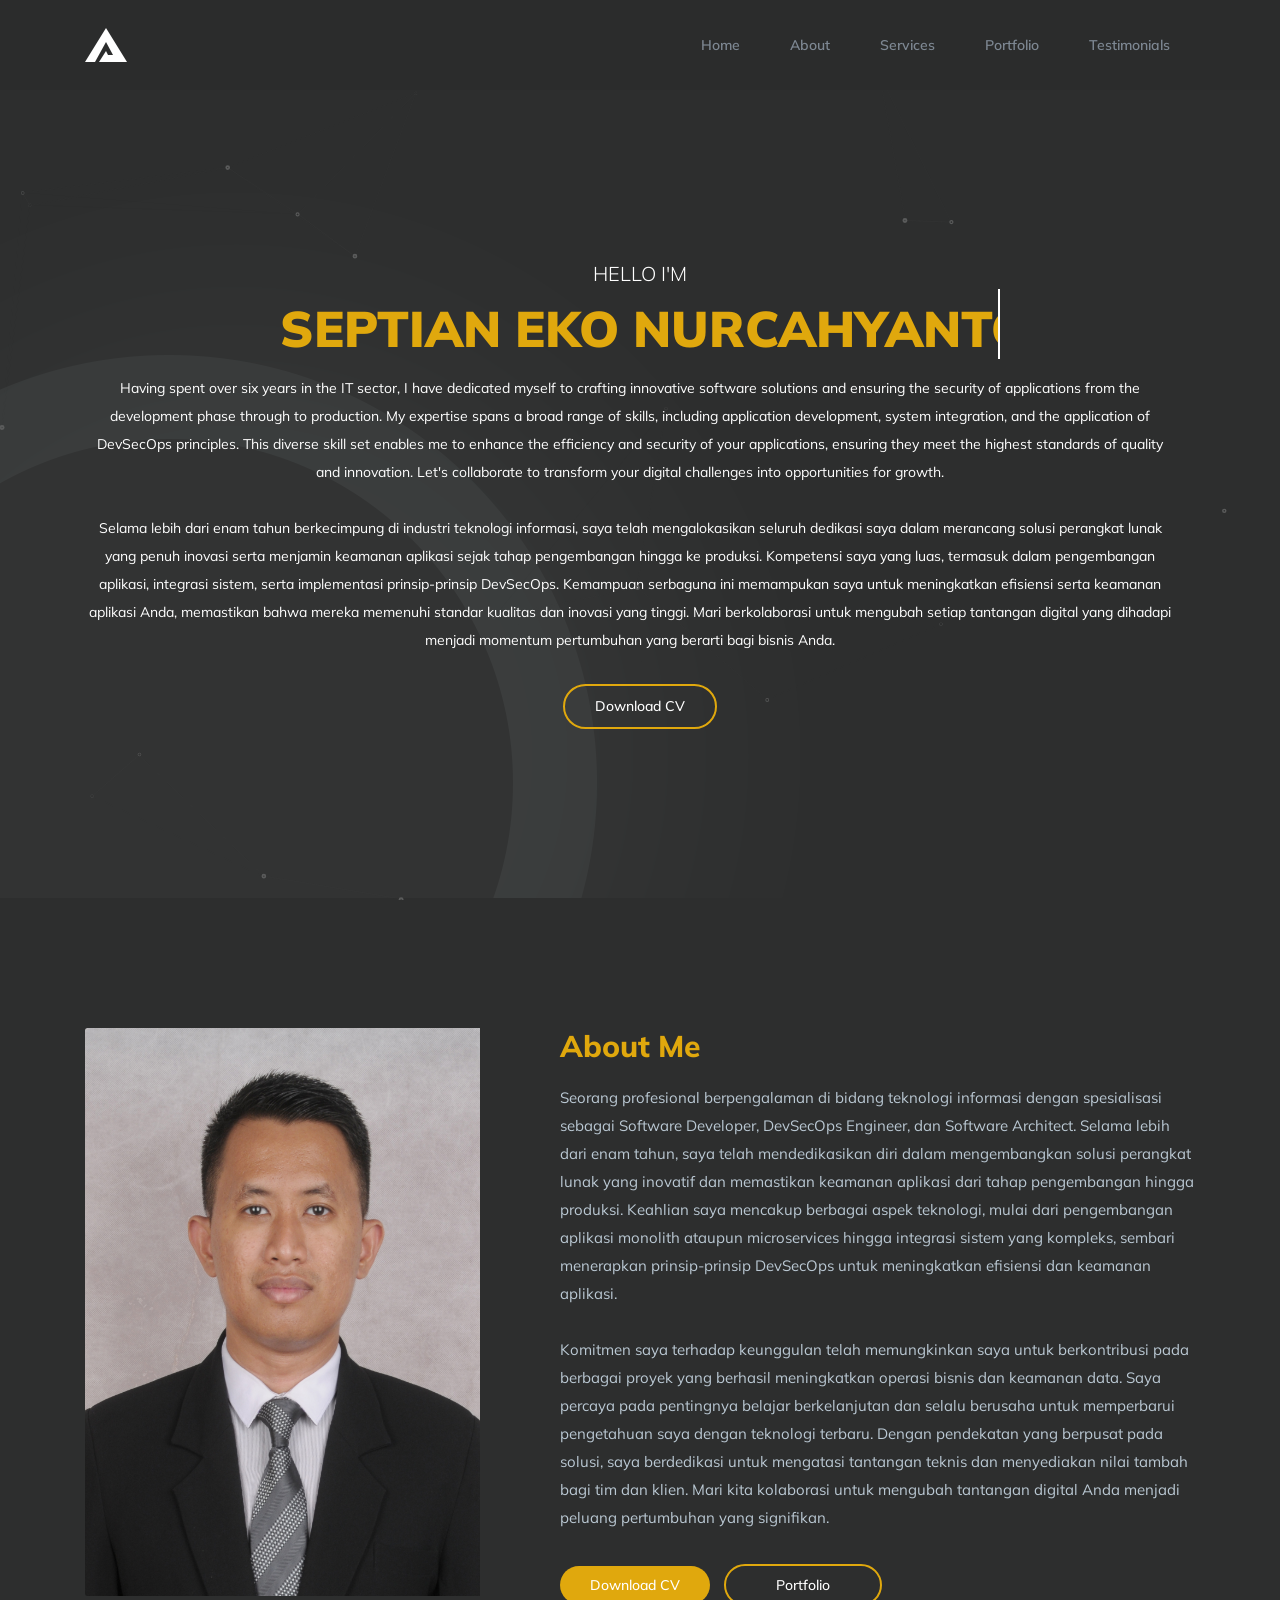
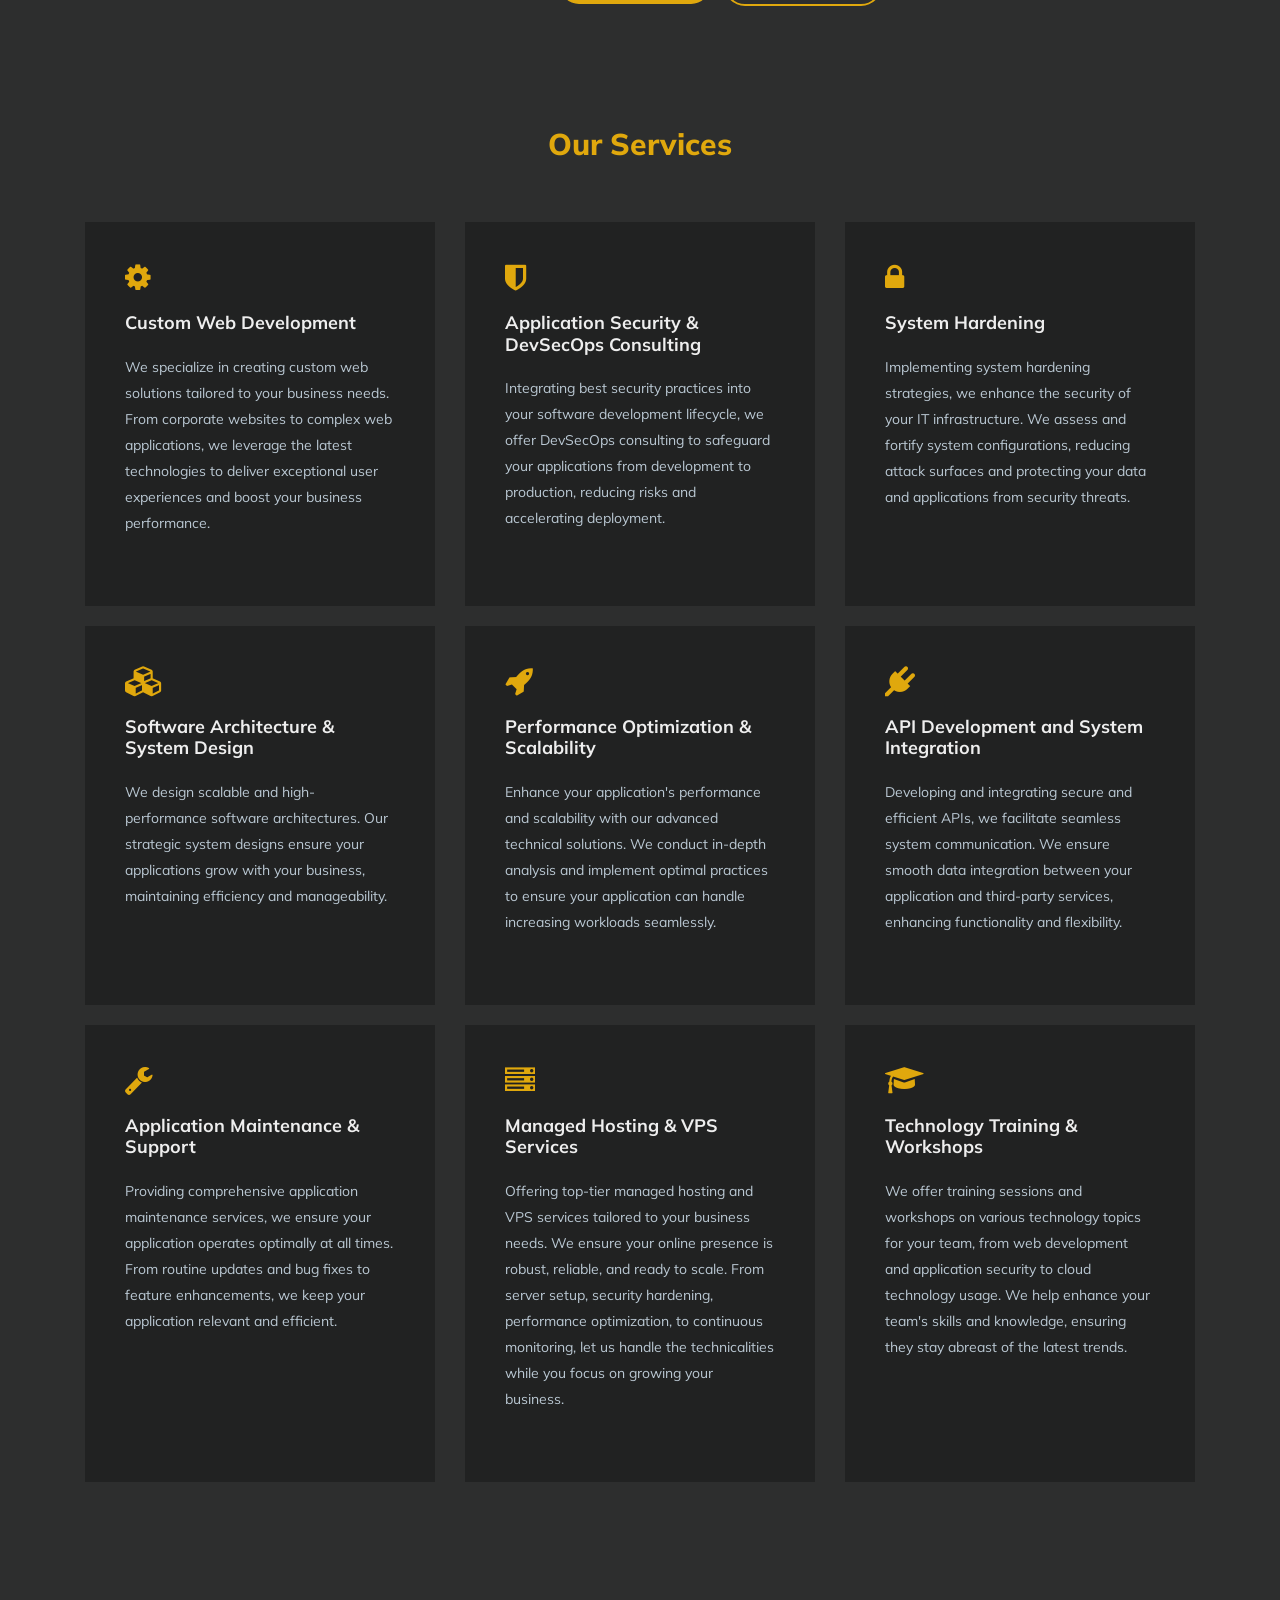
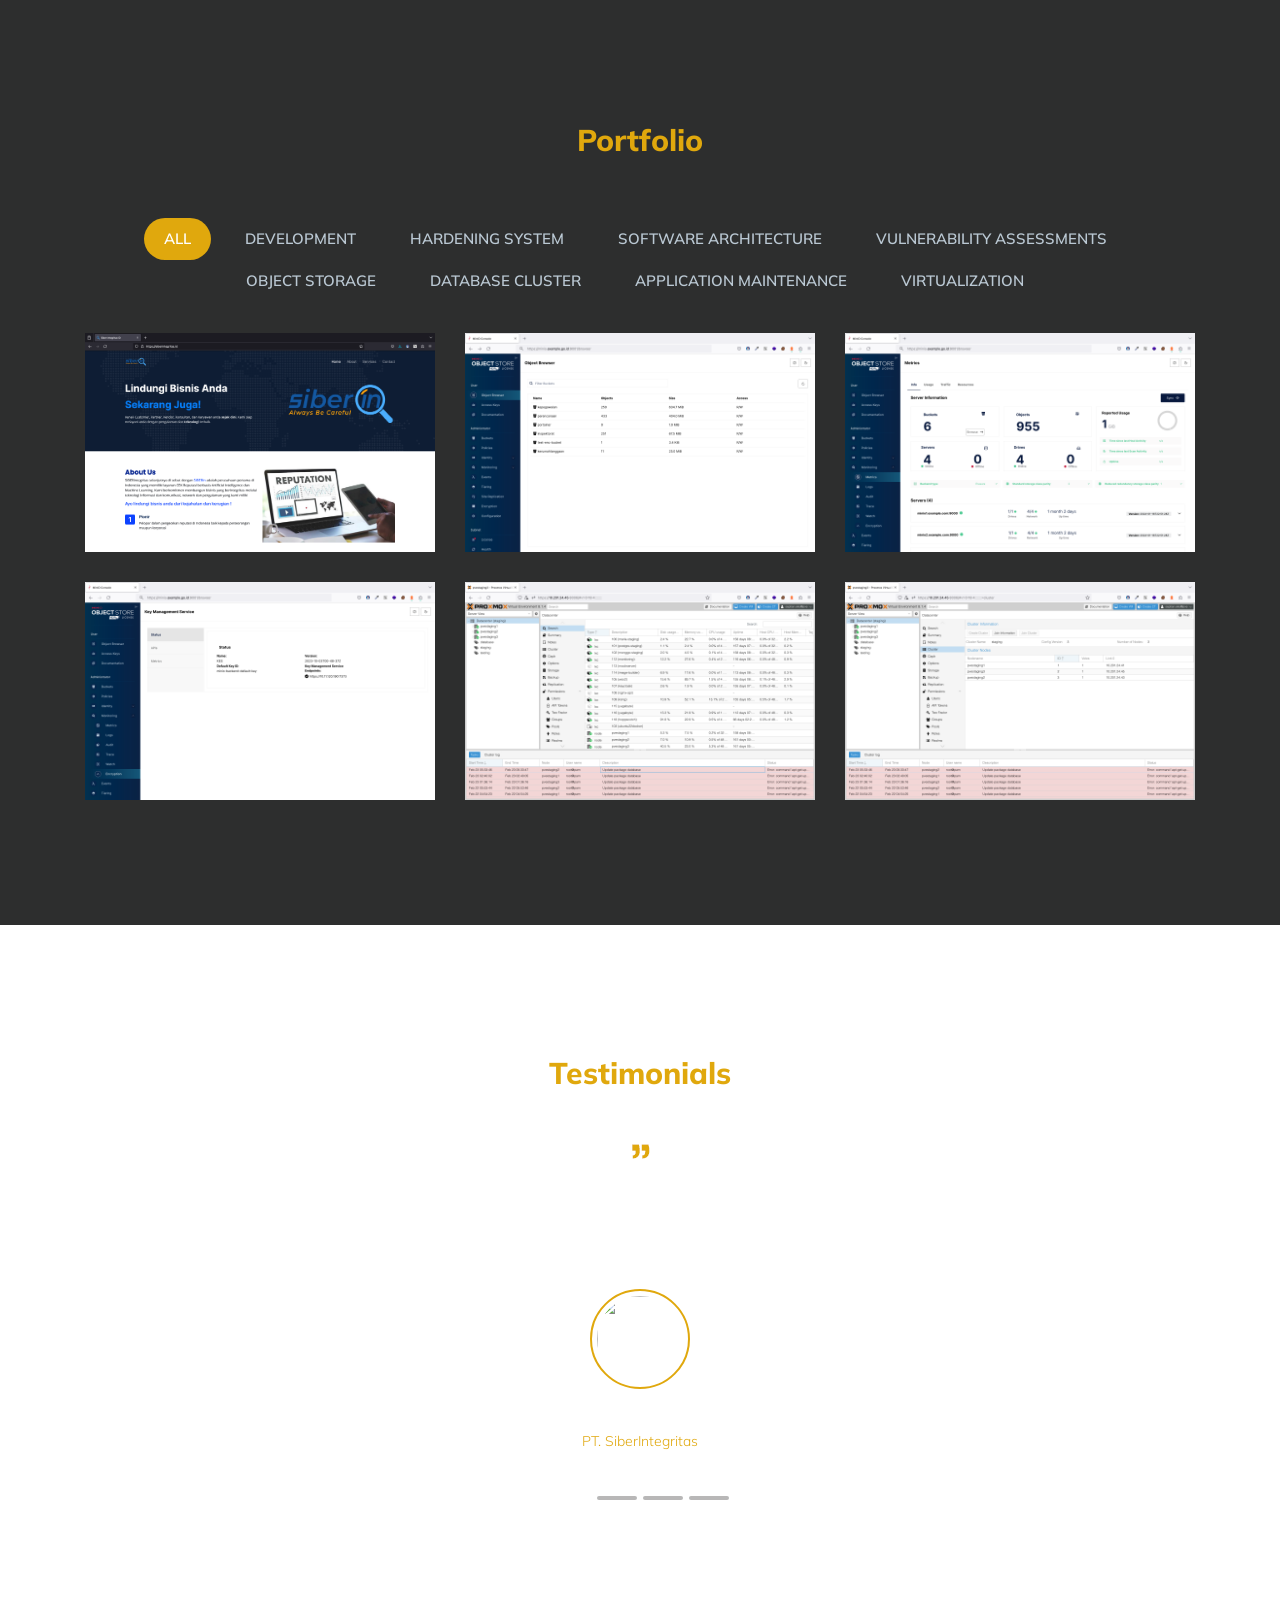
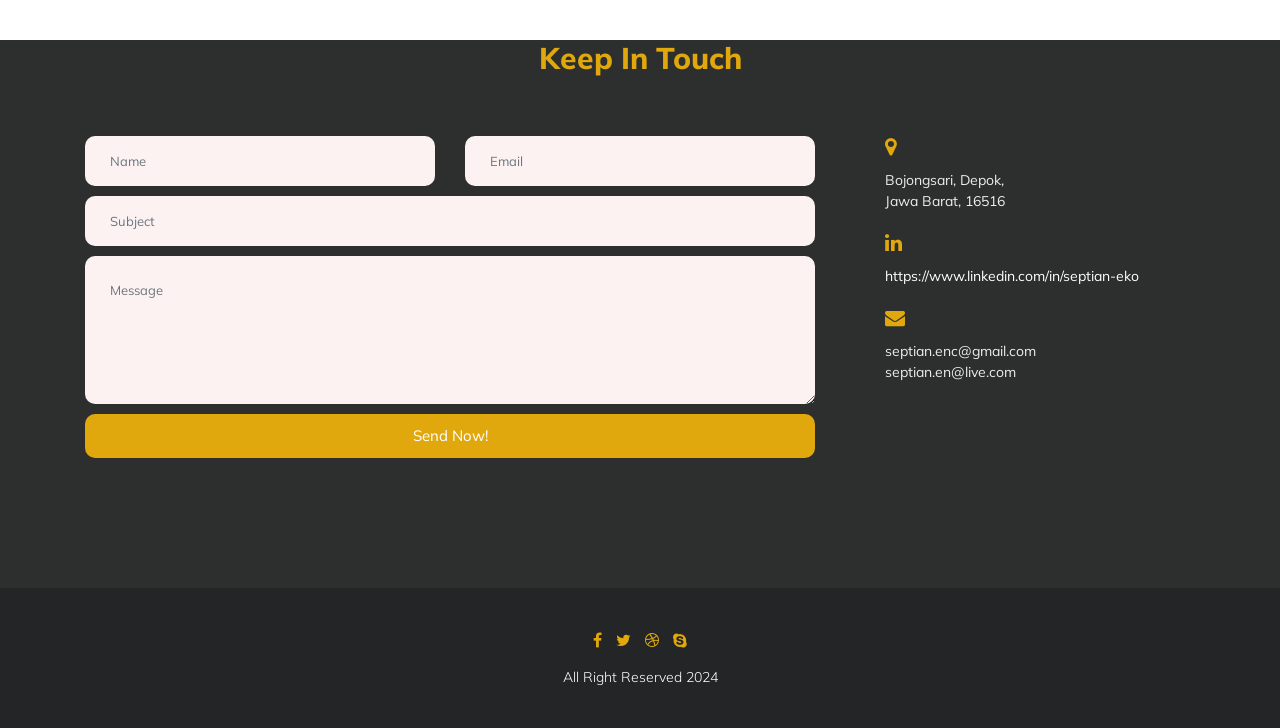
==== index.html @ 062287a3 "menambahkan favicon" ====
<!DOCTYPE html>
<html lang="en">
    <head>
        <title>MyPortofolio</title>
        <meta charset="UTF-8">
        <meta name="viewport" content="width=device-width, initial-scale=1.0">
        <meta http-equiv="X-UA-Compatible" content="ie=edge">
        <link rel="stylesheet" href="css/plugins/animate.css"/>
        <link rel="stylesheet" href="css/plugins/animated-headlines.css">
        <link rel="stylesheet" href="css/bootstrap.min.css"/>
        <link href="https://stackpath.bootstrapcdn.com/font-awesome/4.7.0/css/font-awesome.min.css" rel="stylesheet">
        <link href="https://fonts.googleapis.com/css?family=Muli:200,300,400,600,700,800,900" rel="stylesheet">
        <link rel="stylesheet" href="css/plugins/animated-headlines.css">
        <link rel="stylesheet" href="css/plugins/magnific-popup.css"/>
        <link rel="stylesheet" href="css/main.css"/>
        <link rel="icon" href="img/favicon.ico" type="image/x-icon">
        <style>
            .box {
                display: flex;
                flex-direction: column;
                height: 100%;
            }
            .services .row {
                display: flex;
                flex-wrap: wrap;
            }
            .services .col-lg-4 {
                display: flex;
                flex: 1 0 33%;
                margin-bottom: 20px;
            }
            .left-content .btn {
                position: relative;
            }
            .hide-initially {
                display: none;
            }


        </style>

    </head>

    <body>
        <!-- menu -->
        <nav class="navbar navbar-expand-lg navbar-dark bg-dark fixed-top">
            <div class="container">
                <a class="navbar-brand" href="#"><img src="img/logo.png" alt=""></a>
                <button
                    class="navbar-toggler"
                    type="button"
                    data-toggle="collapse"
                    data-target="#navbarNav"
                    aria-controls="navbarNav"
                    aria-expanded="false"
                    aria-label="Toggle navigation">
                    <span class="navbar-toggler-icon"></span>
                </button>
                <div class="collapse navbar-collapse" id="navbarNav">
                    <ul class="navbar-nav ml-auto">
                        <li class="nav-item">
                            <a class="nav-link" href="#slider">Home</a>
                        </li>
                        <li class="nav-item">
                            <a class="nav-link" href="#about">About</a>
                        </li>
                        <li class="nav-item">
                            <a class="nav-link" href="#services">Services</a>
                        </li>
                        <li class="nav-item">
                            <a class="nav-link" href="#portfolio">Portfolio</a>
                        </li>
                        <li class="nav-item">
                            <a class="nav-link" href="#testimonials">Testimonials</a>
                        </li>
                        <!-- <li class="nav-item dropdown">
                            <a
                                class="nav-link "
                                href="#"
                                id="navbarDropdown"
                                role="button"
                                data-toggle="dropdown"
                                aria-haspopup="true"
                                aria-expanded="false">
                                Blog
                                <span class="fa fa-angle-down"></span>
                            </a>
                            <div class="dropdown-menu" aria-labelledby="navbarDropdown">
                                <a class="dropdown-item" href="blog/index.html">Blog List</a>
                                <a class="dropdown-item" href="single-post/index.html">Single Post</a>
                            </div>
                        </li>
                        <li class="nav-item">
                            <a class="nav-link" href="#contact">Contact</a>
                        </li> -->
                    </ul>
                </div>
            </div>
        </nav>

        <!-- slider -->
        <section class="slider d-flex justify-content-center" id="slider">
            <div class="container text-center">
                    <div class="row all-content">
                        <div class="col-12">
                            <div class="left-content">
                                <p class="hello">
                                    HELLO I'M</p>
                                <div class="animated-headlines">
                                    <h1 class="cd-headline clip is-full-width">
                                        <span class="cd-words-wrapper">
                                            <b class="is-visible">Septian Eko Nurcahyanto</b>
                                            <b>Web Developer</b>
                                            <b>DevSecOps Enginer</b>
                                            <b>Software Architect</b>
                                        </span>
                                    </h1>
                                </div>
                                <p class="paragraph">
                                    Having spent over six years in the IT sector, I have dedicated myself to crafting innovative software solutions and ensuring the security of applications from the development phase through to production.
                                    My expertise spans a broad range of skills, including application development, system integration, and the application of DevSecOps principles. This diverse skill set enables me to enhance the efficiency and security of your applications, ensuring they meet the highest standards of quality and innovation.
                                    Let's collaborate to transform your digital challenges into opportunities for growth.
                                    <br> <br>
                                    Selama lebih dari enam tahun berkecimpung di industri teknologi informasi, saya telah mengalokasikan seluruh dedikasi saya dalam merancang solusi perangkat lunak yang penuh inovasi serta menjamin keamanan aplikasi sejak tahap pengembangan hingga ke produksi.
                                    Kompetensi saya yang luas, termasuk dalam pengembangan aplikasi, integrasi sistem, serta implementasi prinsip-prinsip DevSecOps.
                                    Kemampuan serbaguna ini memampukan saya untuk meningkatkan efisiensi serta keamanan aplikasi Anda, memastikan bahwa mereka memenuhi standar kualitas dan inovasi yang tinggi.
                                    Mari berkolaborasi untuk mengubah setiap tantangan digital yang dihadapi menjadi momentum pertumbuhan yang berarti bagi bisnis Anda.
                                </p>
                                <a href="docs/drh.pdf" class="btn" target="_blank" z-index="-1">
                                    Download CV</a>
                            </div>
                        </div>
                    </div>
            </div>
            <div id="particles-js" class="particels"></div>
        </section>

        <!-- tentang saya -->
        <section class="about-me" id="about">
            <div class="container">
                <div class="row">
                    <div class="col-md-5 d-flex justify-content-center">
                        <img src="img/foto/4.jpg" alt="" class="img-fluid rounded" class="mx-auto d-block">
                    </div>
                    <div class="col-md-7">
                        <h2>About Me</h2>
                        <p>
                        Seorang profesional berpengalaman di bidang teknologi informasi dengan spesialisasi sebagai Software Developer, DevSecOps Engineer, dan Software Architect.
                        Selama lebih dari enam tahun, saya telah mendedikasikan diri dalam mengembangkan solusi perangkat lunak yang inovatif dan memastikan keamanan aplikasi dari tahap pengembangan hingga produksi.
                        Keahlian saya mencakup berbagai aspek teknologi, mulai dari pengembangan aplikasi monolith ataupun microservices hingga integrasi sistem yang kompleks,
                        sembari menerapkan prinsip-prinsip DevSecOps untuk meningkatkan efisiensi dan keamanan aplikasi.
                        <br> <br>
                        Komitmen saya terhadap keunggulan telah memungkinkan saya untuk berkontribusi pada berbagai proyek yang berhasil meningkatkan operasi bisnis dan keamanan data.
                        Saya percaya pada pentingnya belajar berkelanjutan dan selalu berusaha untuk memperbarui pengetahuan saya dengan teknologi terbaru.
                        Dengan pendekatan yang berpusat pada solusi, saya berdedikasi untuk mengatasi tantangan teknis dan menyediakan nilai tambah bagi tim dan klien.
                        Mari kita kolaborasi untuk mengubah tantangan digital Anda menjadi peluang pertumbuhan yang signifikan.
                        </p>
                        <a href="docs/drh.pdf" class="btn-1" target="_blank">Download CV</a>
                        <a href="#portfolio" class="btn-2">Portfolio</a>
                    </div>
                </div>
            </div>
        </section>

        <!-- service-->
        <section class="services" id="services">
            <h2 class="text-center">Our Services</h2>
            <div class="container">
                <div class="row">
                    <div class="col-md-6 col-lg-4">
                        <div class="box">
                            <span class="fa fa-cog"></span>
                            <h3>Custom Web Development</h3>
                            <p>We specialize in creating custom web solutions tailored to your business needs. From corporate websites to complex web applications, we leverage the latest technologies to deliver exceptional user experiences and boost your business performance.</p>
                        </div>
                    </div>
                    <div class="col-md-6 col-lg-4">
                        <div class="box">
                            <span class="fa fa-shield"></span>
                            <h3>Application Security & DevSecOps Consulting</h3>
                            <p>Integrating best security practices into your software development lifecycle, we offer DevSecOps consulting to safeguard your applications from development to production, reducing risks and accelerating deployment.</p>
                        </div>
                    </div>
                    <div class="col-md-6 col-lg-4">
                        <div class="box">
                            <span class="fa fa-lock"></span>
                            <h3>System Hardening</h3>
                            <p>Implementing system hardening strategies, we enhance the security of your IT infrastructure. We assess and fortify system configurations, reducing attack surfaces and protecting your data and applications from security threats.</p>
                        </div>
                    </div>
                    <div class="col-md-6 col-lg-4">
                        <div class="box">
                            <span class="fa fa-cubes"></span>
                            <h3>Software Architecture & System Design</h3>
                            <p>We design scalable and high-performance software architectures. Our strategic system designs ensure your applications grow with your business, maintaining efficiency and manageability.</p>
                        </div>
                    </div>
                    <div class="col-md-6 col-lg-4">
                        <div class="box">
                            <span class="fa fa-rocket"></span>
                            <h3>Performance Optimization & Scalability</h3>
                            <p>Enhance your application's performance and scalability with our advanced technical solutions. We conduct in-depth analysis and implement optimal practices to ensure your application can handle increasing workloads seamlessly.</p>
                        </div>
                    </div>
                    <div class="col-md-6 col-lg-4">
                        <div class="box">
                            <span class="fa fa-plug"></span>
                            <h3>API Development and System Integration</h3>
                            <p>Developing and integrating secure and efficient APIs, we facilitate seamless system communication. We ensure smooth data integration between your application and third-party services, enhancing functionality and flexibility.</p>
                        </div>
                    </div>
                    <div class="col-md-6 col-lg-4">
                        <div class="box">
                            <span class="fa fa-wrench"></span>
                            <h3>Application Maintenance & Support</h3>
                            <p>Providing comprehensive application maintenance services, we ensure your application operates optimally at all times. From routine updates and bug fixes to feature enhancements, we keep your application relevant and efficient.</p>
                        </div>
                    </div>
                    <div class="col-md-6 col-lg-4">
                        <div class="box">
                            <span class="fa fa-server"></span>
                            <h3>Managed Hosting & VPS Services</h3>
                            <p>Offering top-tier managed hosting and VPS services tailored to your business needs. We ensure your online presence is robust, reliable, and ready to scale. From server setup, security hardening, performance optimization, to continuous monitoring, let us handle the technicalities while you focus on growing your business.</p>
                        </div>
                    </div>
                    <div class="col-md-6 col-lg-4">
                        <div class="box">
                            <span class="fa fa-graduation-cap"></span>
                            <h3>Technology Training & Workshops</h3>
                            <p>We offer training sessions and workshops on various technology topics for your team, from web development and application security to cloud technology usage. We help enhance your team's skills and knowledge, ensuring they stay abreast of the latest trends.</p>
                        </div>
                    </div>

                </div>
            </div>
        </section>

        <!-- statistik -->
        <!-- <section class="some-facts">
            <div class="container text-center">
                <div class="row">
                    <div class="col-lg-3 col-sm-6">
                        <div class="items">
                            <span class="fa fa-skyatlas"></span>
                            <h3>
                                <span class="counter">368</span></h3>
                            <div class="line mx-auto"></div>
                            <h4>Happy Clients</h4>
                        </div>
                    </div>
                    <div class="col-lg-3 col-sm-6">
                        <div class="items">
                            <span class="fa fa-heart-o"></span>
                            <h3>
                                <span class="counter">937</span></h3>
                            <div class="line mx-auto"></div>
                            <h4>Projects Compleated</h4>
                        </div>
                    </div>
                    <div class="col-lg-3 col-sm-6">
                        <div class="items">
                            <span class="fa fa-globe"></span>
                            <h3>
                                <span class="counter">438</span></h3>
                            <div class="line mx-auto"></div>
                            <h4>Files Downloaded</h4>
                        </div>
                    </div>
                    <div class="col-lg-3 col-sm-6">
                        <div class="items">
                            <span class="fa fa-user-o"></span>
                            <h3>
                                <span class="counter">5946</span></h3>
                            <div class="line mx-auto"></div>
                            <h4>Liens Of Code</h4>
                        </div>
                    </div>
                </div>
            </div>
        </section> -->

        <!-- portofolio -->
        <section class="portfolio" id="portfolio">
            <div class="container">
                <h2 class="text-center">Portfolio</h2>
                <div class="row">
                    <div class="col-sm-12">
                        <div class="button-group filter-button-group text-center">
                            <button data-filter="*" class="active">All</button>
                            <button data-filter=".development">Development</button>
                            <button data-filter=".hardening">Hardening System</button>
                            <button data-filter=".architecture">Software Architecture</button>
                            <button data-filter=".vulnerability">Vulnerability Assessments</button>
                            <button data-filter=".object">Object Storage</button>
                            <button data-filter=".database">Database Cluster</button>
                            <button data-filter=".maintenance">Application Maintenance</button>
                            <button data-filter=".virtual">Virtualization</button>
                        </div>
                    </div>
                </div>
                <div class="row grid">
                    <div class="col-lg-4 col-md-6 grid-item development">
                        <div class="single-portfolio-item ">
                            <img src="img/portfolio/siberintegritas.png" alt="" class="img-fluid">
                            <div class="overlay text-center">
                                <div class="content">
                                    <h3>Siberintegritas</h3>
                                    <p>Web Application</p>
                                    <a href="img/portfolio/siberintegritas.png" class="image-link">
                                        <span class="fa fa-eye"></span></a>
                                </div>
                            </div>
                        </div>
                    </div>
                    <div class="col-lg-4 col-md-6 grid-item object">
                        <div class="single-portfolio-item">
                            <img src="img/portfolio/minio.png" alt="" class="img-fluid">
                            <div class="overlay text-center">
                                <div class="content">
                                    <h3>Minio</h3>
                                    <p>Object Storage</p>
                                    <a href="img/portfolio/minio.png" class="image-link">
                                        <span class="fa fa-eye"></span></a>
                                </div>
                            </div>
                        </div>
                    </div>
                    <div class="col-lg-4 col-md-6 grid-item object">
                        <div class="single-portfolio-item">
                            <img src="img/portfolio/minio2.png" alt="" class="img-fluid">
                            <div class="overlay text-center">
                                <div class="content">
                                    <h3>Minio</h3>
                                    <p>Object Storage</p>
                                    <a href="img/portfolio/minio2.png" class="image-link">
                                        <span class="fa fa-eye"></span></a>
                                </div>
                            </div>
                        </div>
                    </div>
                    <div class="col-lg-4 col-md-6 grid-item object">
                        <div class="single-portfolio-item">
                            <img src="img/portfolio/minio3.png" alt="" class="img-fluid">
                            <div class="overlay text-center">
                                <div class="content">
                                    <h3>Minio</h3>
                                    <p>Object Storage</p>
                                    <a href="img/portfolio/minio3.png" class="image-link">
                                        <span class="fa fa-eye"></span></a>
                                </div>
                            </div>
                        </div>
                    </div>
                    <div class="col-lg-4 col-md-6 grid-item virtual">
                        <div class="single-portfolio-item">
                            <img src="img/portfolio/proxmox.png" alt="" class="img-fluid">
                            <div class="overlay text-center">
                                <div class="content">
                                    <h3>Proxmox</h3>
                                    <p>Virtual Server</p>
                                    <a href="img/portfolio/proxmox.png" class="image-link">
                                        <span class="fa fa-eye"></span></a>
                                </div>
                            </div>
                        </div>
                    </div>
                    <div class="col-lg-4 col-md-6 grid-item virtual">
                        <div class="single-portfolio-item">
                            <img src="img/portfolio/proxmox2.png" alt="" class="img-fluid">
                            <div class="overlay text-center">
                                <div class="content">
                                    <h3>Proxmox</h3>
                                    <p>Virtual Server</p>
                                    <a href="img/portfolio/proxmox2.png" class="image-link">
                                        <span class="fa fa-eye"></span></a>
                                </div>
                            </div>
                        </div>
                    </div>
                    <div class="col-lg-4 col-md-6 grid-item hide-initially architecture">
                        <div class="single-portfolio-item">
                            <img src="img/portfolio/arch.png" alt="" class="img-fluid">
                            <div class="overlay text-center">
                                <div class="content">
                                    <h3>Cekreputasi</h3>
                                    <p>Big Architecture</p>
                                    <a href="img/portfolio/arch.png" class="image-link">
                                        <span class="fa fa-eye"></span></a>
                                </div>
                            </div>
                        </div>
                    </div>
                    <div class="col-lg-4 col-md-6 grid-item hide-initially architecture">
                        <div class="single-portfolio-item">
                            <img src="img/portfolio/arch2.png" alt="" class="img-fluid">
                            <div class="overlay text-center">
                                <div class="content">
                                    <h3>Cekreputasi</h3>
                                    <p>Small Architecture</p>
                                    <a href="img/portfolio/arch2.png" class="image-link">
                                        <span class="fa fa-eye"></span></a>
                                </div>
                            </div>
                        </div>
                    </div>
                </div>

            </div>
        </section>

        <!-- testimoni-->
        <section class="testimonials" id="testimonials">
            <div class="container text-center">
                <h2>Testimonials</h2>
                <div class="row text-center">
                    <div class="col-md-12">
                        <div id="carouselExampleIndicators" class="carousel slide" data-ride="carousel">
                            <ol class="carousel-indicators">
                                <li data-target="#carouselExampleIndicators" data-slide-to="0" class="active"></li>
                                <li data-target="#carouselExampleIndicators" data-slide-to="1"></li>
                                <li data-target="#carouselExampleIndicators" data-slide-to="2"></li>
                                <li data-target="#carouselExampleIndicators" data-slide-to="3"></li>
                            </ol>

                            <div class="carousel-inner">
                                <div class="carousel-item active text-center">
                                        <img src="img/testimonials.png" alt="" class="colon">
                                        <p>Septian berhasil mengembangkan aplikasi CekReputasi, meningkatkan kualitas layanan kami secara signifikan.<br>
                                            Keahliannya menciptakan solusi efektif dan aman sangat mengesankan.
                                            Secara Kompetensi, kami sangat merekomendasikan jasa beliau.</p>
                                            <img src="https://via.placeholder.com/90x90" alt="" class="center-block team">
                                        <h3>Syahrul</h3>
                                        <h4>PT. SiberIntegritas</h4>
                                </div>
                                <div class="carousel-item text-center">
                                        <img src="img/testimonials.png" alt="" class="colon">
                                        <p>Kerja sama dengan Septian Eko membawa inovasi nyata pada aplikasi kami, meningkatkan performa dan keamanan.<br>
                                            Keahliannya luar biasa, sangat direkomendasikan!</p>
                                            <img src="https://via.placeholder.com/90x90" alt="" class="center-block team">
                                        <h3>Hendra</h3>
                                        <h4>PT. Inovasi Digital Nusantara</h4>
                                </div>
                                <div class="carousel-item text-center">
                                        <img src="img/testimonials.png" alt="" class="colon">
                                        <p>Septian mengoptimalkan proyek kami dengan solusi cerdas dan keamanan aplikasi yang tangguh.<br>
                                            Profesionalisme dan hasil kerjanya sangat mengesankan.</p>
                                            <img src="https://via.placeholder.com/90x90" alt="" class="center-block team">
                                        <h3>Rina</h3>
                                        <h4>DigiCorp</h4>
                                </div>
                                <div class="carousel-item text-center">
                                        <img src="img/testimonials.png" alt="" class="colon">
                                        <p>Kolaborasi dengan Septian membuka peluang baru bagi kami, meningkatkan keamanan dan efisiensi.<br>
                                            Sangat merekomendasikan keahliannya yang komprehensif</p>
                                            <img src="https://via.placeholder.com/90x90" alt="" class="center-block team">
                                        <h3>Agus Setiyawan</h3>
                                        <h4>Solusi Tekno Kreatif</h4>
                                </div>

                            </div>
                            <a
                                class="carousel-control-prev"
                                href="#carouselExampleIndicators"
                                role="button"
                                data-slide="prev">
                                <span class="fa fa-angle-left icon" aria-hidden="true"></span>
                                <span class="sr-only">Previous</span>
                            </a>
                            <a
                                class="carousel-control-next"
                                href="#carouselExampleIndicators"
                                role="button"
                                data-slide="next">
                                <span class="fa fa-angle-right icon" aria-hidden="true"></span>
                                <span class="sr-only">Next</span>
                            </a>
                        </div>
                    </div>
                </div>
            </div>
        </section>

        <!-- blog -->
        <!-- <section class="blog" id="blog">
            <div class="container">
                <h2 class="text-center">Our Blog</h2>
                <div class="row">
                    <div class="co-md-6 col-lg-4">
                        <div class="box">
                            <div class="image">
                                    <img src="https://via.placeholder.com/400x250" alt="">
                                    <a href="" class="cate">Web</a>
                            </div>
                            <div class="text">
                                    <h3><a href="">Master These Awesome</a></h3>
                                    <h4>By Dorian Gray, Jun 27, 2018</h4>
                                    <p>Lorem Ipsum has been standard. Lorem Ipsum is simply text of the printing and typesetting industry. Lorem Ipsum has been</p>
                            </div>
                        </div>
                    </div>
                    <div class="co-md-6 col-lg-4">
                            <div class="box">
                                <div class="image">
                                        <img src="https://via.placeholder.com/400x250" alt="">
                                        <a href="" class="cate">Web</a>
                                </div>
                                <div class="text">
                                        <h3><a href="">Best Design Items to Appeal</a></h3>
                                        <h4>By Dorian Gray, Jun 27, 2018</h4>
                                        <p>Lorem Ipsum has been standard. Lorem Ipsum is simply text of the printing and typesetting industry. Lorem Ipsum has been</p>
                                </div>
                            </div>
                        </div>
                    <div class="co-md-6 col-lg-4">
                        <div class="box">
                            <div class="image">
                                    <img src="https://via.placeholder.com/400x250" alt="">
                                    <a href="" class="cate">Web</a>
                            </div>
                            <div class="text">
                                    <h3><a href="">The 20 Best Lightroom Presets</a></h3>
                                    <h4>By Dorian Gray, Jun 27, 2018</h4>
                                    <p>Lorem Ipsum has been standard. Lorem Ipsum is simply text of the printing and typesetting industry. Lorem Ipsum has been</p>
                            </div>
                        </div>
                    </div>
                </div>
            </div>
        </section> -->

        <!-- kontak -->
        <section class="contact" id="contact"> 
            <h2 class="text-center">Keep In Touch</h2>
            <div class="container">
                <div class="row">
                    <div class="col-md-8">
                        <form onsubmit="sendWhatsAppMessage(event)">
                            <div class="row">
                                <div class="col-sm-6">
                                    <input type="text" id="name" class="form-control" placeholder="Name" required>
                                </div>
                                <div class="col-sm-6">
                                    <input type="email" id="email" class="form-control" placeholder="Email" required>
                                </div>
                                <div class="col-sm-12">
                                    <input type="text" id="subject" class="form-control" placeholder="Subject" required>
                                </div>
                            </div>
                            <div class="form-group">
                                <textarea class="form-control" id="message" rows="5" placeholder="Message" required></textarea>
                            </div>
                            <button class="btn btn-block" type="submit">Send Now!</button>
                        </form>
                    </div>
                    <div class="col-md-4">
                        <div class="info">
                            <span class="fa fa-map-marker"></span>
                            <p>Bojongsari, Depok, 
                                <br>
                                Jawa Barat, 16516</p>

                            <span class="fa fa-linkedin"></span>
                            <p><a href="https://www.linkedin.com/in/septian-eko" style="color: white; text-decoration: none;">https://www.linkedin.com/in/septian-eko</a></p>
                            <span class="fa fa-envelope"></span>
                            <p>septian.enc@gmail.com <br> septian.en@live.com</p>
                            
                        </div>
                    </div>
                </div>
            </div>
        </section>

        <!-- footer-->
        <footer class="footer text-center">
            <div class="social-icons">
                <span class="fa fa-facebook" aria-hidden="true"></span>
            <span class="fa fa-twitter" aria-hidden="true"></span>
            <span class="fa fa-dribbble" aria-hidden="true"></span>
            <span class="fa fa-skype" aria-hidden="true"></span>
            </div>
            <p>All Right Reserved 2024</p>
        </footer>

        <!-- ==== javascript libraries ==== -->
        <!-- jQuery-->
        <script src="js/plugins/jquery-3.3.1.min.js"></script>
        <!-- Bootstrap 4.1.3 -->
        <script src="js/bootstrap.min.js"></script>
        <script src="js/plugins/popper.min.js"></script>
        <!-- Animated Headlines -->
        <script src="js/plugins/animated-headlines.js"></script>
        <!-- Nav jQuery-->
        <script src="js/plugins/nav.jquery.js"></script>
        <!-- Isotope -->
        <script src="js/plugins/isotope.pkgd.min.js"></script>
        <!-- Image Loaded -->
        <script src="js/plugins/imagesloaded.pkgd.min.js"></script>
        <!-- Magnific Popup -->
        <script src="js/plugins/magnific-popup.min.js"></script>
        <!-- Smooth-Scroll -->
        <script src="js/smooth-scroll.js"></script>
        <!-- Counter Up -->
        <script src="js/plugins/jquery.waypoints.min.js"></script>
        <script src="js/plugins/jquery.counterup.min.js"></script>
        <!-- Particles Js -->
        <script src="js/plugins/particles.min.js"></script>
        <script src="js/plugins/app.js"></script>
        <script src="js/main.js"></script>
        <script>
            function sendWhatsAppMessage(e) {
                e.preventDefault();
                
                var name = document.getElementById('name').value;
                var email = document.getElementById('email').value;
                var subject = document.getElementById('subject').value;
                var message = document.getElementById('message').value;
                
                var waMessage = `Name: ${name}%0AEmail: ${email}%0ASubject: ${subject}%0AMessage: ${message}`;
                
                var yourWhatsAppNumber = "6281380344711";
                
                var waUrl = `https://wa.me/${yourWhatsAppNumber}?text=${waMessage}`;
                
                window.open(waUrl, '_blank');
            }

            $(document).ready(function(){
                $('.filter-button-group button').click(function(){
                    // Mengambil nilai filter
                    var filterValue = $(this).attr('data-filter');

                    // Menonaktifkan semua item jika filter bukan '*'
                    if(filterValue == '*') {
                        $('.grid-item').show();
                        $('.hide-initially').hide(); // Pastikan item yang seharusnya tersembunyi tetap tersembunyi
                    } else {
                        // Menyembunyikan semua item
                        $('.grid-item').hide();
                        // Menampilkan item yang cocok dengan filter, termasuk yang awalnya disembunyikan
                        $(filterValue).show();
                    }

                    // Mengatur kelas 'active'
                    $('.filter-button-group button').removeClass('active');
                    $(this).addClass('active');
                });

                // Secara default, sembunyikan item yang ditandai untuk disembunyikan
                $('.hide-initially').hide();
            });
        </script>

    </body>
</html>
---- css/plugins/animated-headlines.css ----
/* -------------------------------- 

Primary style

-------------------------------- */
*, *::after, *::before {
  -webkit-box-sizing: border-box;
  -moz-box-sizing: border-box;
  box-sizing: border-box;
}

html * {
  -webkit-font-smoothing: antialiased;
  -moz-osx-font-smoothing: grayscale;
}

html {
  font-size: 62.5%;
}

body {
  font-size: 1.6rem;
  font-family: 'Muli', sans-serif;}

a {
  text-decoration: none;
}

.cd-title {
  position: relative;
  height: 160px;
  line-height: 230px;
  text-align: center;
}
.cd-title h1 {
  font-size: 2.4rem;
  font-weight: 700;
}
@media only screen and (min-width: 768px) {
  .cd-title {
    line-height: 250px;
  }
}
@media only screen and (min-width: 1170px) {
  .cd-title {
    height: 200px;
    line-height: 300px;
  }
  .cd-title h1 {
    font-size: 3rem;
  }
}

.cd-intro {
  width: 90%;
  max-width: 768px;
  text-align: center;
}

.cd-intro {
  margin: 4em auto;
}
@media only screen and (min-width: 768px) {
  .cd-intro {
    margin: 5em auto;
  }
}
@media only screen and (min-width: 1170px) {
  .cd-intro {
    margin: 6em auto;
  }
}

.cd-headline {
  font-size: 3rem;
  line-height: 1.2;
}
@media only screen and (min-width: 768px) {
  .cd-headline {
    font-size: 4.4rem;
    font-weight: 300;
  }
}
@media only screen and (min-width: 1170px) {
  .cd-headline {
    font-size: 6rem;
  }
}

.cd-words-wrapper {
  display: inline-block;
  position: relative;
  text-align: left;
}
.cd-words-wrapper b {
  display: inline-block;
  position: absolute;
  white-space: nowrap;
  left: 0;
  top: 0;
}
.cd-words-wrapper b.is-visible {
  position: relative;
}
.no-js .cd-words-wrapper b {
  opacity: 0;
}
.no-js .cd-words-wrapper b.is-visible {
  opacity: 1;
}

/* -------------------------------- 

xrotate-1 

-------------------------------- */
.cd-headline.rotate-1 .cd-words-wrapper {
  -webkit-perspective: 300px;
  -moz-perspective: 300px;
  perspective: 300px;
}
.cd-headline.rotate-1 b {
  opacity: 0;
  -webkit-transform-origin: 50% 100%;
  -moz-transform-origin: 50% 100%;
  -ms-transform-origin: 50% 100%;
  -o-transform-origin: 50% 100%;
  transform-origin: 50% 100%;
  -webkit-transform: rotateX(180deg);
  -moz-transform: rotateX(180deg);
  -ms-transform: rotateX(180deg);
  -o-transform: rotateX(180deg);
  transform: rotateX(180deg);
}
.cd-headline.rotate-1 b.is-visible {
  opacity: 1;
  -webkit-transform: rotateX(0deg);
  -moz-transform: rotateX(0deg);
  -ms-transform: rotateX(0deg);
  -o-transform: rotateX(0deg);
  transform: rotateX(0deg);
  -webkit-animation: cd-rotate-1-in 1.2s;
  -moz-animation: cd-rotate-1-in 1.2s;
  animation: cd-rotate-1-in 1.2s;
}
.cd-headline.rotate-1 b.is-hidden {
  -webkit-transform: rotateX(180deg);
  -moz-transform: rotateX(180deg);
  -ms-transform: rotateX(180deg);
  -o-transform: rotateX(180deg);
  transform: rotateX(180deg);
  -webkit-animation: cd-rotate-1-out 1.2s;
  -moz-animation: cd-rotate-1-out 1.2s;
  animation: cd-rotate-1-out 1.2s;
}

@-webkit-keyframes cd-rotate-1-in {
  0% {
    -webkit-transform: rotateX(180deg);
    opacity: 0;
  }
  35% {
    -webkit-transform: rotateX(120deg);
    opacity: 0;
  }
  65% {
    opacity: 0;
  }
  100% {
    -webkit-transform: rotateX(360deg);
    opacity: 1;
  }
}
@-moz-keyframes cd-rotate-1-in {
  0% {
    -moz-transform: rotateX(180deg);
    opacity: 0;
  }
  35% {
    -moz-transform: rotateX(120deg);
    opacity: 0;
  }
  65% {
    opacity: 0;
  }
  100% {
    -moz-transform: rotateX(360deg);
    opacity: 1;
  }
}
@keyframes cd-rotate-1-in {
  0% {
    -webkit-transform: rotateX(180deg);
    -moz-transform: rotateX(180deg);
    -ms-transform: rotateX(180deg);
    -o-transform: rotateX(180deg);
    transform: rotateX(180deg);
    opacity: 0;
  }
  35% {
    -webkit-transform: rotateX(120deg);
    -moz-transform: rotateX(120deg);
    -ms-transform: rotateX(120deg);
    -o-transform: rotateX(120deg);
    transform: rotateX(120deg);
    opacity: 0;
  }
  65% {
    opacity: 0;
  }
  100% {
    -webkit-transform: rotateX(360deg);
    -moz-transform: rotateX(360deg);
    -ms-transform: rotateX(360deg);
    -o-transform: rotateX(360deg);
    transform: rotateX(360deg);
    opacity: 1;
  }
}
@-webkit-keyframes cd-rotate-1-out {
  0% {
    -webkit-transform: rotateX(0deg);
    opacity: 1;
  }
  35% {
    -webkit-transform: rotateX(-40deg);
    opacity: 1;
  }
  65% {
    opacity: 0;
  }
  100% {
    -webkit-transform: rotateX(180deg);
    opacity: 0;
  }
}
@-moz-keyframes cd-rotate-1-out {
  0% {
    -moz-transform: rotateX(0deg);
    opacity: 1;
  }
  35% {
    -moz-transform: rotateX(-40deg);
    opacity: 1;
  }
  65% {
    opacity: 0;
  }
  100% {
    -moz-transform: rotateX(180deg);
    opacity: 0;
  }
}
@keyframes cd-rotate-1-out {
  0% {
    -webkit-transform: rotateX(0deg);
    -moz-transform: rotateX(0deg);
    -ms-transform: rotateX(0deg);
    -o-transform: rotateX(0deg);
    transform: rotateX(0deg);
    opacity: 1;
  }
  35% {
    -webkit-transform: rotateX(-40deg);
    -moz-transform: rotateX(-40deg);
    -ms-transform: rotateX(-40deg);
    -o-transform: rotateX(-40deg);
    transform: rotateX(-40deg);
    opacity: 1;
  }
  65% {
    opacity: 0;
  }
  100% {
    -webkit-transform: rotateX(180deg);
    -moz-transform: rotateX(180deg);
    -ms-transform: rotateX(180deg);
    -o-transform: rotateX(180deg);
    transform: rotateX(180deg);
    opacity: 0;
  }
}
/* -------------------------------- 

xtype 

-------------------------------- */
.cd-headline.type .cd-words-wrapper {
  vertical-align: top;
  overflow: hidden;
}
.cd-headline.type .cd-words-wrapper::after {
  /* vertical bar */
  content: '';
  position: absolute;
  right: 0;
  top: 50%;
  bottom: auto;
  -webkit-transform: translateY(-50%);
  -moz-transform: translateY(-50%);
  -ms-transform: translateY(-50%);
  -o-transform: translateY(-50%);
  transform: translateY(-50%);
  height: 90%;
  width: 1px;
  background-color: #aebcb9;
}
.cd-headline.type .cd-words-wrapper.waiting::after {
  -webkit-animation: cd-pulse 1s infinite;
  -moz-animation: cd-pulse 1s infinite;
  animation: cd-pulse 1s infinite;
}
.cd-headline.type .cd-words-wrapper.selected {
  background-color: #aebcb9;
}
.cd-headline.type .cd-words-wrapper.selected::after {
  visibility: hidden;
}
.cd-headline.type .cd-words-wrapper.selected b {
  color: #0d0d0d;
}
.cd-headline.type b {
  visibility: hidden;
}
.cd-headline.type b.is-visible {
  visibility: visible;
}
.cd-headline.type i {
  position: absolute;
  visibility: hidden;
}
.cd-headline.type i.in {
  position: relative;
  visibility: visible;
}

@-webkit-keyframes cd-pulse {
  0% {
    -webkit-transform: translateY(-50%) scale(1);
    opacity: 1;
  }
  40% {
    -webkit-transform: translateY(-50%) scale(0.9);
    opacity: 0;
  }
  100% {
    -webkit-transform: translateY(-50%) scale(0);
    opacity: 0;
  }
}
@-moz-keyframes cd-pulse {
  0% {
    -moz-transform: translateY(-50%) scale(1);
    opacity: 1;
  }
  40% {
    -moz-transform: translateY(-50%) scale(0.9);
    opacity: 0;
  }
  100% {
    -moz-transform: translateY(-50%) scale(0);
    opacity: 0;
  }
}
@keyframes cd-pulse {
  0% {
    -webkit-transform: translateY(-50%) scale(1);
    -moz-transform: translateY(-50%) scale(1);
    -ms-transform: translateY(-50%) scale(1);
    -o-transform: translateY(-50%) scale(1);
    transform: translateY(-50%) scale(1);
    opacity: 1;
  }
  40% {
    -webkit-transform: translateY(-50%) scale(0.9);
    -moz-transform: translateY(-50%) scale(0.9);
    -ms-transform: translateY(-50%) scale(0.9);
    -o-transform: translateY(-50%) scale(0.9);
    transform: translateY(-50%) scale(0.9);
    opacity: 0;
  }
  100% {
    -webkit-transform: translateY(-50%) scale(0);
    -moz-transform: translateY(-50%) scale(0);
    -ms-transform: translateY(-50%) scale(0);
    -o-transform: translateY(-50%) scale(0);
    transform: translateY(-50%) scale(0);
    opacity: 0;
  }
}
/* -------------------------------- 

xrotate-2 

-------------------------------- */
.cd-headline.rotate-2 .cd-words-wrapper {
  -webkit-perspective: 300px;
  -moz-perspective: 300px;
  perspective: 300px;
}
.cd-headline.rotate-2 i, .cd-headline.rotate-2 em {
  display: inline-block;
  -webkit-backface-visibility: hidden;
  backface-visibility: hidden;
}
.cd-headline.rotate-2 b {
  opacity: 0;
}
.cd-headline.rotate-2 i {
  -webkit-transform-style: preserve-3d;
  -moz-transform-style: preserve-3d;
  -ms-transform-style: preserve-3d;
  -o-transform-style: preserve-3d;
  transform-style: preserve-3d;
  -webkit-transform: translateZ(-20px) rotateX(90deg);
  -moz-transform: translateZ(-20px) rotateX(90deg);
  -ms-transform: translateZ(-20px) rotateX(90deg);
  -o-transform: translateZ(-20px) rotateX(90deg);
  transform: translateZ(-20px) rotateX(90deg);
  opacity: 0;
}
.is-visible .cd-headline.rotate-2 i {
  opacity: 1;
}
.cd-headline.rotate-2 i.in {
  -webkit-animation: cd-rotate-2-in 0.4s forwards;
  -moz-animation: cd-rotate-2-in 0.4s forwards;
  animation: cd-rotate-2-in 0.4s forwards;
}
.cd-headline.rotate-2 i.out {
  -webkit-animation: cd-rotate-2-out 0.4s forwards;
  -moz-animation: cd-rotate-2-out 0.4s forwards;
  animation: cd-rotate-2-out 0.4s forwards;
}
.cd-headline.rotate-2 em {
  -webkit-transform: translateZ(20px);
  -moz-transform: translateZ(20px);
  -ms-transform: translateZ(20px);
  -o-transform: translateZ(20px);
  transform: translateZ(20px);
}

.no-csstransitions .cd-headline.rotate-2 i {
  -webkit-transform: rotateX(0deg);
  -moz-transform: rotateX(0deg);
  -ms-transform: rotateX(0deg);
  -o-transform: rotateX(0deg);
  transform: rotateX(0deg);
  opacity: 0;
}
.no-csstransitions .cd-headline.rotate-2 i em {
  -webkit-transform: scale(1);
  -moz-transform: scale(1);
  -ms-transform: scale(1);
  -o-transform: scale(1);
  transform: scale(1);
}

.no-csstransitions .cd-headline.rotate-2 .is-visible i {
  opacity: 1;
}

@-webkit-keyframes cd-rotate-2-in {
  0% {
    opacity: 0;
    -webkit-transform: translateZ(-20px) rotateX(90deg);
  }
  60% {
    opacity: 1;
    -webkit-transform: translateZ(-20px) rotateX(-10deg);
  }
  100% {
    opacity: 1;
    -webkit-transform: translateZ(-20px) rotateX(0deg);
  }
}
@-moz-keyframes cd-rotate-2-in {
  0% {
    opacity: 0;
    -moz-transform: translateZ(-20px) rotateX(90deg);
  }
  60% {
    opacity: 1;
    -moz-transform: translateZ(-20px) rotateX(-10deg);
  }
  100% {
    opacity: 1;
    -moz-transform: translateZ(-20px) rotateX(0deg);
  }
}
@keyframes cd-rotate-2-in {
  0% {
    opacity: 0;
    -webkit-transform: translateZ(-20px) rotateX(90deg);
    -moz-transform: translateZ(-20px) rotateX(90deg);
    -ms-transform: translateZ(-20px) rotateX(90deg);
    -o-transform: translateZ(-20px) rotateX(90deg);
    transform: translateZ(-20px) rotateX(90deg);
  }
  60% {
    opacity: 1;
    -webkit-transform: translateZ(-20px) rotateX(-10deg);
    -moz-transform: translateZ(-20px) rotateX(-10deg);
    -ms-transform: translateZ(-20px) rotateX(-10deg);
    -o-transform: translateZ(-20px) rotateX(-10deg);
    transform: translateZ(-20px) rotateX(-10deg);
  }
  100% {
    opacity: 1;
    -webkit-transform: translateZ(-20px) rotateX(0deg);
    -moz-transform: translateZ(-20px) rotateX(0deg);
    -ms-transform: translateZ(-20px) rotateX(0deg);
    -o-transform: translateZ(-20px) rotateX(0deg);
    transform: translateZ(-20px) rotateX(0deg);
  }
}
@-webkit-keyframes cd-rotate-2-out {
  0% {
    opacity: 1;
    -webkit-transform: translateZ(-20px) rotateX(0);
  }
  60% {
    opacity: 0;
    -webkit-transform: translateZ(-20px) rotateX(-100deg);
  }
  100% {
    opacity: 0;
    -webkit-transform: translateZ(-20px) rotateX(-90deg);
  }
}
@-moz-keyframes cd-rotate-2-out {
  0% {
    opacity: 1;
    -moz-transform: translateZ(-20px) rotateX(0);
  }
  60% {
    opacity: 0;
    -moz-transform: translateZ(-20px) rotateX(-100deg);
  }
  100% {
    opacity: 0;
    -moz-transform: translateZ(-20px) rotateX(-90deg);
  }
}
@keyframes cd-rotate-2-out {
  0% {
    opacity: 1;
    -webkit-transform: translateZ(-20px) rotateX(0);
    -moz-transform: translateZ(-20px) rotateX(0);
    -ms-transform: translateZ(-20px) rotateX(0);
    -o-transform: translateZ(-20px) rotateX(0);
    transform: translateZ(-20px) rotateX(0);
  }
  60% {
    opacity: 0;
    -webkit-transform: translateZ(-20px) rotateX(-100deg);
    -moz-transform: translateZ(-20px) rotateX(-100deg);
    -ms-transform: translateZ(-20px) rotateX(-100deg);
    -o-transform: translateZ(-20px) rotateX(-100deg);
    transform: translateZ(-20px) rotateX(-100deg);
  }
  100% {
    opacity: 0;
    -webkit-transform: translateZ(-20px) rotateX(-90deg);
    -moz-transform: translateZ(-20px) rotateX(-90deg);
    -ms-transform: translateZ(-20px) rotateX(-90deg);
    -o-transform: translateZ(-20px) rotateX(-90deg);
    transform: translateZ(-20px) rotateX(-90deg);
  }
}
/* -------------------------------- 

xloading-bar 

-------------------------------- */
.cd-headline.loading-bar span {
  display: inline-block;
  padding: .2em 0;
}
.cd-headline.loading-bar .cd-words-wrapper {
  overflow: hidden;
  vertical-align: top;
}
.cd-headline.loading-bar .cd-words-wrapper::after {
  /* loading bar */
  content: '';
  position: absolute;
  left: 0;
  bottom: 0;
  height: 3px;
  width: 0;
  background: #0096a7;
  z-index: 2;
  -webkit-transition: width 0.3s -0.1s;
  -moz-transition: width 0.3s -0.1s;
  transition: width 0.3s -0.1s;
}
.cd-headline.loading-bar .cd-words-wrapper.is-loading::after {
  width: 100%;
  -webkit-transition: width 3s;
  -moz-transition: width 3s;
  transition: width 3s;
}
.cd-headline.loading-bar b {
  top: .2em;
  opacity: 0;
  -webkit-transition: opacity 0.3s;
  -moz-transition: opacity 0.3s;
  transition: opacity 0.3s;
}
.cd-headline.loading-bar b.is-visible {
  opacity: 1;
  top: 0;
}

/* -------------------------------- 

xslide 

-------------------------------- */
.cd-headline.slide span {
  display: inline-block;
  padding: .2em 0;
}
.cd-headline.slide .cd-words-wrapper {
  overflow: hidden;
  vertical-align: top;
}
.cd-headline.slide b {
  opacity: 0;
  top: .2em;
}
.cd-headline.slide b.is-visible {
  top: 0;
  opacity: 1;
  -webkit-animation: slide-in 0.6s;
  -moz-animation: slide-in 0.6s;
  animation: slide-in 0.6s;
}
.cd-headline.slide b.is-hidden {
  -webkit-animation: slide-out 0.6s;
  -moz-animation: slide-out 0.6s;
  animation: slide-out 0.6s;
}

@-webkit-keyframes slide-in {
  0% {
    opacity: 0;
    -webkit-transform: translateY(-100%);
  }
  60% {
    opacity: 1;
    -webkit-transform: translateY(20%);
  }
  100% {
    opacity: 1;
    -webkit-transform: translateY(0);
  }
}
@-moz-keyframes slide-in {
  0% {
    opacity: 0;
    -moz-transform: translateY(-100%);
  }
  60% {
    opacity: 1;
    -moz-transform: translateY(20%);
  }
  100% {
    opacity: 1;
    -moz-transform: translateY(0);
  }
}
@keyframes slide-in {
  0% {
    opacity: 0;
    -webkit-transform: translateY(-100%);
    -moz-transform: translateY(-100%);
    -ms-transform: translateY(-100%);
    -o-transform: translateY(-100%);
    transform: translateY(-100%);
  }
  60% {
    opacity: 1;
    -webkit-transform: translateY(20%);
    -moz-transform: translateY(20%);
    -ms-transform: translateY(20%);
    -o-transform: translateY(20%);
    transform: translateY(20%);
  }
  100% {
    opacity: 1;
    -webkit-transform: translateY(0);
    -moz-transform: translateY(0);
    -ms-transform: translateY(0);
    -o-transform: translateY(0);
    transform: translateY(0);
  }
}
@-webkit-keyframes slide-out {
  0% {
    opacity: 1;
    -webkit-transform: translateY(0);
  }
  60% {
    opacity: 0;
    -webkit-transform: translateY(120%);
  }
  100% {
    opacity: 0;
    -webkit-transform: translateY(100%);
  }
}
@-moz-keyframes slide-out {
  0% {
    opacity: 1;
    -moz-transform: translateY(0);
  }
  60% {
    opacity: 0;
    -moz-transform: translateY(120%);
  }
  100% {
    opacity: 0;
    -moz-transform: translateY(100%);
  }
}
@keyframes slide-out {
  0% {
    opacity: 1;
    -webkit-transform: translateY(0);
    -moz-transform: translateY(0);
    -ms-transform: translateY(0);
    -o-transform: translateY(0);
    transform: translateY(0);
  }
  60% {
    opacity: 0;
    -webkit-transform: translateY(120%);
    -moz-transform: translateY(120%);
    -ms-transform: translateY(120%);
    -o-transform: translateY(120%);
    transform: translateY(120%);
  }
  100% {
    opacity: 0;
    -webkit-transform: translateY(100%);
    -moz-transform: translateY(100%);
    -ms-transform: translateY(100%);
    -o-transform: translateY(100%);
    transform: translateY(100%);
  }
}
/* -------------------------------- 

xclip 

-------------------------------- */
.cd-headline.clip span {
  display: inline-block;
  padding: .2em 0;
}
.cd-headline.clip .cd-words-wrapper {
  overflow: hidden;
  vertical-align: top;
}
.cd-headline.clip .cd-words-wrapper::after {
  /* line */
  content: '';
  position: absolute;
  top: 0;
  right: 0;
  width: 2px;
  height: 70px;
  background-color: #ffffff;
}
.cd-headline.clip b {
  opacity: 0;
}
.cd-headline.clip b.is-visible {
  opacity: 1;
}

/* -------------------------------- 

xzoom 

-------------------------------- */
.cd-headline.zoom .cd-words-wrapper {
  -webkit-perspective: 300px;
  -moz-perspective: 300px;
  perspective: 300px;
}
.cd-headline.zoom b {
  opacity: 0;
}
.cd-headline.zoom b.is-visible {
  opacity: 1;
  -webkit-animation: zoom-in 0.8s;
  -moz-animation: zoom-in 0.8s;
  animation: zoom-in 0.8s;
}
.cd-headline.zoom b.is-hidden {
  -webkit-animation: zoom-out 0.8s;
  -moz-animation: zoom-out 0.8s;
  animation: zoom-out 0.8s;
}

@-webkit-keyframes zoom-in {
  0% {
    opacity: 0;
    -webkit-transform: translateZ(100px);
  }
  100% {
    opacity: 1;
    -webkit-transform: translateZ(0);
  }
}
@-moz-keyframes zoom-in {
  0% {
    opacity: 0;
    -moz-transform: translateZ(100px);
  }
  100% {
    opacity: 1;
    -moz-transform: translateZ(0);
  }
}
@keyframes zoom-in {
  0% {
    opacity: 0;
    -webkit-transform: translateZ(100px);
    -moz-transform: translateZ(100px);
    -ms-transform: translateZ(100px);
    -o-transform: translateZ(100px);
    transform: translateZ(100px);
  }
  100% {
    opacity: 1;
    -webkit-transform: translateZ(0);
    -moz-transform: translateZ(0);
    -ms-transform: translateZ(0);
    -o-transform: translateZ(0);
    transform: translateZ(0);
  }
}
@-webkit-keyframes zoom-out {
  0% {
    opacity: 1;
    -webkit-transform: translateZ(0);
  }
  100% {
    opacity: 0;
    -webkit-transform: translateZ(-100px);
  }
}
@-moz-keyframes zoom-out {
  0% {
    opacity: 1;
    -moz-transform: translateZ(0);
  }
  100% {
    opacity: 0;
    -moz-transform: translateZ(-100px);
  }
}
@keyframes zoom-out {
  0% {
    opacity: 1;
    -webkit-transform: translateZ(0);
    -moz-transform: translateZ(0);
    -ms-transform: translateZ(0);
    -o-transform: translateZ(0);
    transform: translateZ(0);
  }
  100% {
    opacity: 0;
    -webkit-transform: translateZ(-100px);
    -moz-transform: translateZ(-100px);
    -ms-transform: translateZ(-100px);
    -o-transform: translateZ(-100px);
    transform: translateZ(-100px);
  }
}
/* -------------------------------- 

xrotate-3 

-------------------------------- */
.cd-headline.rotate-3 .cd-words-wrapper {
  -webkit-perspective: 300px;
  -moz-perspective: 300px;
  perspective: 300px;
}
.cd-headline.rotate-3 b {
  opacity: 0;
}
.cd-headline.rotate-3 i {
  display: inline-block;
  -webkit-transform: rotateY(180deg);
  -moz-transform: rotateY(180deg);
  -ms-transform: rotateY(180deg);
  -o-transform: rotateY(180deg);
  transform: rotateY(180deg);
  -webkit-backface-visibility: hidden;
  backface-visibility: hidden;
}
.is-visible .cd-headline.rotate-3 i {
  -webkit-transform: rotateY(0deg);
  -moz-transform: rotateY(0deg);
  -ms-transform: rotateY(0deg);
  -o-transform: rotateY(0deg);
  transform: rotateY(0deg);
}
.cd-headline.rotate-3 i.in {
  -webkit-animation: cd-rotate-3-in 0.6s forwards;
  -moz-animation: cd-rotate-3-in 0.6s forwards;
  animation: cd-rotate-3-in 0.6s forwards;
}
.cd-headline.rotate-3 i.out {
  -webkit-animation: cd-rotate-3-out 0.6s forwards;
  -moz-animation: cd-rotate-3-out 0.6s forwards;
  animation: cd-rotate-3-out 0.6s forwards;
}

.no-csstransitions .cd-headline.rotate-3 i {
  -webkit-transform: rotateY(0deg);
  -moz-transform: rotateY(0deg);
  -ms-transform: rotateY(0deg);
  -o-transform: rotateY(0deg);
  transform: rotateY(0deg);
  opacity: 0;
}

.no-csstransitions .cd-headline.rotate-3 .is-visible i {
  opacity: 1;
}

@-webkit-keyframes cd-rotate-3-in {
  0% {
    -webkit-transform: rotateY(180deg);
  }
  100% {
    -webkit-transform: rotateY(0deg);
  }
}
@-moz-keyframes cd-rotate-3-in {
  0% {
    -moz-transform: rotateY(180deg);
  }
  100% {
    -moz-transform: rotateY(0deg);
  }
}
@keyframes cd-rotate-3-in {
  0% {
    -webkit-transform: rotateY(180deg);
    -moz-transform: rotateY(180deg);
    -ms-transform: rotateY(180deg);
    -o-transform: rotateY(180deg);
    transform: rotateY(180deg);
  }
  100% {
    -webkit-transform: rotateY(0deg);
    -moz-transform: rotateY(0deg);
    -ms-transform: rotateY(0deg);
    -o-transform: rotateY(0deg);
    transform: rotateY(0deg);
  }
}
@-webkit-keyframes cd-rotate-3-out {
  0% {
    -webkit-transform: rotateY(0);
  }
  100% {
    -webkit-transform: rotateY(-180deg);
  }
}
@-moz-keyframes cd-rotate-3-out {
  0% {
    -moz-transform: rotateY(0);
  }
  100% {
    -moz-transform: rotateY(-180deg);
  }
}
@keyframes cd-rotate-3-out {
  0% {
    -webkit-transform: rotateY(0);
    -moz-transform: rotateY(0);
    -ms-transform: rotateY(0);
    -o-transform: rotateY(0);
    transform: rotateY(0);
  }
  100% {
    -webkit-transform: rotateY(-180deg);
    -moz-transform: rotateY(-180deg);
    -ms-transform: rotateY(-180deg);
    -o-transform: rotateY(-180deg);
    transform: rotateY(-180deg);
  }
}
/* -------------------------------- 

xscale 

-------------------------------- */
.cd-headline.scale b {
  opacity: 0;
}
.cd-headline.scale i {
  display: inline-block;
  opacity: 0;
  -webkit-transform: scale(0);
  -moz-transform: scale(0);
  -ms-transform: scale(0);
  -o-transform: scale(0);
  transform: scale(0);
}
.is-visible .cd-headline.scale i {
  opacity: 1;
}
.cd-headline.scale i.in {
  -webkit-animation: scale-up 0.6s forwards;
  -moz-animation: scale-up 0.6s forwards;
  animation: scale-up 0.6s forwards;
}
.cd-headline.scale i.out {
  -webkit-animation: scale-down 0.6s forwards;
  -moz-animation: scale-down 0.6s forwards;
  animation: scale-down 0.6s forwards;
}

.no-csstransitions .cd-headline.scale i {
  -webkit-transform: scale(1);
  -moz-transform: scale(1);
  -ms-transform: scale(1);
  -o-transform: scale(1);
  transform: scale(1);
  opacity: 0;
}

.no-csstransitions .cd-headline.scale .is-visible i {
  opacity: 1;
}

@-webkit-keyframes scale-up {
  0% {
    -webkit-transform: scale(0);
    opacity: 0;
  }
  60% {
    -webkit-transform: scale(1.2);
    opacity: 1;
  }
  100% {
    -webkit-transform: scale(1);
    opacity: 1;
  }
}
@-moz-keyframes scale-up {
  0% {
    -moz-transform: scale(0);
    opacity: 0;
  }
  60% {
    -moz-transform: scale(1.2);
    opacity: 1;
  }
  100% {
    -moz-transform: scale(1);
    opacity: 1;
  }
}
@keyframes scale-up {
  0% {
    -webkit-transform: scale(0);
    -moz-transform: scale(0);
    -ms-transform: scale(0);
    -o-transform: scale(0);
    transform: scale(0);
    opacity: 0;
  }
  60% {
    -webkit-transform: scale(1.2);
    -moz-transform: scale(1.2);
    -ms-transform: scale(1.2);
    -o-transform: scale(1.2);
    transform: scale(1.2);
    opacity: 1;
  }
  100% {
    -webkit-transform: scale(1);
    -moz-transform: scale(1);
    -ms-transform: scale(1);
    -o-transform: scale(1);
    transform: scale(1);
    opacity: 1;
  }
}
@-webkit-keyframes scale-down {
  0% {
    -webkit-transform: scale(1);
    opacity: 1;
  }
  60% {
    -webkit-transform: scale(0);
    opacity: 0;
  }
}
@-moz-keyframes scale-down {
  0% {
    -moz-transform: scale(1);
    opacity: 1;
  }
  60% {
    -moz-transform: scale(0);
    opacity: 0;
  }
}
@keyframes scale-down {
  0% {
    -webkit-transform: scale(1);
    -moz-transform: scale(1);
    -ms-transform: scale(1);
    -o-transform: scale(1);
    transform: scale(1);
    opacity: 1;
  }
  60% {
    -webkit-transform: scale(0);
    -moz-transform: scale(0);
    -ms-transform: scale(0);
    -o-transform: scale(0);
    transform: scale(0);
    opacity: 0;
  }
}
/* -------------------------------- 

xpush 

-------------------------------- */
.cd-headline.push b {
  opacity: 0;
}
.cd-headline.push b.is-visible {
  opacity: 1;
  -webkit-animation: push-in 0.6s;
  -moz-animation: push-in 0.6s;
  animation: push-in 0.6s;
}
.cd-headline.push b.is-hidden {
  -webkit-animation: push-out 0.6s;
  -moz-animation: push-out 0.6s;
  animation: push-out 0.6s;
}

@-webkit-keyframes push-in {
  0% {
    opacity: 0;
    -webkit-transform: translateX(-100%);
  }
  60% {
    opacity: 1;
    -webkit-transform: translateX(10%);
  }
  100% {
    opacity: 1;
    -webkit-transform: translateX(0);
  }
}
@-moz-keyframes push-in {
  0% {
    opacity: 0;
    -moz-transform: translateX(-100%);
  }
  60% {
    opacity: 1;
    -moz-transform: translateX(10%);
  }
  100% {
    opacity: 1;
    -moz-transform: translateX(0);
  }
}
@keyframes push-in {
  0% {
    opacity: 0;
    -webkit-transform: translateX(-100%);
    -moz-transform: translateX(-100%);
    -ms-transform: translateX(-100%);
    -o-transform: translateX(-100%);
    transform: translateX(-100%);
  }
  60% {
    opacity: 1;
    -webkit-transform: translateX(10%);
    -moz-transform: translateX(10%);
    -ms-transform: translateX(10%);
    -o-transform: translateX(10%);
    transform: translateX(10%);
  }
  100% {
    opacity: 1;
    -webkit-transform: translateX(0);
    -moz-transform: translateX(0);
    -ms-transform: translateX(0);
    -o-transform: translateX(0);
    transform: translateX(0);
  }
}
@-webkit-keyframes push-out {
  0% {
    opacity: 1;
    -webkit-transform: translateX(0);
  }
  60% {
    opacity: 0;
    -webkit-transform: translateX(110%);
  }
  100% {
    opacity: 0;
    -webkit-transform: translateX(100%);
  }
}
@-moz-keyframes push-out {
  0% {
    opacity: 1;
    -moz-transform: translateX(0);
  }
  60% {
    opacity: 0;
    -moz-transform: translateX(110%);
  }
  100% {
    opacity: 0;
    -moz-transform: translateX(100%);
  }
}
@keyframes push-out {
  0% {
    opacity: 1;
    -webkit-transform: translateX(0);
    -moz-transform: translateX(0);
    -ms-transform: translateX(0);
    -o-transform: translateX(0);
    transform: translateX(0);
  }
  60% {
    opacity: 0;
    -webkit-transform: translateX(110%);
    -moz-transform: translateX(110%);
    -ms-transform: translateX(110%);
    -o-transform: translateX(110%);
    transform: translateX(110%);
  }
  100% {
    opacity: 0;
    -webkit-transform: translateX(100%);
    -moz-transform: translateX(100%);
    -ms-transform: translateX(100%);
    -o-transform: translateX(100%);
    transform: translateX(100%);
  }
}
---- css/plugins/animated-headlines.css ----
/* -------------------------------- 

Primary style

-------------------------------- */
*, *::after, *::before {
  -webkit-box-sizing: border-box;
  -moz-box-sizing: border-box;
  box-sizing: border-box;
}

html * {
  -webkit-font-smoothing: antialiased;
  -moz-osx-font-smoothing: grayscale;
}

html {
  font-size: 62.5%;
}

body {
  font-size: 1.6rem;
  font-family: 'Muli', sans-serif;}

a {
  text-decoration: none;
}

.cd-title {
  position: relative;
  height: 160px;
  line-height: 230px;
  text-align: center;
}
.cd-title h1 {
  font-size: 2.4rem;
  font-weight: 700;
}
@media only screen and (min-width: 768px) {
  .cd-title {
    line-height: 250px;
  }
}
@media only screen and (min-width: 1170px) {
  .cd-title {
    height: 200px;
    line-height: 300px;
  }
  .cd-title h1 {
    font-size: 3rem;
  }
}

.cd-intro {
  width: 90%;
  max-width: 768px;
  text-align: center;
}

.cd-intro {
  margin: 4em auto;
}
@media only screen and (min-width: 768px) {
  .cd-intro {
    margin: 5em auto;
  }
}
@media only screen and (min-width: 1170px) {
  .cd-intro {
    margin: 6em auto;
  }
}

.cd-headline {
  font-size: 3rem;
  line-height: 1.2;
}
@media only screen and (min-width: 768px) {
  .cd-headline {
    font-size: 4.4rem;
    font-weight: 300;
  }
}
@media only screen and (min-width: 1170px) {
  .cd-headline {
    font-size: 6rem;
  }
}

.cd-words-wrapper {
  display: inline-block;
  position: relative;
  text-align: left;
}
.cd-words-wrapper b {
  display: inline-block;
  position: absolute;
  white-space: nowrap;
  left: 0;
  top: 0;
}
.cd-words-wrapper b.is-visible {
  position: relative;
}
.no-js .cd-words-wrapper b {
  opacity: 0;
}
.no-js .cd-words-wrapper b.is-visible {
  opacity: 1;
}

/* -------------------------------- 

xrotate-1 

-------------------------------- */
.cd-headline.rotate-1 .cd-words-wrapper {
  -webkit-perspective: 300px;
  -moz-perspective: 300px;
  perspective: 300px;
}
.cd-headline.rotate-1 b {
  opacity: 0;
  -webkit-transform-origin: 50% 100%;
  -moz-transform-origin: 50% 100%;
  -ms-transform-origin: 50% 100%;
  -o-transform-origin: 50% 100%;
  transform-origin: 50% 100%;
  -webkit-transform: rotateX(180deg);
  -moz-transform: rotateX(180deg);
  -ms-transform: rotateX(180deg);
  -o-transform: rotateX(180deg);
  transform: rotateX(180deg);
}
.cd-headline.rotate-1 b.is-visible {
  opacity: 1;
  -webkit-transform: rotateX(0deg);
  -moz-transform: rotateX(0deg);
  -ms-transform: rotateX(0deg);
  -o-transform: rotateX(0deg);
  transform: rotateX(0deg);
  -webkit-animation: cd-rotate-1-in 1.2s;
  -moz-animation: cd-rotate-1-in 1.2s;
  animation: cd-rotate-1-in 1.2s;
}
.cd-headline.rotate-1 b.is-hidden {
  -webkit-transform: rotateX(180deg);
  -moz-transform: rotateX(180deg);
  -ms-transform: rotateX(180deg);
  -o-transform: rotateX(180deg);
  transform: rotateX(180deg);
  -webkit-animation: cd-rotate-1-out 1.2s;
  -moz-animation: cd-rotate-1-out 1.2s;
  animation: cd-rotate-1-out 1.2s;
}

@-webkit-keyframes cd-rotate-1-in {
  0% {
    -webkit-transform: rotateX(180deg);
    opacity: 0;
  }
  35% {
    -webkit-transform: rotateX(120deg);
    opacity: 0;
  }
  65% {
    opacity: 0;
  }
  100% {
    -webkit-transform: rotateX(360deg);
    opacity: 1;
  }
}
@-moz-keyframes cd-rotate-1-in {
  0% {
    -moz-transform: rotateX(180deg);
    opacity: 0;
  }
  35% {
    -moz-transform: rotateX(120deg);
    opacity: 0;
  }
  65% {
    opacity: 0;
  }
  100% {
    -moz-transform: rotateX(360deg);
    opacity: 1;
  }
}
@keyframes cd-rotate-1-in {
  0% {
    -webkit-transform: rotateX(180deg);
    -moz-transform: rotateX(180deg);
    -ms-transform: rotateX(180deg);
    -o-transform: rotateX(180deg);
    transform: rotateX(180deg);
    opacity: 0;
  }
  35% {
    -webkit-transform: rotateX(120deg);
    -moz-transform: rotateX(120deg);
    -ms-transform: rotateX(120deg);
    -o-transform: rotateX(120deg);
    transform: rotateX(120deg);
    opacity: 0;
  }
  65% {
    opacity: 0;
  }
  100% {
    -webkit-transform: rotateX(360deg);
    -moz-transform: rotateX(360deg);
    -ms-transform: rotateX(360deg);
    -o-transform: rotateX(360deg);
    transform: rotateX(360deg);
    opacity: 1;
  }
}
@-webkit-keyframes cd-rotate-1-out {
  0% {
    -webkit-transform: rotateX(0deg);
    opacity: 1;
  }
  35% {
    -webkit-transform: rotateX(-40deg);
    opacity: 1;
  }
  65% {
    opacity: 0;
  }
  100% {
    -webkit-transform: rotateX(180deg);
    opacity: 0;
  }
}
@-moz-keyframes cd-rotate-1-out {
  0% {
    -moz-transform: rotateX(0deg);
    opacity: 1;
  }
  35% {
    -moz-transform: rotateX(-40deg);
    opacity: 1;
  }
  65% {
    opacity: 0;
  }
  100% {
    -moz-transform: rotateX(180deg);
    opacity: 0;
  }
}
@keyframes cd-rotate-1-out {
  0% {
    -webkit-transform: rotateX(0deg);
    -moz-transform: rotateX(0deg);
    -ms-transform: rotateX(0deg);
    -o-transform: rotateX(0deg);
    transform: rotateX(0deg);
    opacity: 1;
  }
  35% {
    -webkit-transform: rotateX(-40deg);
    -moz-transform: rotateX(-40deg);
    -ms-transform: rotateX(-40deg);
    -o-transform: rotateX(-40deg);
    transform: rotateX(-40deg);
    opacity: 1;
  }
  65% {
    opacity: 0;
  }
  100% {
    -webkit-transform: rotateX(180deg);
    -moz-transform: rotateX(180deg);
    -ms-transform: rotateX(180deg);
    -o-transform: rotateX(180deg);
    transform: rotateX(180deg);
    opacity: 0;
  }
}
/* -------------------------------- 

xtype 

-------------------------------- */
.cd-headline.type .cd-words-wrapper {
  vertical-align: top;
  overflow: hidden;
}
.cd-headline.type .cd-words-wrapper::after {
  /* vertical bar */
  content: '';
  position: absolute;
  right: 0;
  top: 50%;
  bottom: auto;
  -webkit-transform: translateY(-50%);
  -moz-transform: translateY(-50%);
  -ms-transform: translateY(-50%);
  -o-transform: translateY(-50%);
  transform: translateY(-50%);
  height: 90%;
  width: 1px;
  background-color: #aebcb9;
}
.cd-headline.type .cd-words-wrapper.waiting::after {
  -webkit-animation: cd-pulse 1s infinite;
  -moz-animation: cd-pulse 1s infinite;
  animation: cd-pulse 1s infinite;
}
.cd-headline.type .cd-words-wrapper.selected {
  background-color: #aebcb9;
}
.cd-headline.type .cd-words-wrapper.selected::after {
  visibility: hidden;
}
.cd-headline.type .cd-words-wrapper.selected b {
  color: #0d0d0d;
}
.cd-headline.type b {
  visibility: hidden;
}
.cd-headline.type b.is-visible {
  visibility: visible;
}
.cd-headline.type i {
  position: absolute;
  visibility: hidden;
}
.cd-headline.type i.in {
  position: relative;
  visibility: visible;
}

@-webkit-keyframes cd-pulse {
  0% {
    -webkit-transform: translateY(-50%) scale(1);
    opacity: 1;
  }
  40% {
    -webkit-transform: translateY(-50%) scale(0.9);
    opacity: 0;
  }
  100% {
    -webkit-transform: translateY(-50%) scale(0);
    opacity: 0;
  }
}
@-moz-keyframes cd-pulse {
  0% {
    -moz-transform: translateY(-50%) scale(1);
    opacity: 1;
  }
  40% {
    -moz-transform: translateY(-50%) scale(0.9);
    opacity: 0;
  }
  100% {
    -moz-transform: translateY(-50%) scale(0);
    opacity: 0;
  }
}
@keyframes cd-pulse {
  0% {
    -webkit-transform: translateY(-50%) scale(1);
    -moz-transform: translateY(-50%) scale(1);
    -ms-transform: translateY(-50%) scale(1);
    -o-transform: translateY(-50%) scale(1);
    transform: translateY(-50%) scale(1);
    opacity: 1;
  }
  40% {
    -webkit-transform: translateY(-50%) scale(0.9);
    -moz-transform: translateY(-50%) scale(0.9);
    -ms-transform: translateY(-50%) scale(0.9);
    -o-transform: translateY(-50%) scale(0.9);
    transform: translateY(-50%) scale(0.9);
    opacity: 0;
  }
  100% {
    -webkit-transform: translateY(-50%) scale(0);
    -moz-transform: translateY(-50%) scale(0);
    -ms-transform: translateY(-50%) scale(0);
    -o-transform: translateY(-50%) scale(0);
    transform: translateY(-50%) scale(0);
    opacity: 0;
  }
}
/* -------------------------------- 

xrotate-2 

-------------------------------- */
.cd-headline.rotate-2 .cd-words-wrapper {
  -webkit-perspective: 300px;
  -moz-perspective: 300px;
  perspective: 300px;
}
.cd-headline.rotate-2 i, .cd-headline.rotate-2 em {
  display: inline-block;
  -webkit-backface-visibility: hidden;
  backface-visibility: hidden;
}
.cd-headline.rotate-2 b {
  opacity: 0;
}
.cd-headline.rotate-2 i {
  -webkit-transform-style: preserve-3d;
  -moz-transform-style: preserve-3d;
  -ms-transform-style: preserve-3d;
  -o-transform-style: preserve-3d;
  transform-style: preserve-3d;
  -webkit-transform: translateZ(-20px) rotateX(90deg);
  -moz-transform: translateZ(-20px) rotateX(90deg);
  -ms-transform: translateZ(-20px) rotateX(90deg);
  -o-transform: translateZ(-20px) rotateX(90deg);
  transform: translateZ(-20px) rotateX(90deg);
  opacity: 0;
}
.is-visible .cd-headline.rotate-2 i {
  opacity: 1;
}
.cd-headline.rotate-2 i.in {
  -webkit-animation: cd-rotate-2-in 0.4s forwards;
  -moz-animation: cd-rotate-2-in 0.4s forwards;
  animation: cd-rotate-2-in 0.4s forwards;
}
.cd-headline.rotate-2 i.out {
  -webkit-animation: cd-rotate-2-out 0.4s forwards;
  -moz-animation: cd-rotate-2-out 0.4s forwards;
  animation: cd-rotate-2-out 0.4s forwards;
}
.cd-headline.rotate-2 em {
  -webkit-transform: translateZ(20px);
  -moz-transform: translateZ(20px);
  -ms-transform: translateZ(20px);
  -o-transform: translateZ(20px);
  transform: translateZ(20px);
}

.no-csstransitions .cd-headline.rotate-2 i {
  -webkit-transform: rotateX(0deg);
  -moz-transform: rotateX(0deg);
  -ms-transform: rotateX(0deg);
  -o-transform: rotateX(0deg);
  transform: rotateX(0deg);
  opacity: 0;
}
.no-csstransitions .cd-headline.rotate-2 i em {
  -webkit-transform: scale(1);
  -moz-transform: scale(1);
  -ms-transform: scale(1);
  -o-transform: scale(1);
  transform: scale(1);
}

.no-csstransitions .cd-headline.rotate-2 .is-visible i {
  opacity: 1;
}

@-webkit-keyframes cd-rotate-2-in {
  0% {
    opacity: 0;
    -webkit-transform: translateZ(-20px) rotateX(90deg);
  }
  60% {
    opacity: 1;
    -webkit-transform: translateZ(-20px) rotateX(-10deg);
  }
  100% {
    opacity: 1;
    -webkit-transform: translateZ(-20px) rotateX(0deg);
  }
}
@-moz-keyframes cd-rotate-2-in {
  0% {
    opacity: 0;
    -moz-transform: translateZ(-20px) rotateX(90deg);
  }
  60% {
    opacity: 1;
    -moz-transform: translateZ(-20px) rotateX(-10deg);
  }
  100% {
    opacity: 1;
    -moz-transform: translateZ(-20px) rotateX(0deg);
  }
}
@keyframes cd-rotate-2-in {
  0% {
    opacity: 0;
    -webkit-transform: translateZ(-20px) rotateX(90deg);
    -moz-transform: translateZ(-20px) rotateX(90deg);
    -ms-transform: translateZ(-20px) rotateX(90deg);
    -o-transform: translateZ(-20px) rotateX(90deg);
    transform: translateZ(-20px) rotateX(90deg);
  }
  60% {
    opacity: 1;
    -webkit-transform: translateZ(-20px) rotateX(-10deg);
    -moz-transform: translateZ(-20px) rotateX(-10deg);
    -ms-transform: translateZ(-20px) rotateX(-10deg);
    -o-transform: translateZ(-20px) rotateX(-10deg);
    transform: translateZ(-20px) rotateX(-10deg);
  }
  100% {
    opacity: 1;
    -webkit-transform: translateZ(-20px) rotateX(0deg);
    -moz-transform: translateZ(-20px) rotateX(0deg);
    -ms-transform: translateZ(-20px) rotateX(0deg);
    -o-transform: translateZ(-20px) rotateX(0deg);
    transform: translateZ(-20px) rotateX(0deg);
  }
}
@-webkit-keyframes cd-rotate-2-out {
  0% {
    opacity: 1;
    -webkit-transform: translateZ(-20px) rotateX(0);
  }
  60% {
    opacity: 0;
    -webkit-transform: translateZ(-20px) rotateX(-100deg);
  }
  100% {
    opacity: 0;
    -webkit-transform: translateZ(-20px) rotateX(-90deg);
  }
}
@-moz-keyframes cd-rotate-2-out {
  0% {
    opacity: 1;
    -moz-transform: translateZ(-20px) rotateX(0);
  }
  60% {
    opacity: 0;
    -moz-transform: translateZ(-20px) rotateX(-100deg);
  }
  100% {
    opacity: 0;
    -moz-transform: translateZ(-20px) rotateX(-90deg);
  }
}
@keyframes cd-rotate-2-out {
  0% {
    opacity: 1;
    -webkit-transform: translateZ(-20px) rotateX(0);
    -moz-transform: translateZ(-20px) rotateX(0);
    -ms-transform: translateZ(-20px) rotateX(0);
    -o-transform: translateZ(-20px) rotateX(0);
    transform: translateZ(-20px) rotateX(0);
  }
  60% {
    opacity: 0;
    -webkit-transform: translateZ(-20px) rotateX(-100deg);
    -moz-transform: translateZ(-20px) rotateX(-100deg);
    -ms-transform: translateZ(-20px) rotateX(-100deg);
    -o-transform: translateZ(-20px) rotateX(-100deg);
    transform: translateZ(-20px) rotateX(-100deg);
  }
  100% {
    opacity: 0;
    -webkit-transform: translateZ(-20px) rotateX(-90deg);
    -moz-transform: translateZ(-20px) rotateX(-90deg);
    -ms-transform: translateZ(-20px) rotateX(-90deg);
    -o-transform: translateZ(-20px) rotateX(-90deg);
    transform: translateZ(-20px) rotateX(-90deg);
  }
}
/* -------------------------------- 

xloading-bar 

-------------------------------- */
.cd-headline.loading-bar span {
  display: inline-block;
  padding: .2em 0;
}
.cd-headline.loading-bar .cd-words-wrapper {
  overflow: hidden;
  vertical-align: top;
}
.cd-headline.loading-bar .cd-words-wrapper::after {
  /* loading bar */
  content: '';
  position: absolute;
  left: 0;
  bottom: 0;
  height: 3px;
  width: 0;
  background: #0096a7;
  z-index: 2;
  -webkit-transition: width 0.3s -0.1s;
  -moz-transition: width 0.3s -0.1s;
  transition: width 0.3s -0.1s;
}
.cd-headline.loading-bar .cd-words-wrapper.is-loading::after {
  width: 100%;
  -webkit-transition: width 3s;
  -moz-transition: width 3s;
  transition: width 3s;
}
.cd-headline.loading-bar b {
  top: .2em;
  opacity: 0;
  -webkit-transition: opacity 0.3s;
  -moz-transition: opacity 0.3s;
  transition: opacity 0.3s;
}
.cd-headline.loading-bar b.is-visible {
  opacity: 1;
  top: 0;
}

/* -------------------------------- 

xslide 

-------------------------------- */
.cd-headline.slide span {
  display: inline-block;
  padding: .2em 0;
}
.cd-headline.slide .cd-words-wrapper {
  overflow: hidden;
  vertical-align: top;
}
.cd-headline.slide b {
  opacity: 0;
  top: .2em;
}
.cd-headline.slide b.is-visible {
  top: 0;
  opacity: 1;
  -webkit-animation: slide-in 0.6s;
  -moz-animation: slide-in 0.6s;
  animation: slide-in 0.6s;
}
.cd-headline.slide b.is-hidden {
  -webkit-animation: slide-out 0.6s;
  -moz-animation: slide-out 0.6s;
  animation: slide-out 0.6s;
}

@-webkit-keyframes slide-in {
  0% {
    opacity: 0;
    -webkit-transform: translateY(-100%);
  }
  60% {
    opacity: 1;
    -webkit-transform: translateY(20%);
  }
  100% {
    opacity: 1;
    -webkit-transform: translateY(0);
  }
}
@-moz-keyframes slide-in {
  0% {
    opacity: 0;
    -moz-transform: translateY(-100%);
  }
  60% {
    opacity: 1;
    -moz-transform: translateY(20%);
  }
  100% {
    opacity: 1;
    -moz-transform: translateY(0);
  }
}
@keyframes slide-in {
  0% {
    opacity: 0;
    -webkit-transform: translateY(-100%);
    -moz-transform: translateY(-100%);
    -ms-transform: translateY(-100%);
    -o-transform: translateY(-100%);
    transform: translateY(-100%);
  }
  60% {
    opacity: 1;
    -webkit-transform: translateY(20%);
    -moz-transform: translateY(20%);
    -ms-transform: translateY(20%);
    -o-transform: translateY(20%);
    transform: translateY(20%);
  }
  100% {
    opacity: 1;
    -webkit-transform: translateY(0);
    -moz-transform: translateY(0);
    -ms-transform: translateY(0);
    -o-transform: translateY(0);
    transform: translateY(0);
  }
}
@-webkit-keyframes slide-out {
  0% {
    opacity: 1;
    -webkit-transform: translateY(0);
  }
  60% {
    opacity: 0;
    -webkit-transform: translateY(120%);
  }
  100% {
    opacity: 0;
    -webkit-transform: translateY(100%);
  }
}
@-moz-keyframes slide-out {
  0% {
    opacity: 1;
    -moz-transform: translateY(0);
  }
  60% {
    opacity: 0;
    -moz-transform: translateY(120%);
  }
  100% {
    opacity: 0;
    -moz-transform: translateY(100%);
  }
}
@keyframes slide-out {
  0% {
    opacity: 1;
    -webkit-transform: translateY(0);
    -moz-transform: translateY(0);
    -ms-transform: translateY(0);
    -o-transform: translateY(0);
    transform: translateY(0);
  }
  60% {
    opacity: 0;
    -webkit-transform: translateY(120%);
    -moz-transform: translateY(120%);
    -ms-transform: translateY(120%);
    -o-transform: translateY(120%);
    transform: translateY(120%);
  }
  100% {
    opacity: 0;
    -webkit-transform: translateY(100%);
    -moz-transform: translateY(100%);
    -ms-transform: translateY(100%);
    -o-transform: translateY(100%);
    transform: translateY(100%);
  }
}
/* -------------------------------- 

xclip 

-------------------------------- */
.cd-headline.clip span {
  display: inline-block;
  padding: .2em 0;
}
.cd-headline.clip .cd-words-wrapper {
  overflow: hidden;
  vertical-align: top;
}
.cd-headline.clip .cd-words-wrapper::after {
  /* line */
  content: '';
  position: absolute;
  top: 0;
  right: 0;
  width: 2px;
  height: 70px;
  background-color: #ffffff;
}
.cd-headline.clip b {
  opacity: 0;
}
.cd-headline.clip b.is-visible {
  opacity: 1;
}

/* -------------------------------- 

xzoom 

-------------------------------- */
.cd-headline.zoom .cd-words-wrapper {
  -webkit-perspective: 300px;
  -moz-perspective: 300px;
  perspective: 300px;
}
.cd-headline.zoom b {
  opacity: 0;
}
.cd-headline.zoom b.is-visible {
  opacity: 1;
  -webkit-animation: zoom-in 0.8s;
  -moz-animation: zoom-in 0.8s;
  animation: zoom-in 0.8s;
}
.cd-headline.zoom b.is-hidden {
  -webkit-animation: zoom-out 0.8s;
  -moz-animation: zoom-out 0.8s;
  animation: zoom-out 0.8s;
}

@-webkit-keyframes zoom-in {
  0% {
    opacity: 0;
    -webkit-transform: translateZ(100px);
  }
  100% {
    opacity: 1;
    -webkit-transform: translateZ(0);
  }
}
@-moz-keyframes zoom-in {
  0% {
    opacity: 0;
    -moz-transform: translateZ(100px);
  }
  100% {
    opacity: 1;
    -moz-transform: translateZ(0);
  }
}
@keyframes zoom-in {
  0% {
    opacity: 0;
    -webkit-transform: translateZ(100px);
    -moz-transform: translateZ(100px);
    -ms-transform: translateZ(100px);
    -o-transform: translateZ(100px);
    transform: translateZ(100px);
  }
  100% {
    opacity: 1;
    -webkit-transform: translateZ(0);
    -moz-transform: translateZ(0);
    -ms-transform: translateZ(0);
    -o-transform: translateZ(0);
    transform: translateZ(0);
  }
}
@-webkit-keyframes zoom-out {
  0% {
    opacity: 1;
    -webkit-transform: translateZ(0);
  }
  100% {
    opacity: 0;
    -webkit-transform: translateZ(-100px);
  }
}
@-moz-keyframes zoom-out {
  0% {
    opacity: 1;
    -moz-transform: translateZ(0);
  }
  100% {
    opacity: 0;
    -moz-transform: translateZ(-100px);
  }
}
@keyframes zoom-out {
  0% {
    opacity: 1;
    -webkit-transform: translateZ(0);
    -moz-transform: translateZ(0);
    -ms-transform: translateZ(0);
    -o-transform: translateZ(0);
    transform: translateZ(0);
  }
  100% {
    opacity: 0;
    -webkit-transform: translateZ(-100px);
    -moz-transform: translateZ(-100px);
    -ms-transform: translateZ(-100px);
    -o-transform: translateZ(-100px);
    transform: translateZ(-100px);
  }
}
/* -------------------------------- 

xrotate-3 

-------------------------------- */
.cd-headline.rotate-3 .cd-words-wrapper {
  -webkit-perspective: 300px;
  -moz-perspective: 300px;
  perspective: 300px;
}
.cd-headline.rotate-3 b {
  opacity: 0;
}
.cd-headline.rotate-3 i {
  display: inline-block;
  -webkit-transform: rotateY(180deg);
  -moz-transform: rotateY(180deg);
  -ms-transform: rotateY(180deg);
  -o-transform: rotateY(180deg);
  transform: rotateY(180deg);
  -webkit-backface-visibility: hidden;
  backface-visibility: hidden;
}
.is-visible .cd-headline.rotate-3 i {
  -webkit-transform: rotateY(0deg);
  -moz-transform: rotateY(0deg);
  -ms-transform: rotateY(0deg);
  -o-transform: rotateY(0deg);
  transform: rotateY(0deg);
}
.cd-headline.rotate-3 i.in {
  -webkit-animation: cd-rotate-3-in 0.6s forwards;
  -moz-animation: cd-rotate-3-in 0.6s forwards;
  animation: cd-rotate-3-in 0.6s forwards;
}
.cd-headline.rotate-3 i.out {
  -webkit-animation: cd-rotate-3-out 0.6s forwards;
  -moz-animation: cd-rotate-3-out 0.6s forwards;
  animation: cd-rotate-3-out 0.6s forwards;
}

.no-csstransitions .cd-headline.rotate-3 i {
  -webkit-transform: rotateY(0deg);
  -moz-transform: rotateY(0deg);
  -ms-transform: rotateY(0deg);
  -o-transform: rotateY(0deg);
  transform: rotateY(0deg);
  opacity: 0;
}

.no-csstransitions .cd-headline.rotate-3 .is-visible i {
  opacity: 1;
}

@-webkit-keyframes cd-rotate-3-in {
  0% {
    -webkit-transform: rotateY(180deg);
  }
  100% {
    -webkit-transform: rotateY(0deg);
  }
}
@-moz-keyframes cd-rotate-3-in {
  0% {
    -moz-transform: rotateY(180deg);
  }
  100% {
    -moz-transform: rotateY(0deg);
  }
}
@keyframes cd-rotate-3-in {
  0% {
    -webkit-transform: rotateY(180deg);
    -moz-transform: rotateY(180deg);
    -ms-transform: rotateY(180deg);
    -o-transform: rotateY(180deg);
    transform: rotateY(180deg);
  }
  100% {
    -webkit-transform: rotateY(0deg);
    -moz-transform: rotateY(0deg);
    -ms-transform: rotateY(0deg);
    -o-transform: rotateY(0deg);
    transform: rotateY(0deg);
  }
}
@-webkit-keyframes cd-rotate-3-out {
  0% {
    -webkit-transform: rotateY(0);
  }
  100% {
    -webkit-transform: rotateY(-180deg);
  }
}
@-moz-keyframes cd-rotate-3-out {
  0% {
    -moz-transform: rotateY(0);
  }
  100% {
    -moz-transform: rotateY(-180deg);
  }
}
@keyframes cd-rotate-3-out {
  0% {
    -webkit-transform: rotateY(0);
    -moz-transform: rotateY(0);
    -ms-transform: rotateY(0);
    -o-transform: rotateY(0);
    transform: rotateY(0);
  }
  100% {
    -webkit-transform: rotateY(-180deg);
    -moz-transform: rotateY(-180deg);
    -ms-transform: rotateY(-180deg);
    -o-transform: rotateY(-180deg);
    transform: rotateY(-180deg);
  }
}
/* -------------------------------- 

xscale 

-------------------------------- */
.cd-headline.scale b {
  opacity: 0;
}
.cd-headline.scale i {
  display: inline-block;
  opacity: 0;
  -webkit-transform: scale(0);
  -moz-transform: scale(0);
  -ms-transform: scale(0);
  -o-transform: scale(0);
  transform: scale(0);
}
.is-visible .cd-headline.scale i {
  opacity: 1;
}
.cd-headline.scale i.in {
  -webkit-animation: scale-up 0.6s forwards;
  -moz-animation: scale-up 0.6s forwards;
  animation: scale-up 0.6s forwards;
}
.cd-headline.scale i.out {
  -webkit-animation: scale-down 0.6s forwards;
  -moz-animation: scale-down 0.6s forwards;
  animation: scale-down 0.6s forwards;
}

.no-csstransitions .cd-headline.scale i {
  -webkit-transform: scale(1);
  -moz-transform: scale(1);
  -ms-transform: scale(1);
  -o-transform: scale(1);
  transform: scale(1);
  opacity: 0;
}

.no-csstransitions .cd-headline.scale .is-visible i {
  opacity: 1;
}

@-webkit-keyframes scale-up {
  0% {
    -webkit-transform: scale(0);
    opacity: 0;
  }
  60% {
    -webkit-transform: scale(1.2);
    opacity: 1;
  }
  100% {
    -webkit-transform: scale(1);
    opacity: 1;
  }
}
@-moz-keyframes scale-up {
  0% {
    -moz-transform: scale(0);
    opacity: 0;
  }
  60% {
    -moz-transform: scale(1.2);
    opacity: 1;
  }
  100% {
    -moz-transform: scale(1);
    opacity: 1;
  }
}
@keyframes scale-up {
  0% {
    -webkit-transform: scale(0);
    -moz-transform: scale(0);
    -ms-transform: scale(0);
    -o-transform: scale(0);
    transform: scale(0);
    opacity: 0;
  }
  60% {
    -webkit-transform: scale(1.2);
    -moz-transform: scale(1.2);
    -ms-transform: scale(1.2);
    -o-transform: scale(1.2);
    transform: scale(1.2);
    opacity: 1;
  }
  100% {
    -webkit-transform: scale(1);
    -moz-transform: scale(1);
    -ms-transform: scale(1);
    -o-transform: scale(1);
    transform: scale(1);
    opacity: 1;
  }
}
@-webkit-keyframes scale-down {
  0% {
    -webkit-transform: scale(1);
    opacity: 1;
  }
  60% {
    -webkit-transform: scale(0);
    opacity: 0;
  }
}
@-moz-keyframes scale-down {
  0% {
    -moz-transform: scale(1);
    opacity: 1;
  }
  60% {
    -moz-transform: scale(0);
    opacity: 0;
  }
}
@keyframes scale-down {
  0% {
    -webkit-transform: scale(1);
    -moz-transform: scale(1);
    -ms-transform: scale(1);
    -o-transform: scale(1);
    transform: scale(1);
    opacity: 1;
  }
  60% {
    -webkit-transform: scale(0);
    -moz-transform: scale(0);
    -ms-transform: scale(0);
    -o-transform: scale(0);
    transform: scale(0);
    opacity: 0;
  }
}
/* -------------------------------- 

xpush 

-------------------------------- */
.cd-headline.push b {
  opacity: 0;
}
.cd-headline.push b.is-visible {
  opacity: 1;
  -webkit-animation: push-in 0.6s;
  -moz-animation: push-in 0.6s;
  animation: push-in 0.6s;
}
.cd-headline.push b.is-hidden {
  -webkit-animation: push-out 0.6s;
  -moz-animation: push-out 0.6s;
  animation: push-out 0.6s;
}

@-webkit-keyframes push-in {
  0% {
    opacity: 0;
    -webkit-transform: translateX(-100%);
  }
  60% {
    opacity: 1;
    -webkit-transform: translateX(10%);
  }
  100% {
    opacity: 1;
    -webkit-transform: translateX(0);
  }
}
@-moz-keyframes push-in {
  0% {
    opacity: 0;
    -moz-transform: translateX(-100%);
  }
  60% {
    opacity: 1;
    -moz-transform: translateX(10%);
  }
  100% {
    opacity: 1;
    -moz-transform: translateX(0);
  }
}
@keyframes push-in {
  0% {
    opacity: 0;
    -webkit-transform: translateX(-100%);
    -moz-transform: translateX(-100%);
    -ms-transform: translateX(-100%);
    -o-transform: translateX(-100%);
    transform: translateX(-100%);
  }
  60% {
    opacity: 1;
    -webkit-transform: translateX(10%);
    -moz-transform: translateX(10%);
    -ms-transform: translateX(10%);
    -o-transform: translateX(10%);
    transform: translateX(10%);
  }
  100% {
    opacity: 1;
    -webkit-transform: translateX(0);
    -moz-transform: translateX(0);
    -ms-transform: translateX(0);
    -o-transform: translateX(0);
    transform: translateX(0);
  }
}
@-webkit-keyframes push-out {
  0% {
    opacity: 1;
    -webkit-transform: translateX(0);
  }
  60% {
    opacity: 0;
    -webkit-transform: translateX(110%);
  }
  100% {
    opacity: 0;
    -webkit-transform: translateX(100%);
  }
}
@-moz-keyframes push-out {
  0% {
    opacity: 1;
    -moz-transform: translateX(0);
  }
  60% {
    opacity: 0;
    -moz-transform: translateX(110%);
  }
  100% {
    opacity: 0;
    -moz-transform: translateX(100%);
  }
}
@keyframes push-out {
  0% {
    opacity: 1;
    -webkit-transform: translateX(0);
    -moz-transform: translateX(0);
    -ms-transform: translateX(0);
    -o-transform: translateX(0);
    transform: translateX(0);
  }
  60% {
    opacity: 0;
    -webkit-transform: translateX(110%);
    -moz-transform: translateX(110%);
    -ms-transform: translateX(110%);
    -o-transform: translateX(110%);
    transform: translateX(110%);
  }
  100% {
    opacity: 0;
    -webkit-transform: translateX(100%);
    -moz-transform: translateX(100%);
    -ms-transform: translateX(100%);
    -o-transform: translateX(100%);
    transform: translateX(100%);
  }
}
---- css/main.css ----
/* ----------------------------------

Name: main.css
Version: 1.0

-------------------------------------

Table of contents
        
    01. Navbar
    02. Slider
    03. About us
    04. Services
    05. Some Facts
    06. Portfolio
    07. Testimonials
    08. Blog
    09. Contact
    10. Footer
*/

body {
    font-family: 'Muli', sans-serif;
    height: 5000px;
}

/* ==========================
   [01]. Navbar
========================== */
.navbar {
    background: #2b2c2c !important;
    padding: 25px 0;
}

.navbar .nav-item {
    font-size: 14px;
    font-weight: 600;
    margin: 0 20px;
}

.navbar .nav-item .nav-link {
    color: #7d8792;
}

.navbar .nav-item .nav-link:hover {
    color: #ffffff;
}
.navbar .navbar-nav .dropdown .dropdown-menu {
    margin-top: 25px;
    background:#212222;
}

.navbar .navbar-nav .dropdown span {
    font-size: 10px;
    margin-left: 3px;
}

.navbar .navbar-nav .dropdown .dropdown-menu a {
    font-size: 16px;
    color: #ffffff;
    margin-bottom: 10px;
}

.navbar .navbar-nav .dropdown .dropdown-menu a:hover {
    background: #e0a80d;
}


/* ==========================
   [02]. Slider
========================== */
.slider {
    background: url('../img/bg/slider-bg.png') center center no-repeat;
    height: calc(100vh - 92px);
    background-attachment: fixed;
    display: flex;
    justify-content: center;
    align-items: center;
    margin-top: 90px;
}

.slider .particels {
    position: absolute;
    top: 0;
    left: 0;
    width: 100%;
    height: 100%;
}

.animated-headlines .cd-headline span {
    font-size: 50px;
    font-family: 'Muli', sans-serif !important;
    font-weight: 700;
    text-transform: uppercase;
    color: #e0a80d;
}


.slider .left-content .hello {
    font-size: 20px;
    font-weight: 300;
    color: #ffffff;
    margin: 0;
    padding: 0;
}

.slider .left-content h2 {
    font-size: 16px;
    font-weight: 600;
    color: #ffffff;
    padding: 10px 0;
    border-top: 1px solid #ffffff;
    border-bottom: 1px solid #ffffff;
    display: inline-block;
    margin: 5px 0 20px 0;
}

.slider .left-content .paragraph {
    font-size: 14px;
    font-weight: 400;
    color: #ffffff;
    line-height: 28px;
    padding-right: 20px;
}

.slider .left-content .btn {
    border: 2px solid #e0a80d;
    border-radius: 35px;
    padding: 10px 30px;
    font-size: 14px;
    color: #ffffff;
    font-weight: 500;
    margin-top: 20px;
    text-decoration: none;
    z-index: 200;
}


/* ==========================
   [03]. About Me
========================== */

.about-me {
    padding: 130px 0;
    background: #2d2e2e;
}

.about-me img {
    padding-right: 50px;
}

.about-me h2 {
    font-size: 30px;
    font-weight: 800;
    color: #e0a80d;
}

.about-me p {
    font-size: 15px;
    font-weight: 400;
    color: #bac8d3;
    line-height: 28px;
    margin: 20px 0 40px 0;
}

.about-me .btn-1 {
    background: #e0a80d;
    border-radius: 35px;
    padding: 10px 30px;
    font-size: 14px;
    color: #ffffff;
    font-weight: 500;
    margin-right: 10px;
    text-decoration: none;
}

.about-me .btn-2 {
    border: 2px solid #e0a80d;
    border-radius: 35px;
    padding: 10px 50px;
    font-size: 14px;
    color: #ffffff;
    font-weight: 500;
    text-decoration: none;
}



/* ==========================
   [04]. Services
========================== */
.services {
    padding-bottom: 90px;
    background: #2d2e2e;
}

.services h2 {
    font-size: 30px;
    font-weight: 800;
    color: #e0a80d;
    margin-bottom: 60px;
}

.services .box {
    padding: 40px;
    margin-bottom: 30px;
    background: #212222;
}
.services .box span {
    font-size: 30px;
    color: #e0a80d;
}

.services .box h3 {
    font-size: 18px;
    font-weight: 700;
    color: #eee;
    margin: 0;
    padding: 0;
    margin: 20px 0;
}

.services .box p {
    font-size: 14px;
    color: #bac8d3;
    font-weight: 400;
    line-height: 26px;
    padding: 0;
    margin: 0;
}



/* ==========================
   [05]. Some Facts
========================== */

.some-facts {
    padding: 130px 0;
    color: #ffffff;
    background: url('../img/bg/some-facts-bg.png') center center no-repeat;
    background-size: cover;
    background-attachment: fixed;
}

.some-facts .items span {
    font-size: 30px;
    color: #e0a80d;
    margin: 0;
    padding: 0;
}

.some-facts .items h3 {
    font-size: 40px;
    font-weight: 800;
    color: #ffffff !important;
    margin: 0;
    padding: 0;
    margin: 10px 0;
}

.some-facts .items h4 {
    font-size: 14px;
    font-weight: 600;
    margin: 0;
    padding: 0;
    text-transform: uppercase;
}



/* ==========================
   [06]. Portfolio
========================== */

.portfolio {
    padding: 130px 0 95px 0;
    background: #2d2e2e;
}

.portfolio h2 {
    font-size: 30px;
    font-weight: 800;
    color: #e0a80d;
    margin-bottom: 60px;
}

.portfolio .button-group {
    margin-bottom: 30px;
}

.portfolio .button-group button {
    border: 0;
    background: transparent;
    font-size: 15px;
    font-weight: 600;
    margin-right: 10px;
    color: #bac8d3;
    text-transform: uppercase;
    cursor: pointer;
    padding: 10px 20px;
    border-radius: 35px;
    transition: all .2s ease-in-out;
}

.portfolio .button-group button:hover {
    color: #ffffff;
    background: #e0a80d;
}

.portfolio .button-group button.active {
    color: #ffffff;
    background: #e0a80d;
}

.portfolio .single-portfolio-item {
    position: relative;
    margin-bottom: 30px;
}

.portfolio .single-portfolio-item .overlay{
    position: absolute;
    top: 0;
    bottom: 0;
    width: 100%;
    height: 100%;
    background: #e0a80d;
    color: #ffffff;
    opacity: 0;
    transition: all .7s ease-in-out;
}

.portfolio .single-portfolio-item .overlay .content {
    font-size: 20px;
    position: absolute;
    text-decoration: none;
    top: 50%;
    left: 50%;
    transform: translate(-50%,-50%);
    color: #ffffff;
    transition: all .3s ease-in-out;
    
}

.portfolio .single-portfolio-item .overlay .content h3 {
    font-size: 18px;
    font-weight: 500;
}

.portfolio .single-portfolio-item .overlay .content p {
    font-size: 14px;
    font-weight: 200;
}

.portfolio .single-portfolio-item .overlay .content a {
    color: #ffffff;
    text-decoration: none;
    font-size: 20px;
}

.portfolio .single-portfolio-item:hover .overlay {
    opacity: .95;
}


/* ==========================
   [07]. Testimonials
========================== */
.testimonials {
    background: url('../img/bg/testimonials-bg.png') center center no-repeat;
    background-size: cover;
    background-attachment: fixed;
    padding: 130px 0 170px 0;
}

.testimonials h2 {
    font-size: 30px;
    font-weight: 800;
    color: #e0a80d;
}

/* Image */
.testimonials .carousel-inner .carousel-item .colon {
    margin: 30px 0 20px 0;
}

.testimonials .carousel-inner .carousel-item .team {
    width: 100px;
    height: 100px;
    border: 2px solid #e0a80d;
    border-radius: 100%;
    padding: 5px;
    margin: 20px 0 15px;
}

.testimonials .carousel-inner .carousel-item h3 {
    font-size: 20px;
    color: #ffffff;
    font-weight: 600;
}

.testimonials .carousel-inner .carousel-item h4 {
    font-size: 14px;
    font-weight: 300;
    color: #e0a80d;
    margin-bottom: 20px;
}

.testimonials .carousel-inner .carousel-item p {
    font-size: 15px;
    line-height: 26px;
    font-weight: 400;
    color: #ffffff;
}

.testimonials .carousel-indicators {
    bottom: -40px;
}

.testimonials .carousel-indicators li {
    background-color: #b8b7b7;
    border-radius: 30px;
    height: 4px;
    width: 40px;
}


.testimonials .carousel-indicators .active {
    background-color: #ffffff;
}

.testimonials .icon {
  height: 40px;
  width: 40px;
  background-size: 100%, 100%;
  border-radius: 50%;
  font-size: 30px;
  background-image: none;
  color: #ffffff
}


/* ==========================
   [08]. Blog
========================== */

.blog {
    padding: 130px 0;
    background: #2d2e2e;
}

.blog h2 {
    font-size: 30px;
    font-weight: 800;
    color: #e0a80d;
    margin-bottom: 60px;
}

.blog .box {
    border-radius: 10px;
    background: #212222;
}

.blog .box .image {
    position: relative;
}

.blog .box .image img {
    width: 100%;
}

.blog .box .image a {
    position: absolute;
    right: 20px;
    top: 20px;
    padding: 5px 20px;
    color: #ffffff;
    background: #e0a80d;
    border-radius: 35px;
    font-size: 13px;
    text-decoration: none;
}

.blog .box .text {
    padding: 25px;
}

.blog .box h3 a {
    font-size: 18px;
    line-height: 25px;
    font-weight: 700;
    color: #eee;
    margin-bottom: 25px;
    margin-top: 30px;
    text-decoration: none;
}

.blog .box h4 {
    font-size: 13px;
    font-weight: 300;
    color: #e0a80d;
    margin-bottom: 20px;
    margin-top: 10px;
}

.blog .box p {
    font-size: 14px;
    font-weight: 400;
    color: #bdbfc0;
    line-height: 26px;
}


/* ==========================
   [09]. Contact
========================== */

.contact {
    padding: 0 0 130px 0;
    background: #2d2e2e;
}

.contact h2 {
    font-size: 30px;
    font-weight: 800;
    color: #e0a80d;
    margin-bottom: 60px;
}

.contact .form-control {
    padding: 25px;
    font-size: 13px;
    margin-bottom: 10px;
    background: #fcf2f2;
    border: 0;
    border-radius: 10px;
}

.contact button.btn {
    padding: 10px;
    border-radius: 10px;
    font-size: 15px;
    background: #e0a80d;
    color: #ffffff;
}
.contact .info {
    padding-left: 40px;
}

.contact .info span {
    font-size: 20px;
    color: #e0a80d;
}

.contact .info p {
    font-size: 14px;
    margin: 10px 0 20px 0;
    color: #eee;
}


/* ==========================
   [10]. Footer
========================== */
.footer {
    padding: 40px 0;
    background: #242527;
}

 .footer .social-icons span{
    color: #e0a80d;
    padding: 0 5px;
}

.footer p {
    color: #ffffff;
    font-size: 14px;
    font-weight: 300;
    margin: 0;
    margin-top: 15px;
}


/* ==========================
   [11]. Media
========================== */
/*Small devices (landscape phones, 576px and up) */
@media (max-width: 575.99px) {
    /* Slider*/
    .slider {
        height: calc(100vh - 80px);
        margin-top: 80px;
    }

    .slider img {
        display: none;
    }

    .navbar {
        padding: 20px;
    }

    .animated-headlines .cd-headline span {
        font-size: 30px;
    }

    /* About Me */
    .about-me {
        padding: 130px 25px;
    }
    .about-me img {
        margin-bottom: 30px;
    }
    .about-me .btn-1 {
        margin-bottom: 30px;
    }

    .some-facts .items h4 {
        margin-bottom: 30px;
    }

    .blog .box {
        margin-bottom: 30px;
    }

    .contact .info {
        padding: 0;
        text-align: center;
        margin-top: 40px;
    }
}

/* Small devices (landscape phones, less than 768px) */
@media (max-width: 767.98px) {

     /* Slider*/
     .slider {
        height: calc(100vh - 80px);
        margin-top: 80px;
     }

    .slider .left-content {
        padding: 0;
        margin: 0;
    }

    .animated-headlines .cd-headline span {
        font-size: 30px;
    }

    /* About Me */
    .about-me img {
        padding: 0;
        margin-bottom: 30px;
    }

    .some-facts .items h4 {
        margin-bottom: 30px;
    }

    .blog .box {
        margin-bottom: 30px;
    }

    .contact .info {
        padding: 0;
        text-align: center;
        margin-top: 40px;
    }
}

/* Medium devices (tablets, less than 992px) */
@media (max-width: 991.98px) {
    .animated-headlines .cd-headline span {
        font-size: 30px;
    }

    .slider .left-content {
        padding: 140px 0;
    }

    .some-facts .items h4 {
        margin-bottom: 30px;
    }

    .blog .box {
        margin-bottom: 30px;
    }

    .blog {
        padding-bottom: 90px;
    }

    .about-me img {
        display: none;
    }
}


/* Large devices (desktops, less than 1200px) */
@media (max-width: 1199.98px) {
}
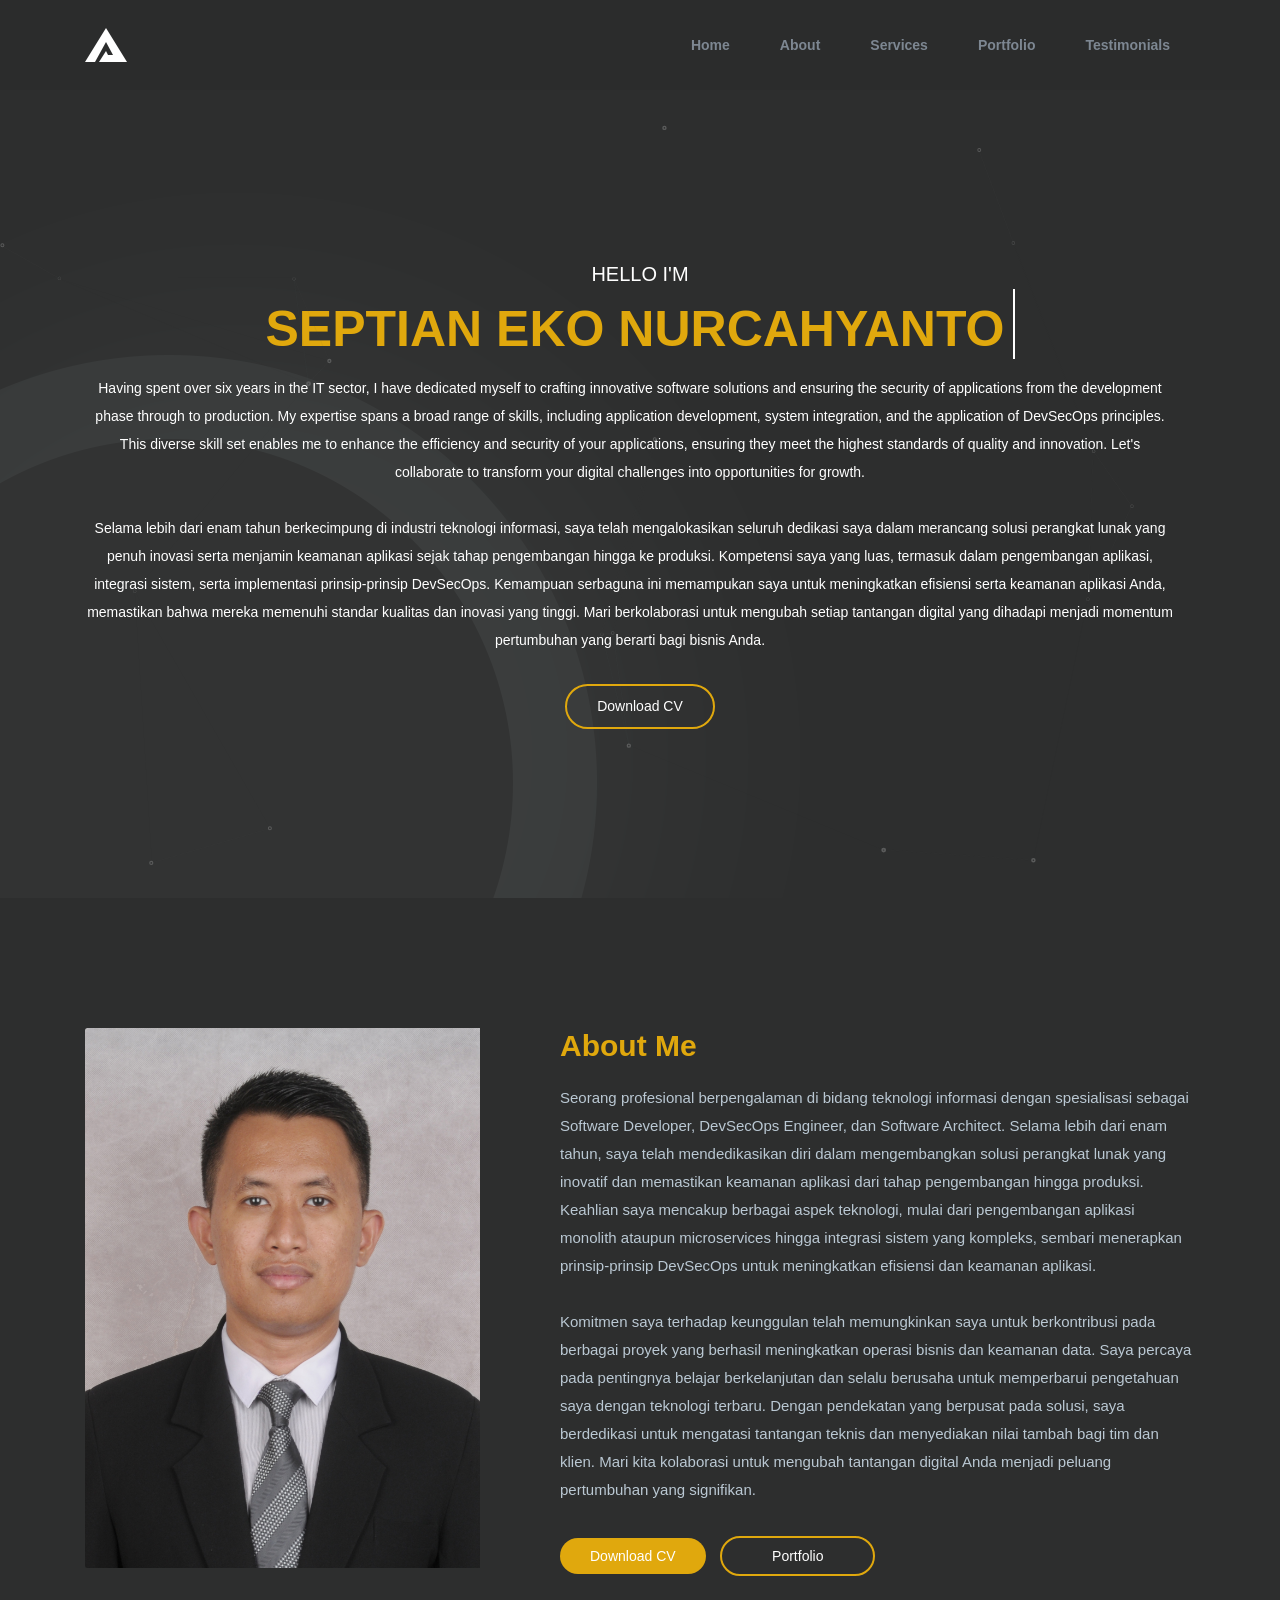
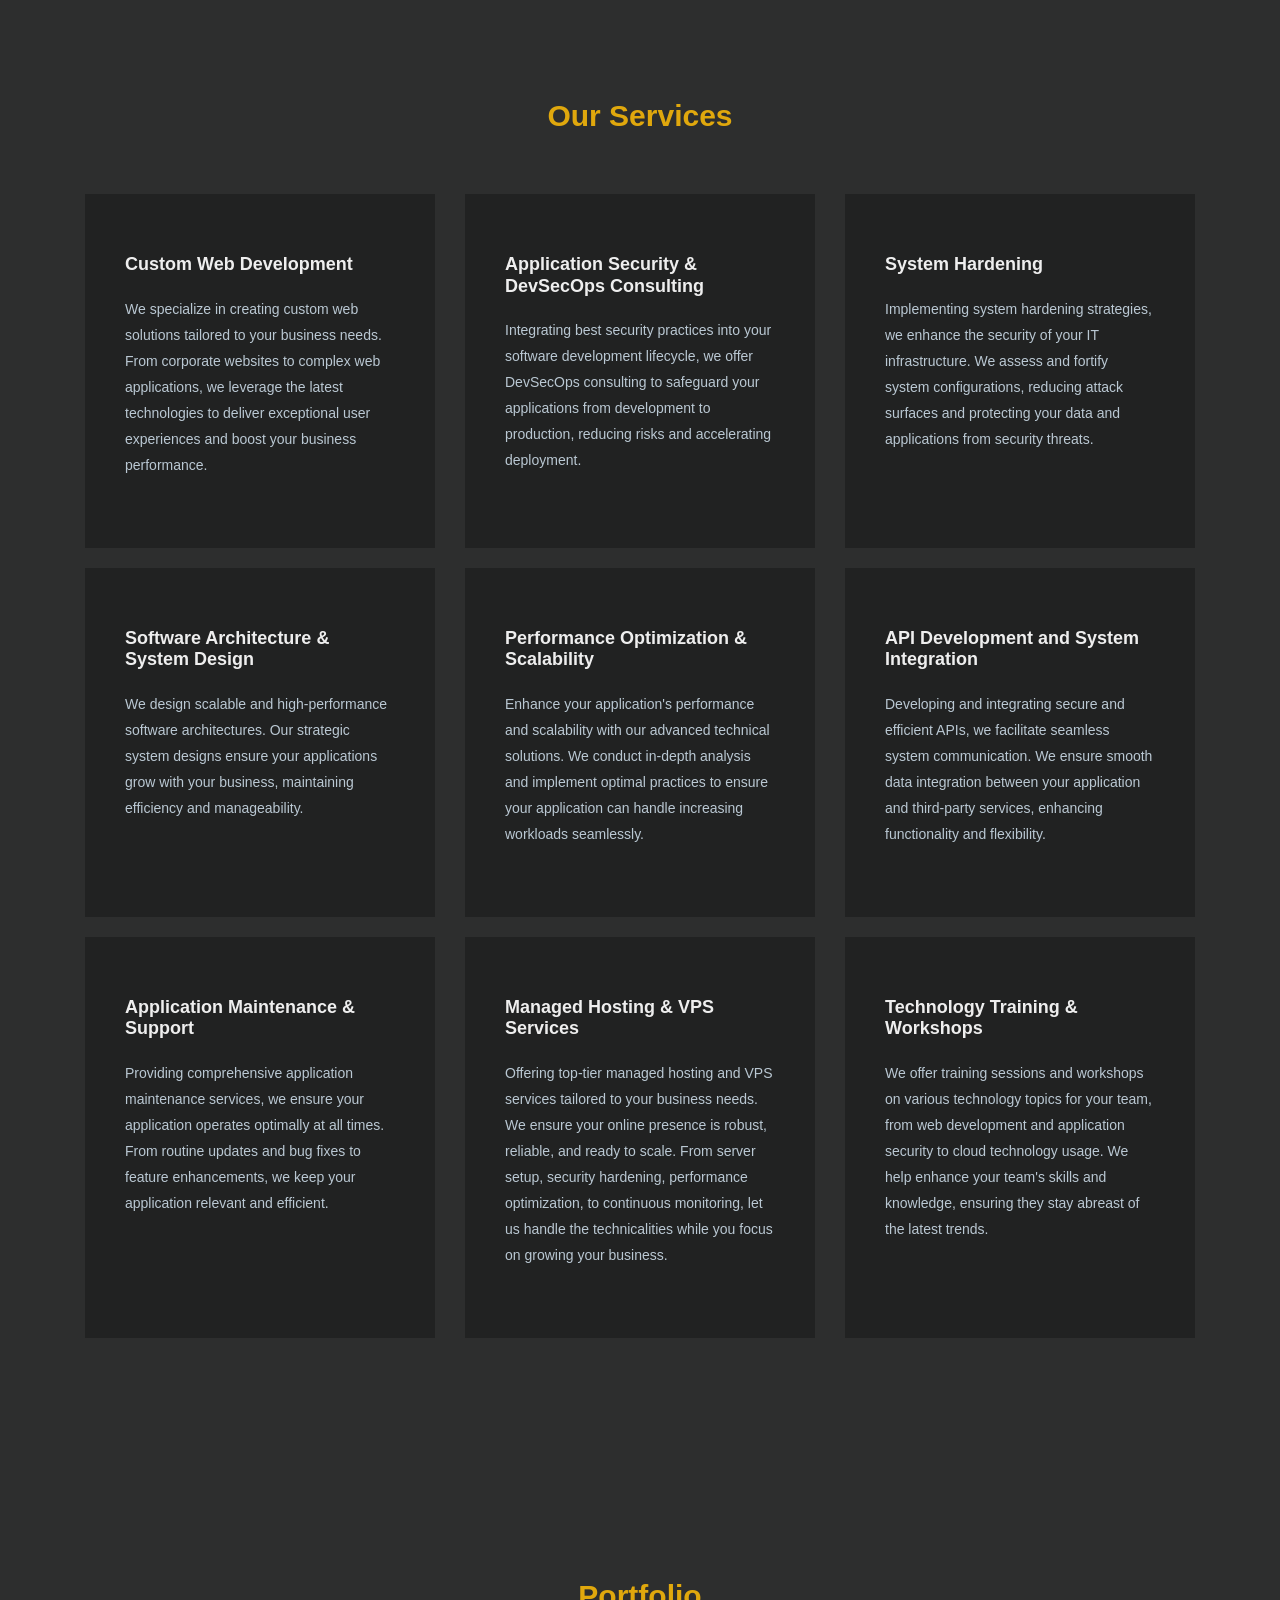
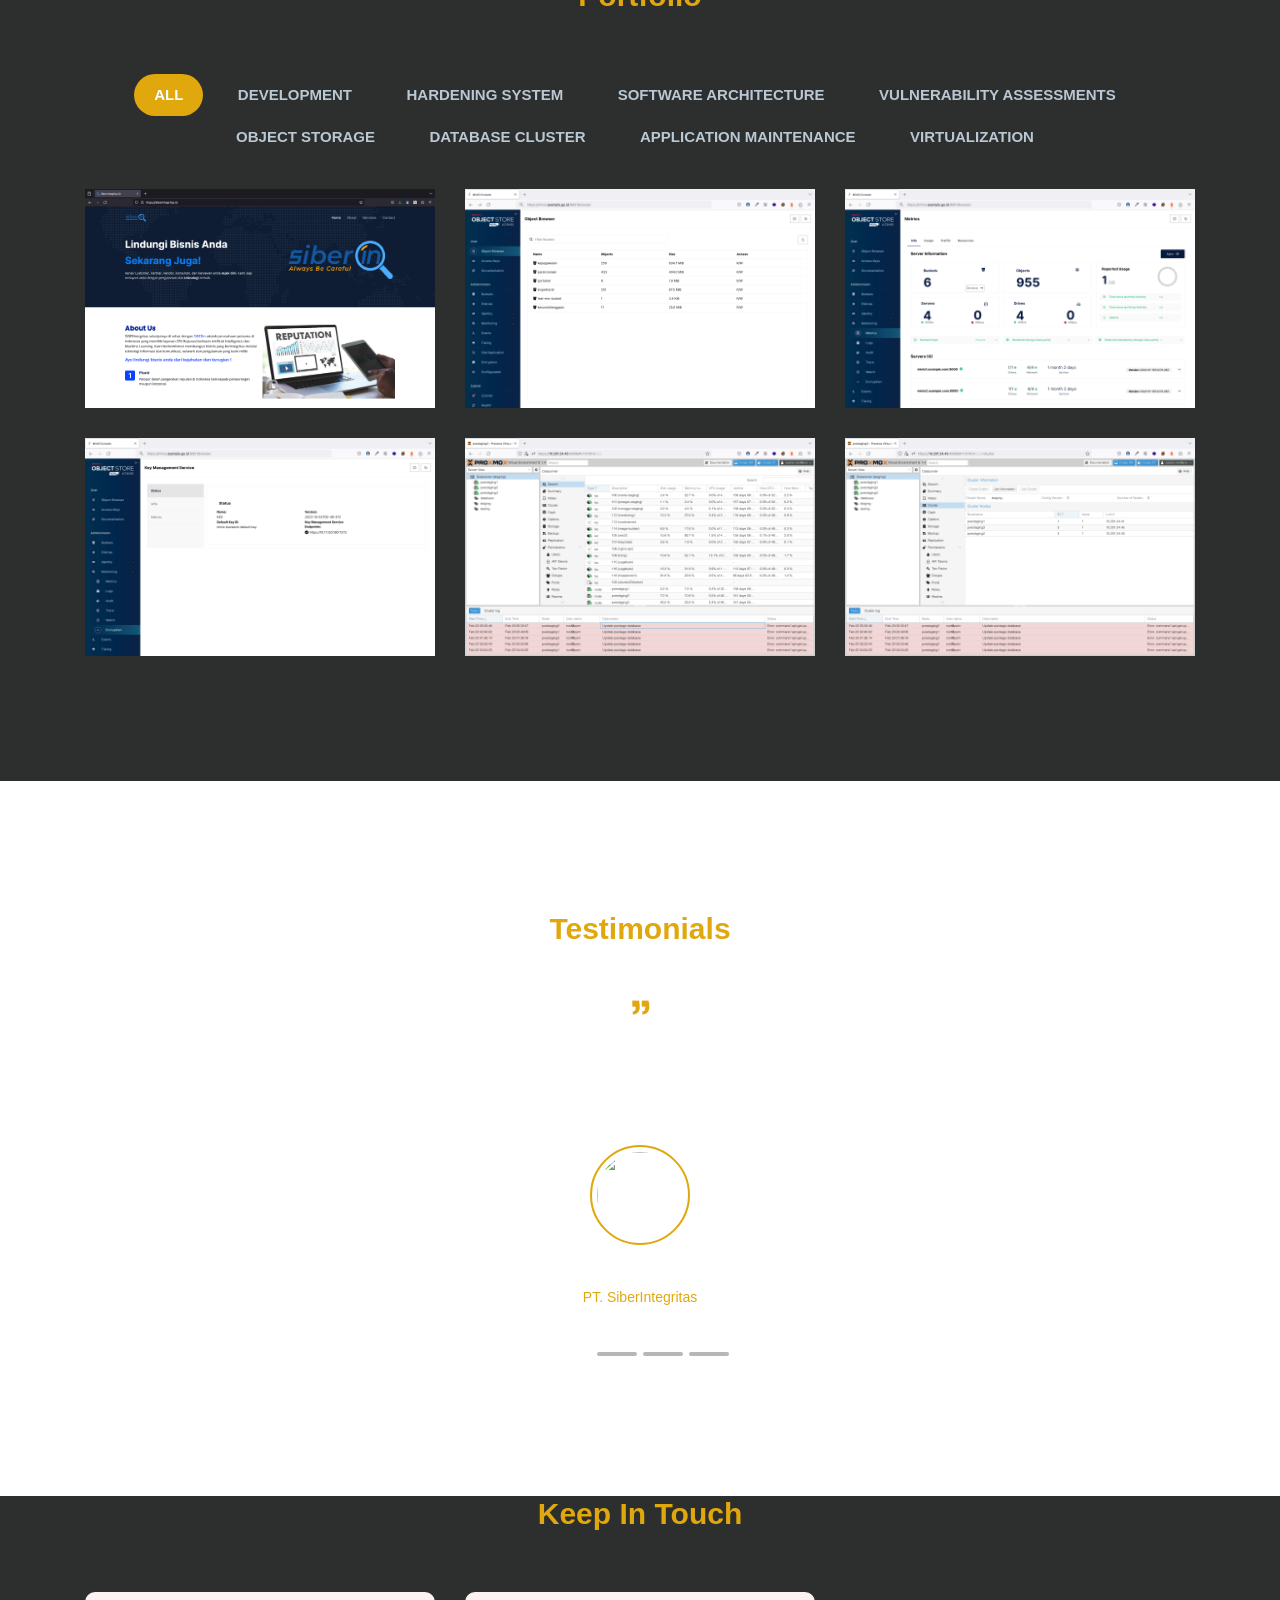
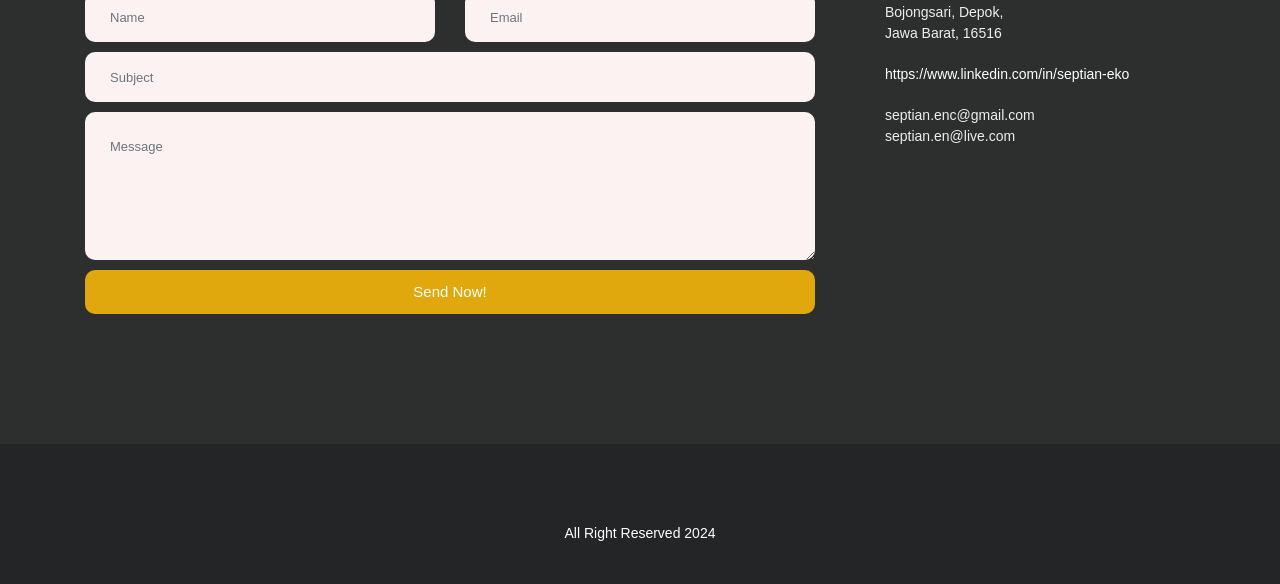
==== commit c225e330: "menambahkan security header" ====
--- a/index.html
+++ b/index.html
@@ -5,6 +5,10 @@
         <meta charset="UTF-8">
         <meta name="viewport" content="width=device-width, initial-scale=1.0">
         <meta http-equiv="X-UA-Compatible" content="ie=edge">
+        <meta http-equiv="Content-Security-Policy" content="default-src 'self'; img-src 'self' data:; script-src 'self' 'unsafe-inline' https://stackpath.bootstrapcdn.com https://cdnjs.cloudflare.com; style-src 'self' 'unsafe-inline' https://fonts.googleapis.com; font-src 'self' https://fonts.gstatic.com; object-src 'none';">
+        <meta name="referrer" content="no-referrer-when-downgrade">
+        <meta http-equiv="Permissions-Policy" content="geolocation=(), microphone=()">
+        <meta http-equiv="Content-Security-Policy" content="frame-ancestors 'none';">
         <link rel="stylesheet" href="css/plugins/animate.css"/>
         <link rel="stylesheet" href="css/plugins/animated-headlines.css">
         <link rel="stylesheet" href="css/bootstrap.min.css"/>
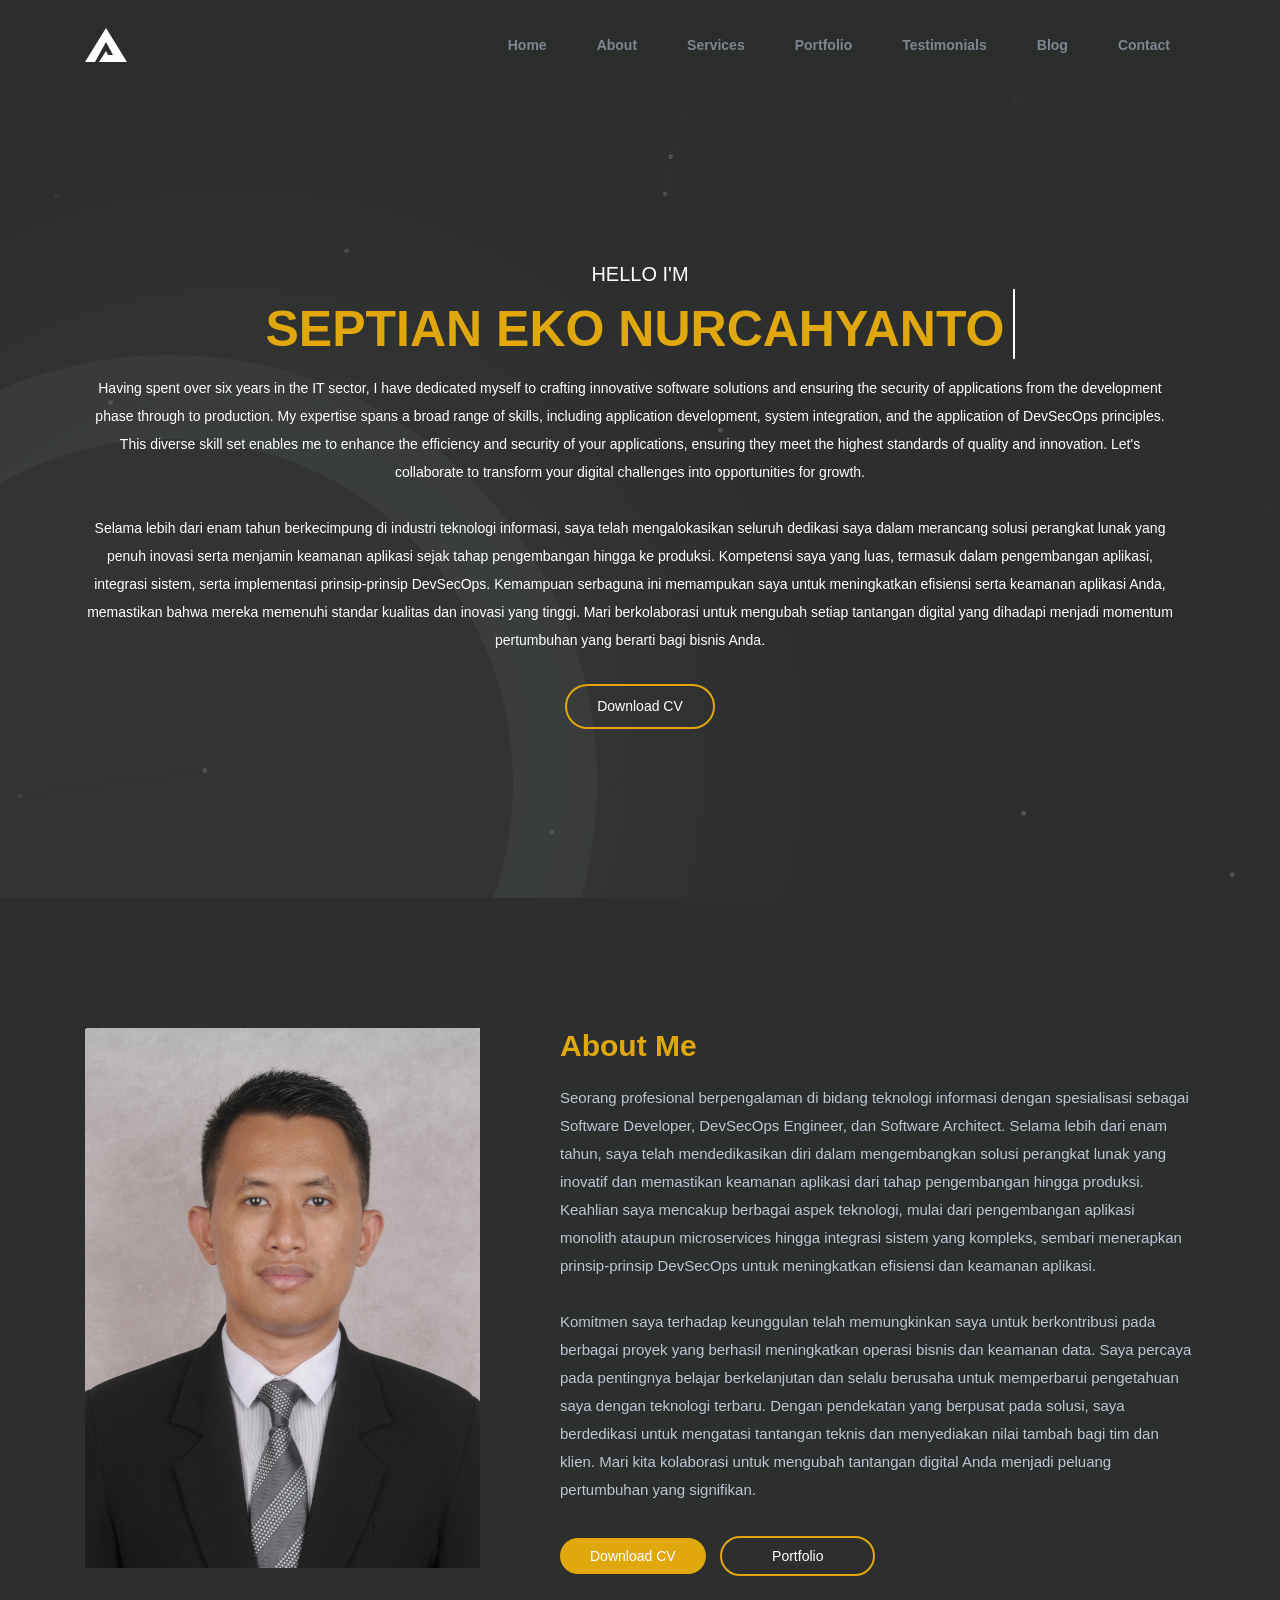
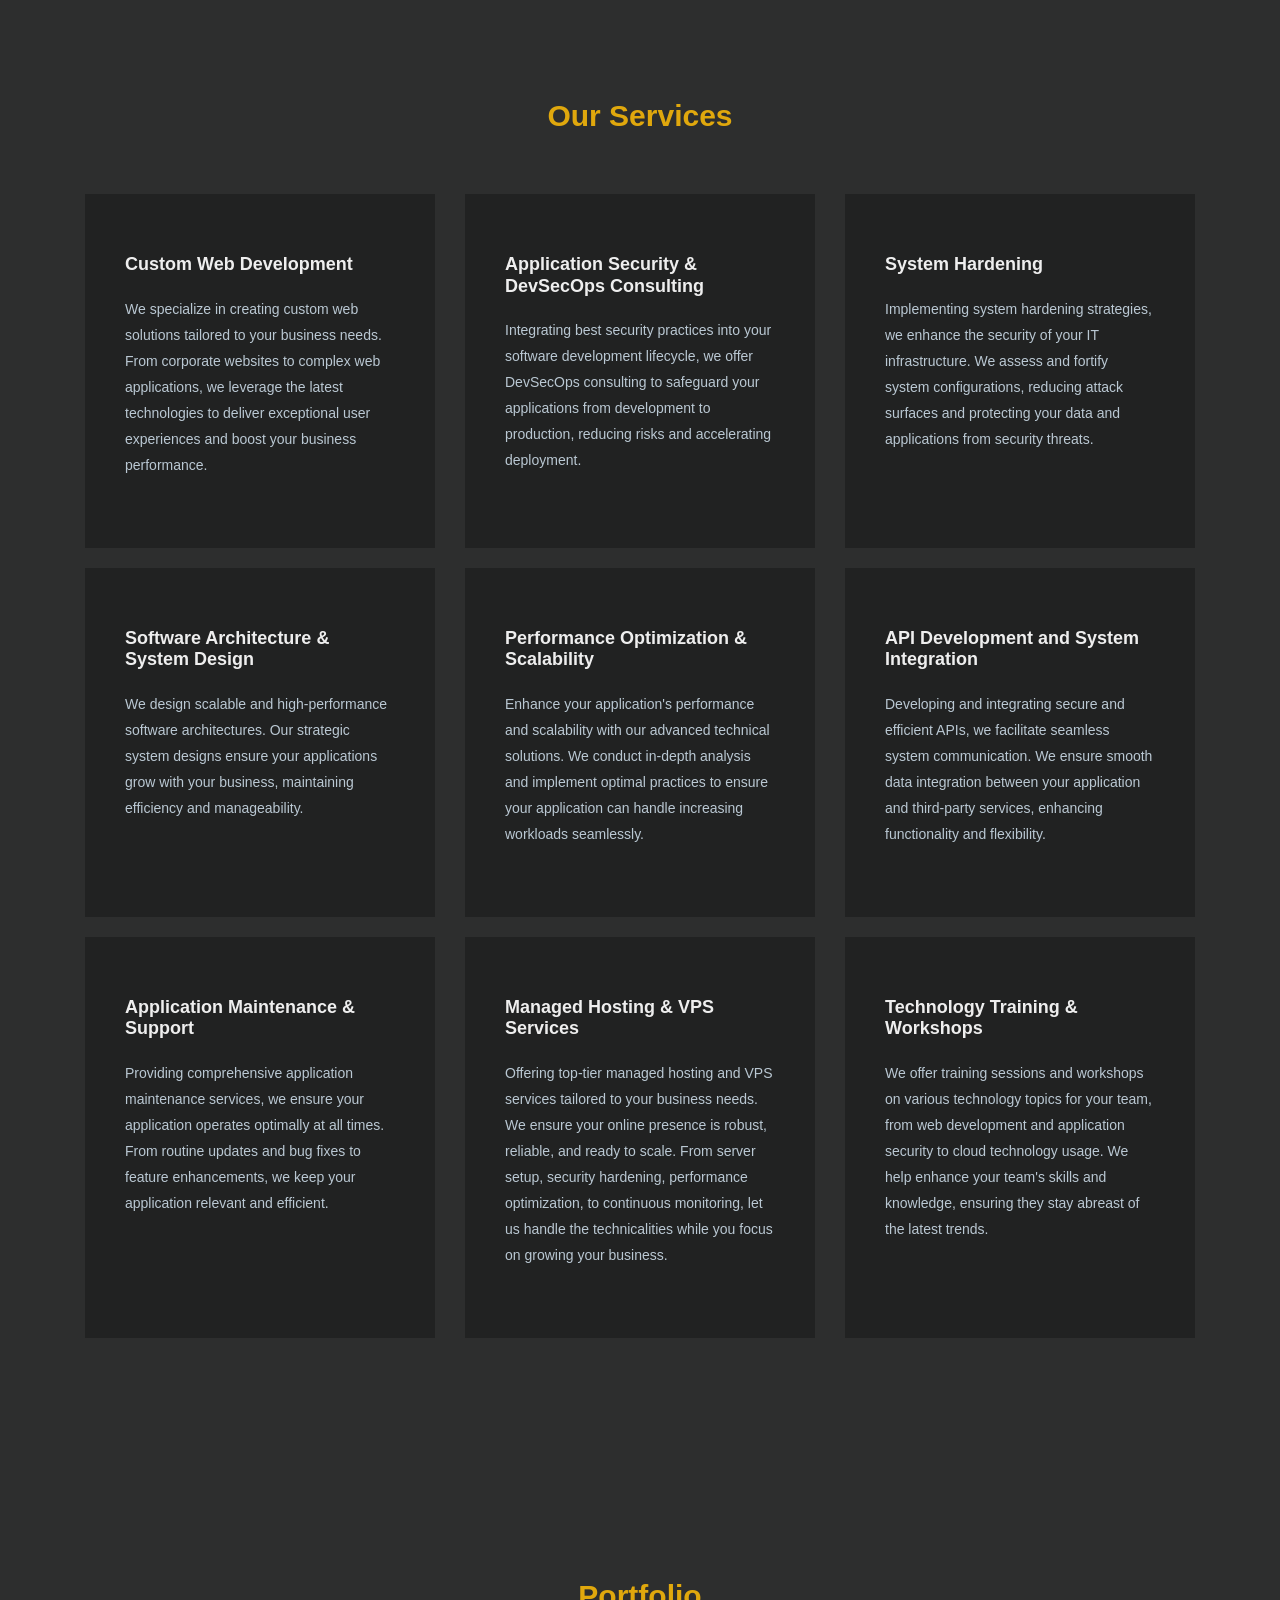
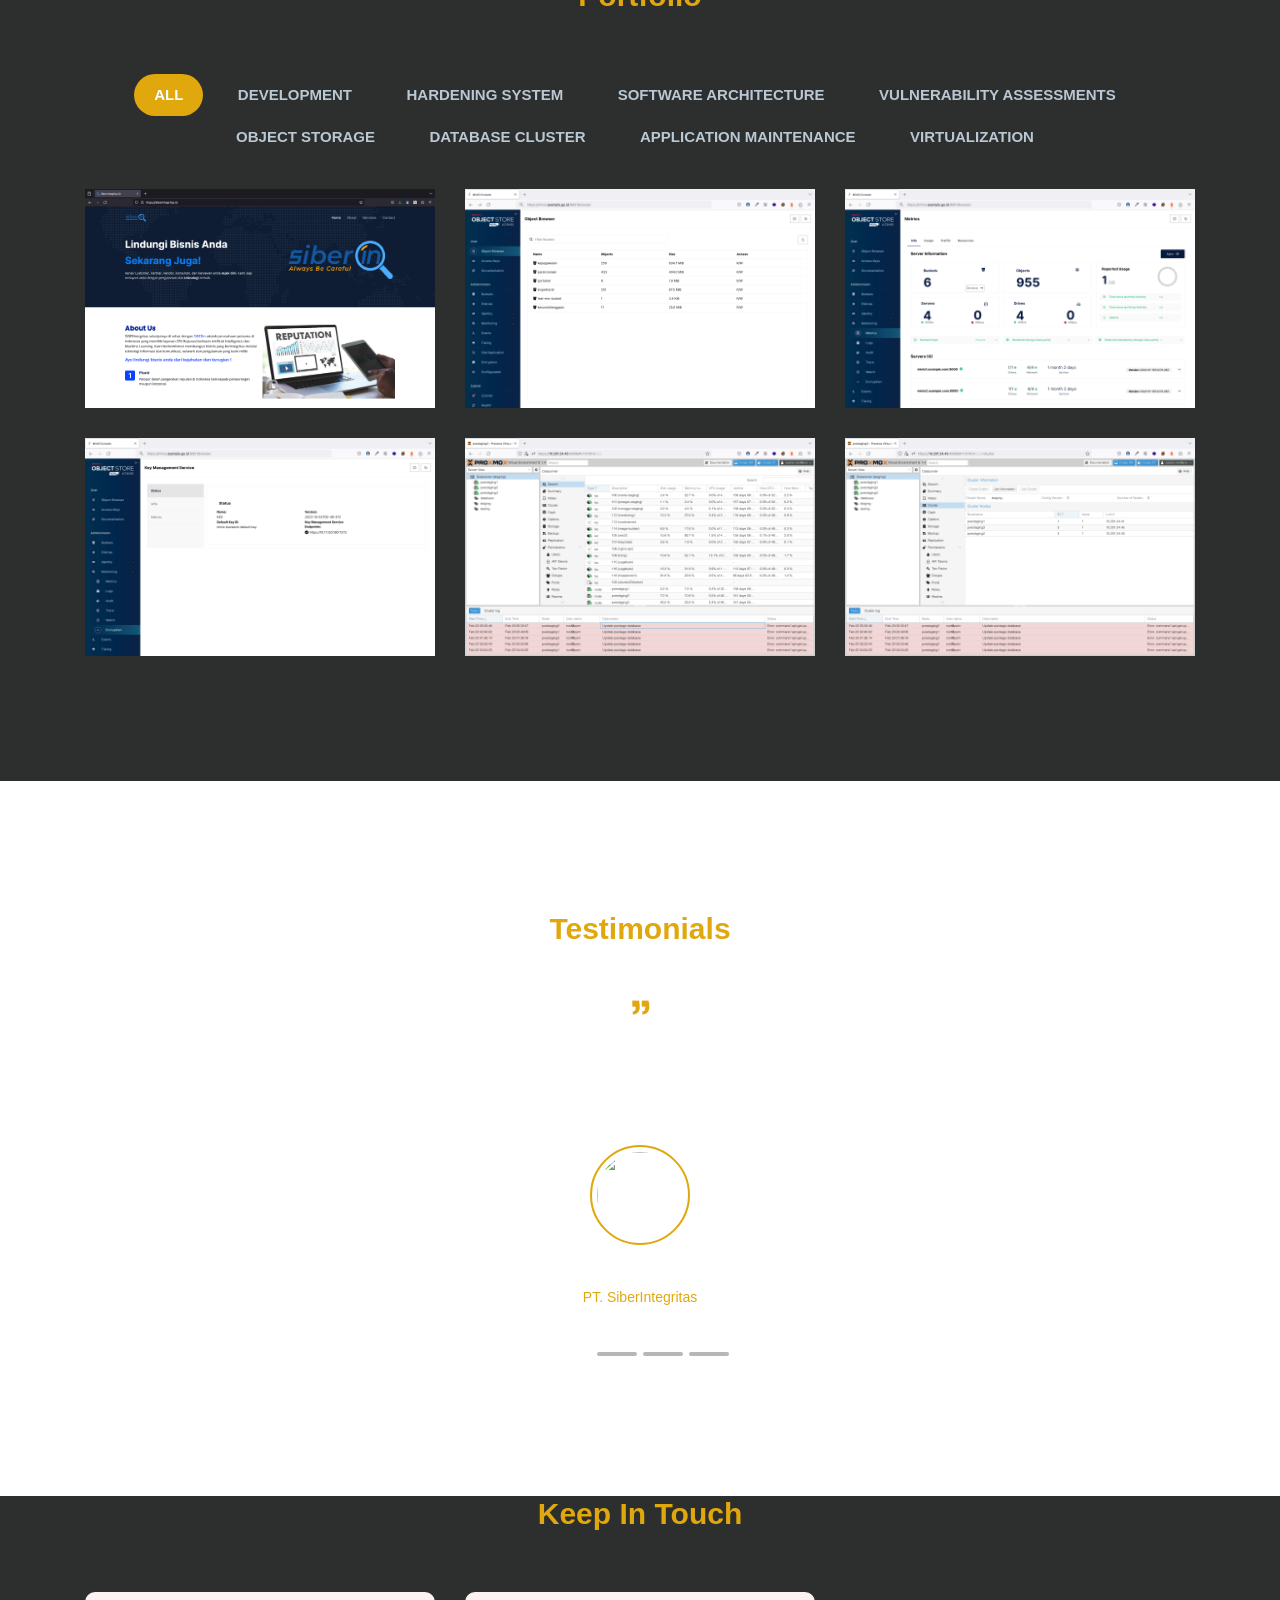
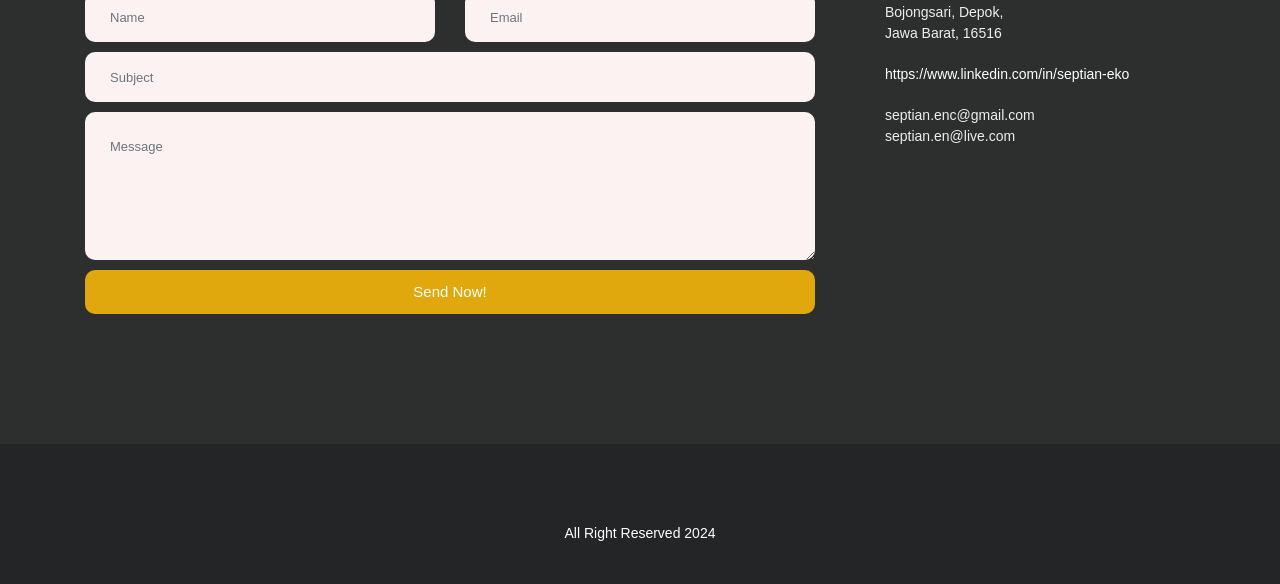
==== commit 5defaa4c: "enable blog, menambahkan acara app-world f5" ====
--- a/index.html
+++ b/index.html
@@ -9,6 +9,12 @@
         <meta name="referrer" content="no-referrer-when-downgrade">
         <meta http-equiv="Permissions-Policy" content="geolocation=(), microphone=()">
         <meta http-equiv="Content-Security-Policy" content="frame-ancestors 'none';">
+        <meta
+            name="description"
+            content="Septian Eko, Seorang profesional berpengalaman di bidang teknologi informasi dengan spesialisasi sebagai Software Developer, DevSecOps Engineer, dan Software Architect."/>
+        <meta
+            name="keywords"
+            content="portofolio, septian eko, devsecops, devops, programmer, website, aplikasi, konsultan, startup, freelancer, personal, software architect, minio, proxmox, virtualisasi, k8s, laravel"/>
         <link rel="stylesheet" href="css/plugins/animate.css"/>
         <link rel="stylesheet" href="css/plugins/animated-headlines.css">
         <link rel="stylesheet" href="css/bootstrap.min.css"/>
@@ -77,26 +83,12 @@
                         <li class="nav-item">
                             <a class="nav-link" href="#testimonials">Testimonials</a>
                         </li>
-                        <!-- <li class="nav-item dropdown">
-                            <a
-                                class="nav-link "
-                                href="#"
-                                id="navbarDropdown"
-                                role="button"
-                                data-toggle="dropdown"
-                                aria-haspopup="true"
-                                aria-expanded="false">
-                                Blog
-                                <span class="fa fa-angle-down"></span>
-                            </a>
-                            <div class="dropdown-menu" aria-labelledby="navbarDropdown">
-                                <a class="dropdown-item" href="blog/index.html">Blog List</a>
-                                <a class="dropdown-item" href="single-post/index.html">Single Post</a>
-                            </div>
+                        <li class="nav-item">
+                            <a class="nav-link" href="blog/blog.html">Blog</a>
                         </li>
                         <li class="nav-item">
                             <a class="nav-link" href="#contact">Contact</a>
-                        </li> -->
+                        </li>
                     </ul>
                 </div>
             </div>
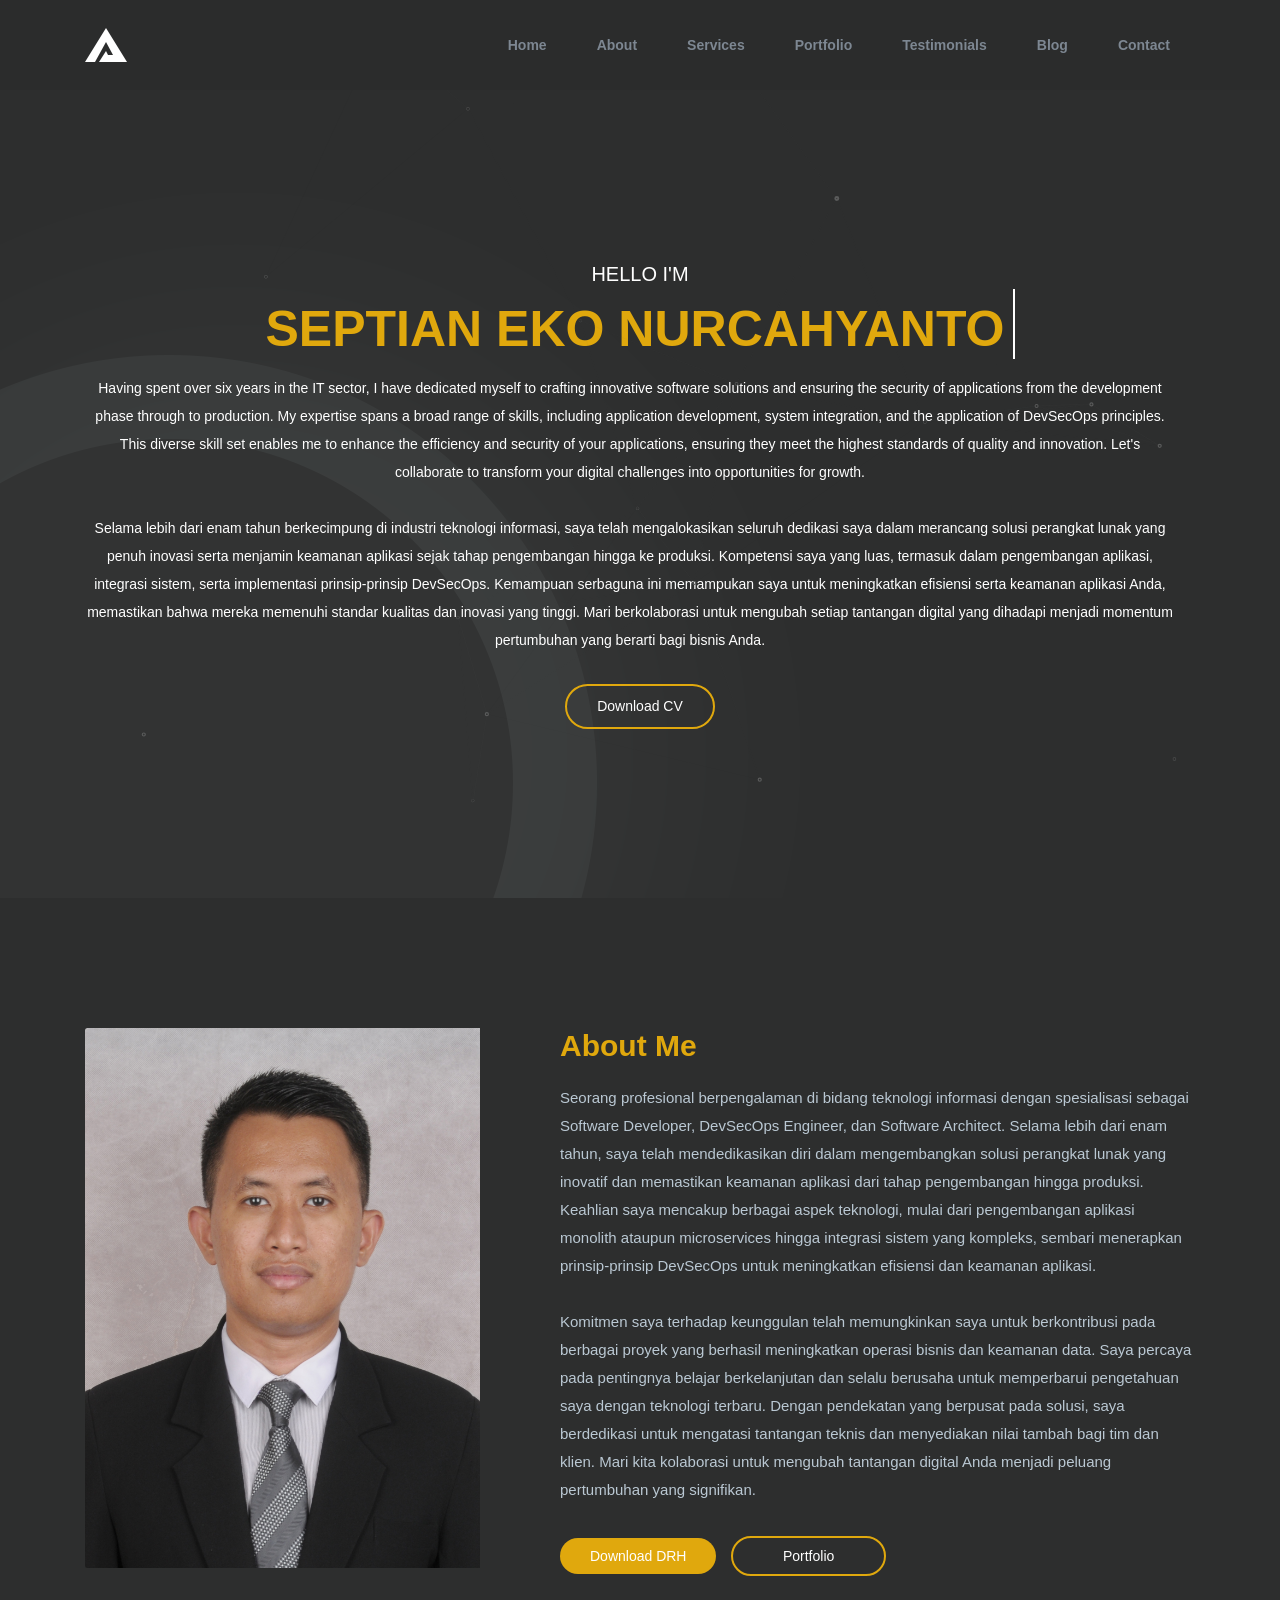
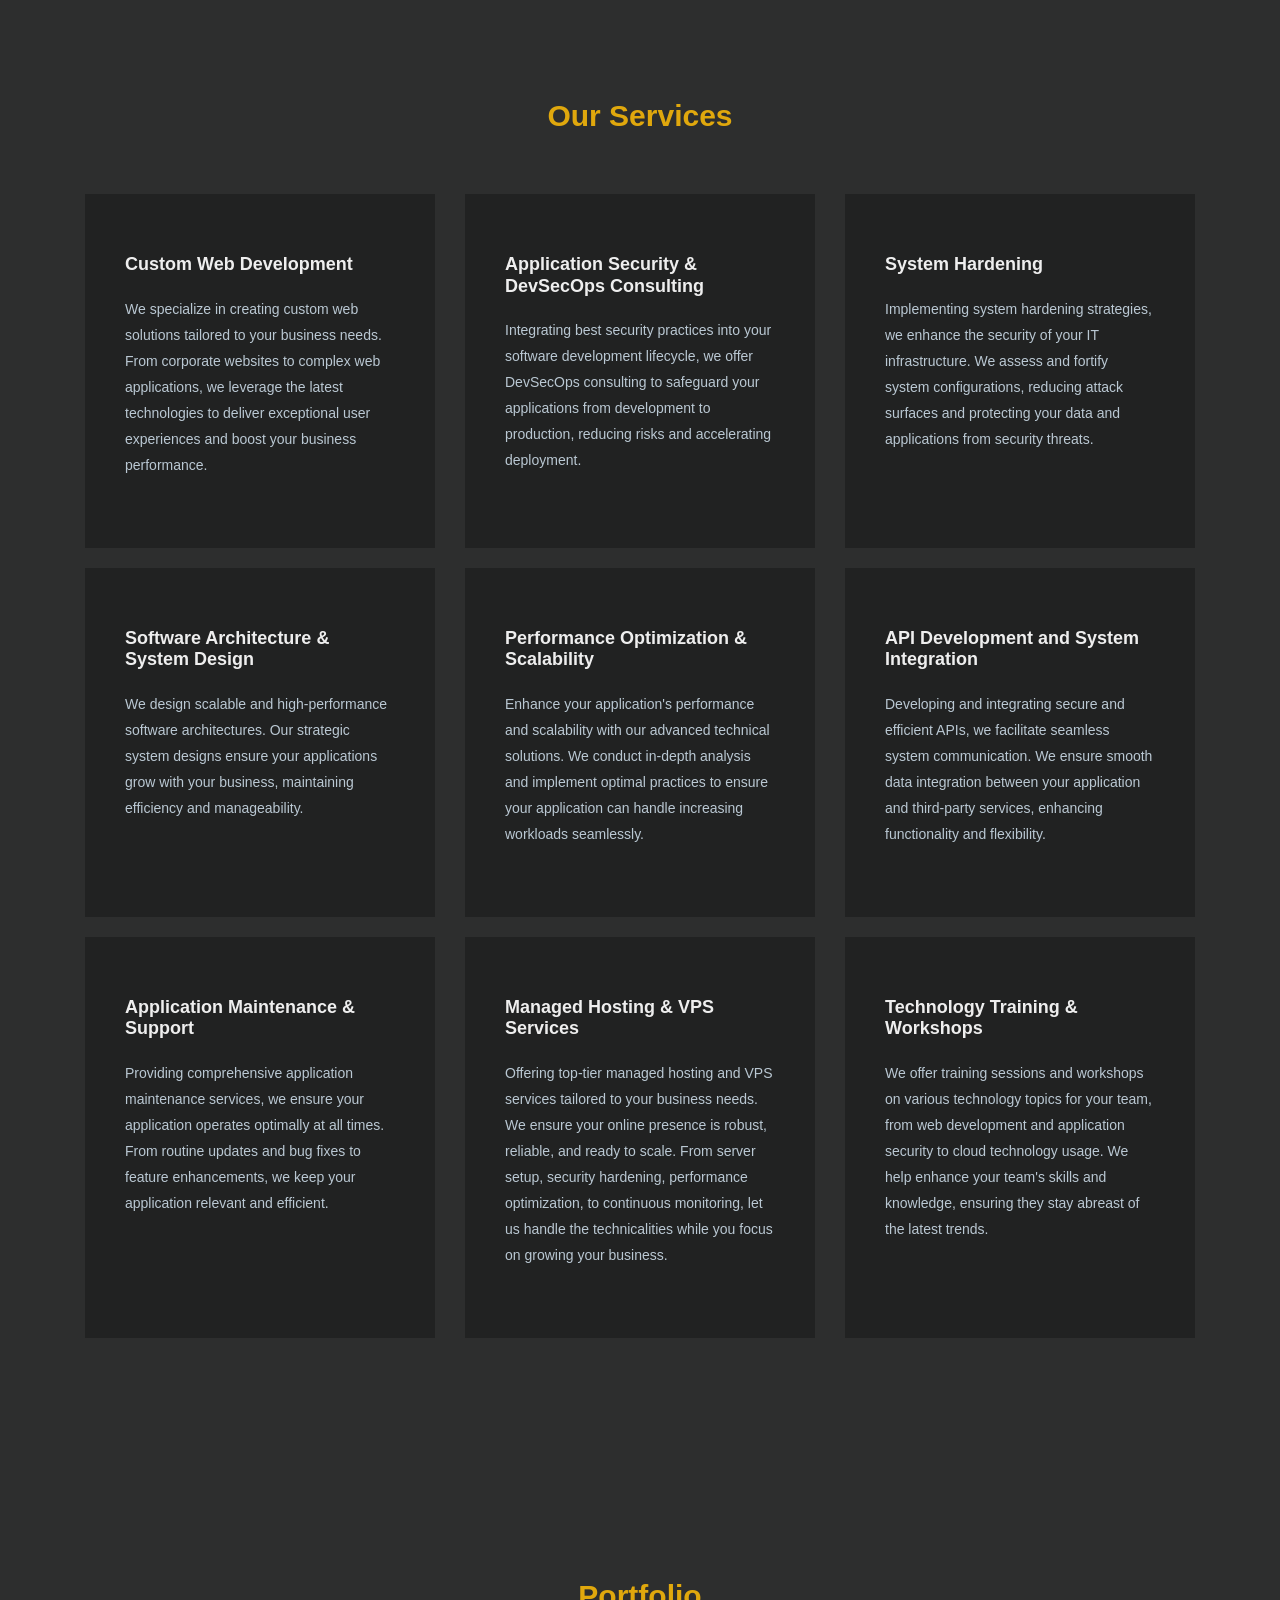
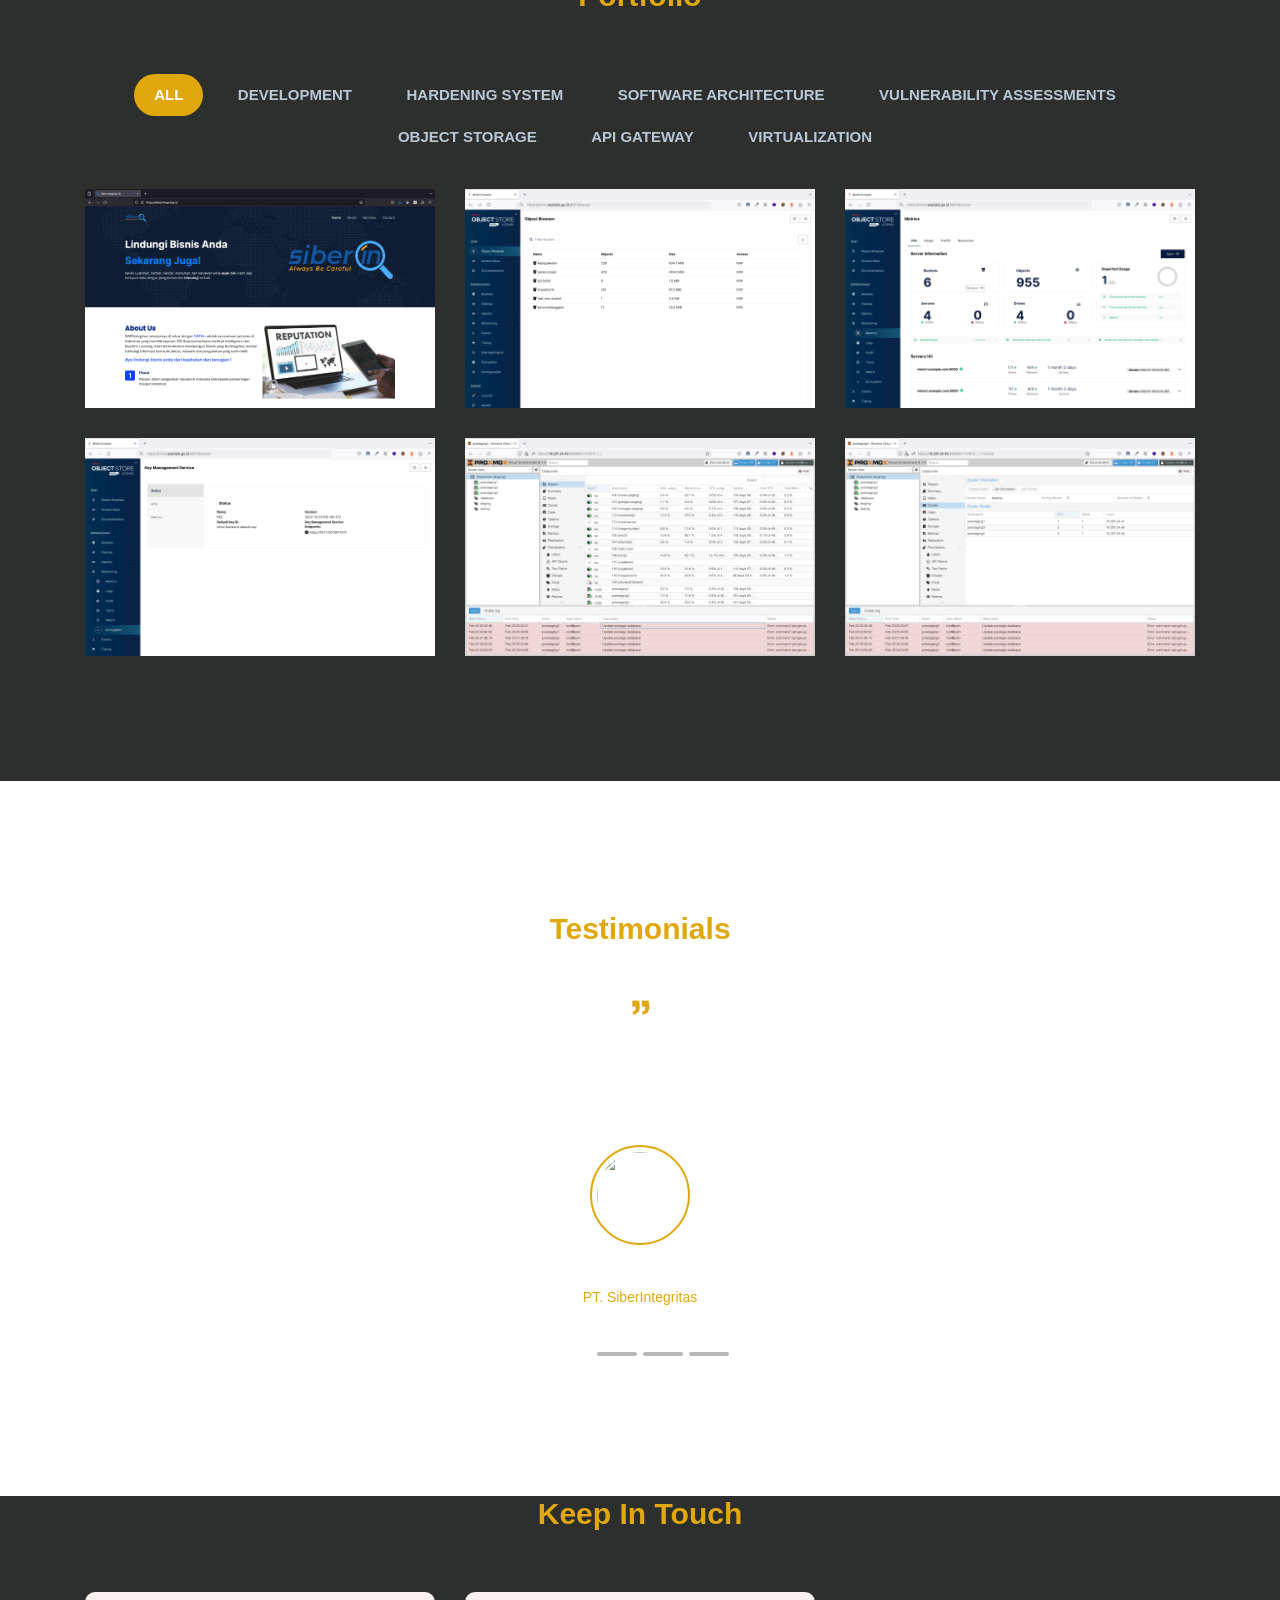
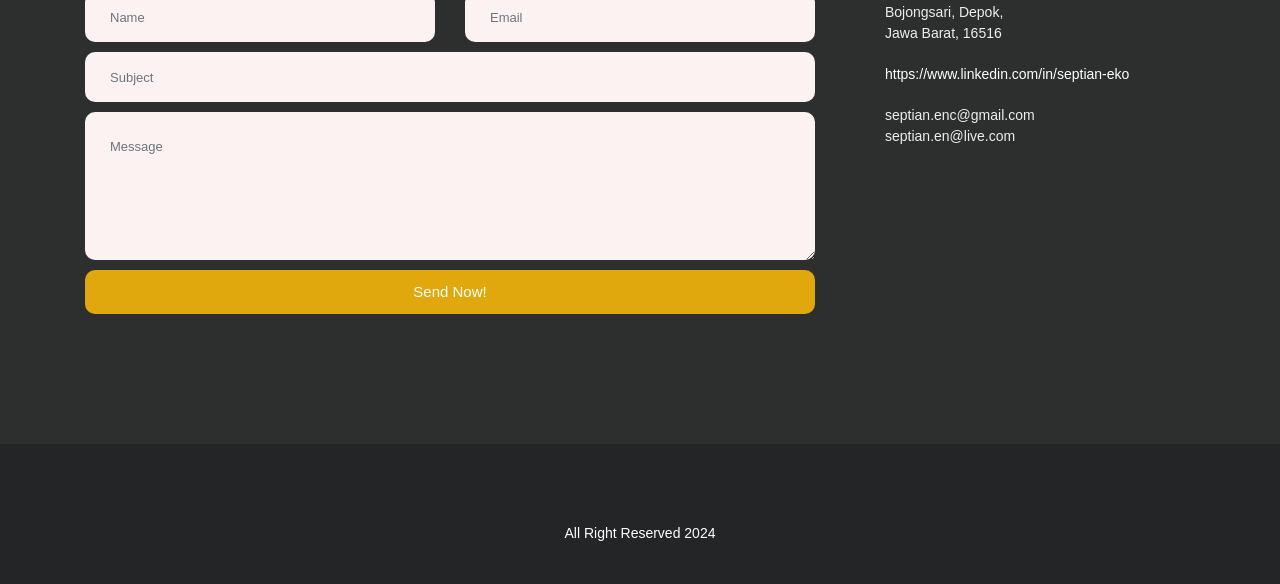
==== commit f3a10b11: "update portofolio menambahkan file portofolio" ====
--- a/index.html
+++ b/index.html
@@ -122,7 +122,7 @@
                                     Kemampuan serbaguna ini memampukan saya untuk meningkatkan efisiensi serta keamanan aplikasi Anda, memastikan bahwa mereka memenuhi standar kualitas dan inovasi yang tinggi.
                                     Mari berkolaborasi untuk mengubah setiap tantangan digital yang dihadapi menjadi momentum pertumbuhan yang berarti bagi bisnis Anda.
                                 </p>
-                                <a href="docs/drh.pdf" class="btn" target="_blank" z-index="-1">
+                                <a href="docs/MyPortofolio.pdf" class="btn" target="_blank" z-index="-1">
                                     Download CV</a>
                             </div>
                         </div>
@@ -151,7 +151,7 @@
                         Dengan pendekatan yang berpusat pada solusi, saya berdedikasi untuk mengatasi tantangan teknis dan menyediakan nilai tambah bagi tim dan klien.
                         Mari kita kolaborasi untuk mengubah tantangan digital Anda menjadi peluang pertumbuhan yang signifikan.
                         </p>
-                        <a href="docs/drh.pdf" class="btn-1" target="_blank">Download CV</a>
+                        <a href="docs/drh.pdf" class="btn-1" target="_blank">Download DRH</a>
                         <a href="#portfolio" class="btn-2">Portfolio</a>
                     </div>
                 </div>
@@ -288,8 +288,8 @@
                             <button data-filter=".architecture">Software Architecture</button>
                             <button data-filter=".vulnerability">Vulnerability Assessments</button>
                             <button data-filter=".object">Object Storage</button>
-                            <button data-filter=".database">Database Cluster</button>
-                            <button data-filter=".maintenance">Application Maintenance</button>
+                            <!-- <button data-filter=".database">Database Cluster</button> -->
+                            <button data-filter=".api">Api Gateway</button>
                             <button data-filter=".virtual">Virtualization</button>
                         </div>
                     </div>
@@ -368,6 +368,19 @@
                                     <h3>Proxmox</h3>
                                     <p>Virtual Server</p>
                                     <a href="img/portfolio/proxmox2.png" class="image-link">
+                                        <span class="fa fa-eye"></span></a>
+                                </div>
+                            </div>
+                        </div>
+                    </div>
+                    <div class="col-lg-4 col-md-6 grid-item hide-initially api">
+                        <div class="single-portfolio-item">
+                            <img src="img/portfolio/kong.png" alt="" class="img-fluid">
+                            <div class="overlay text-center">
+                                <div class="content">
+                                    <h3>Kong</h3>
+                                    <p>Api Gateway</p>
+                                    <a href="img/portfolio/kong.png" class="image-link">
                                         <span class="fa fa-eye"></span></a>
                                 </div>
                             </div>
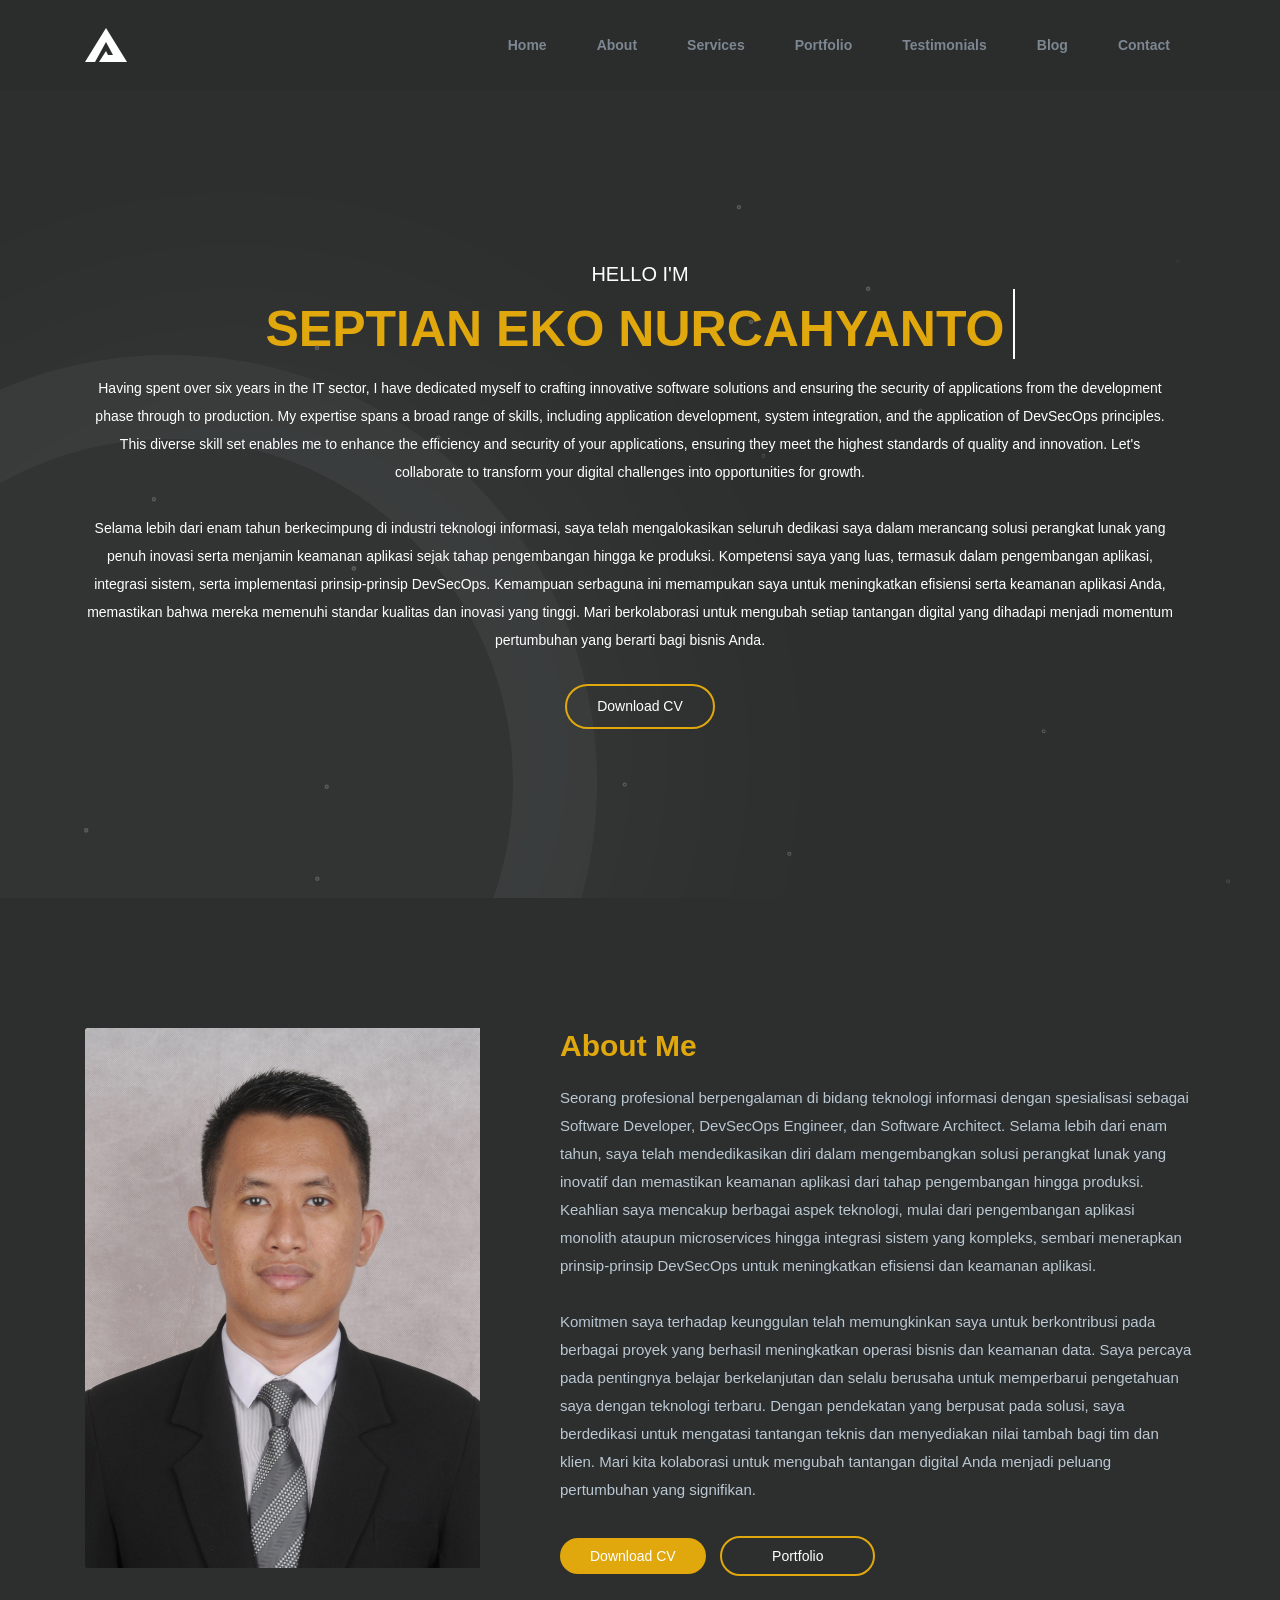
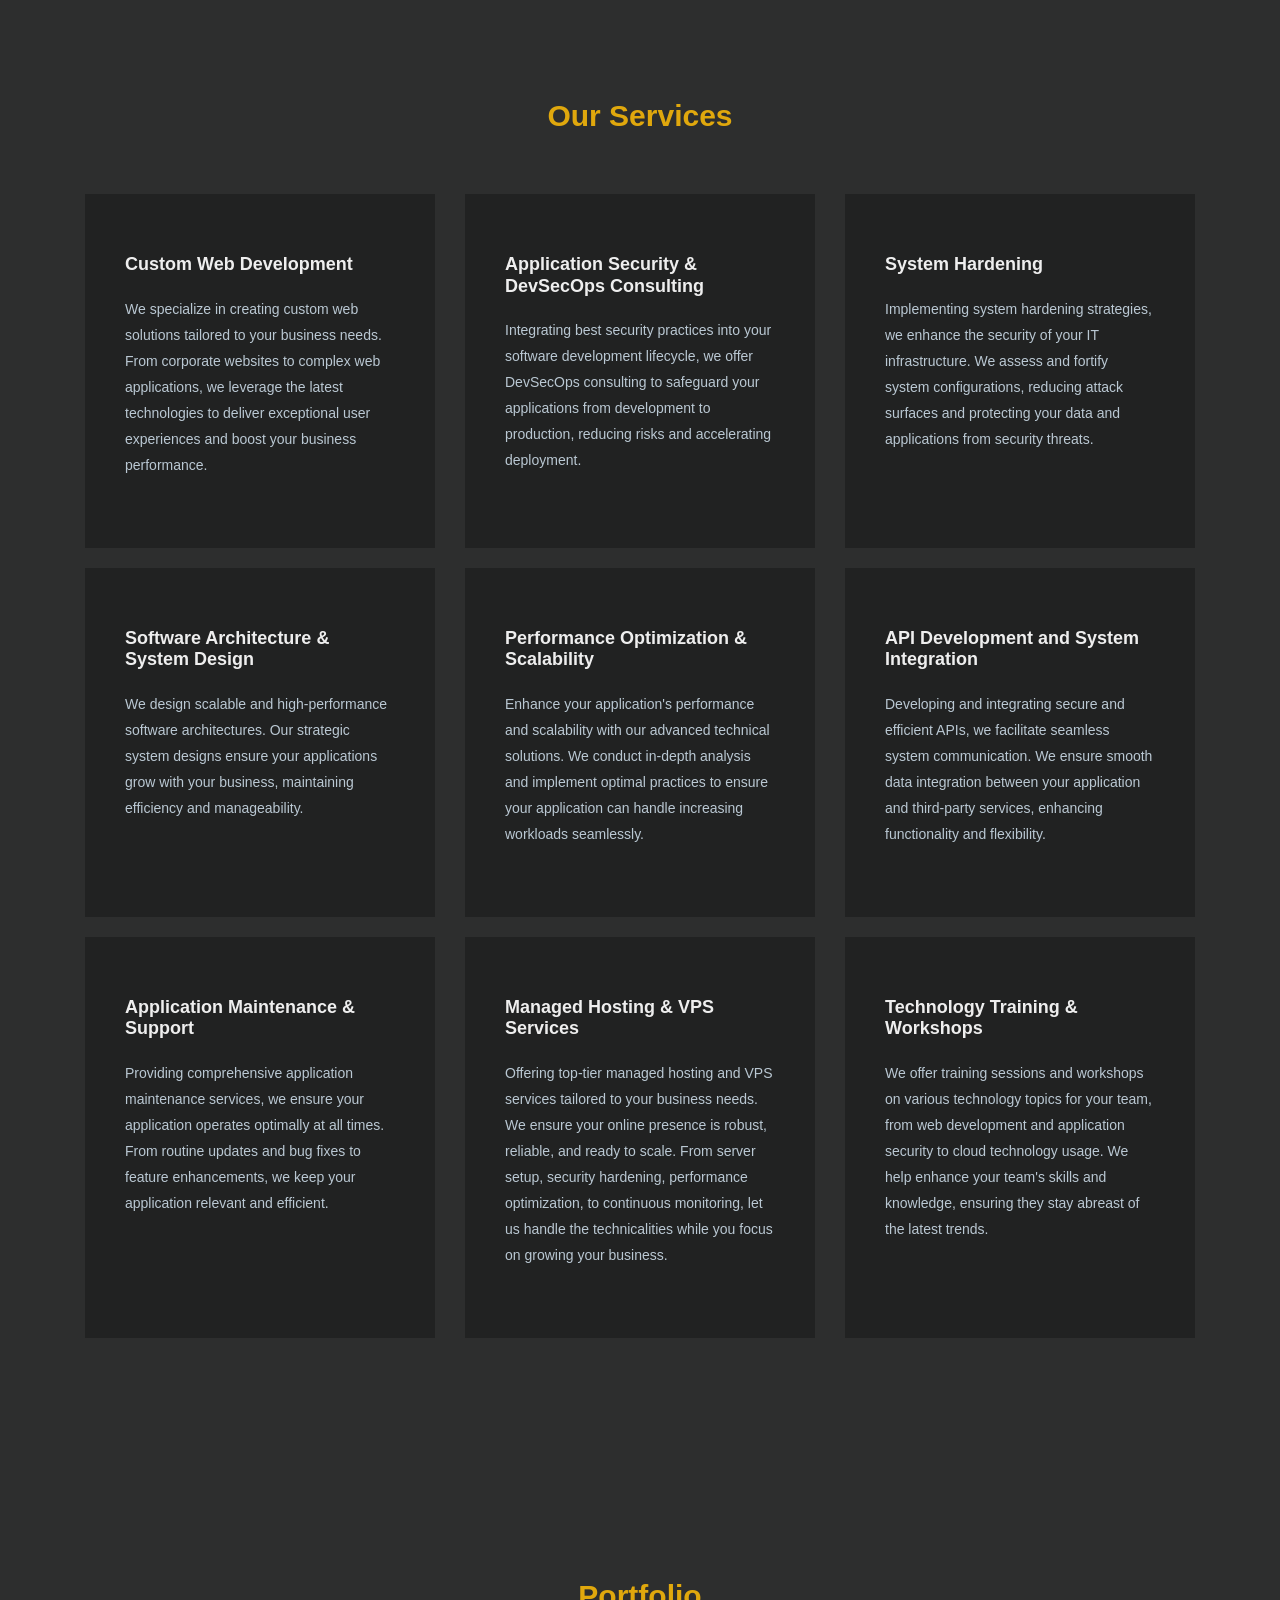
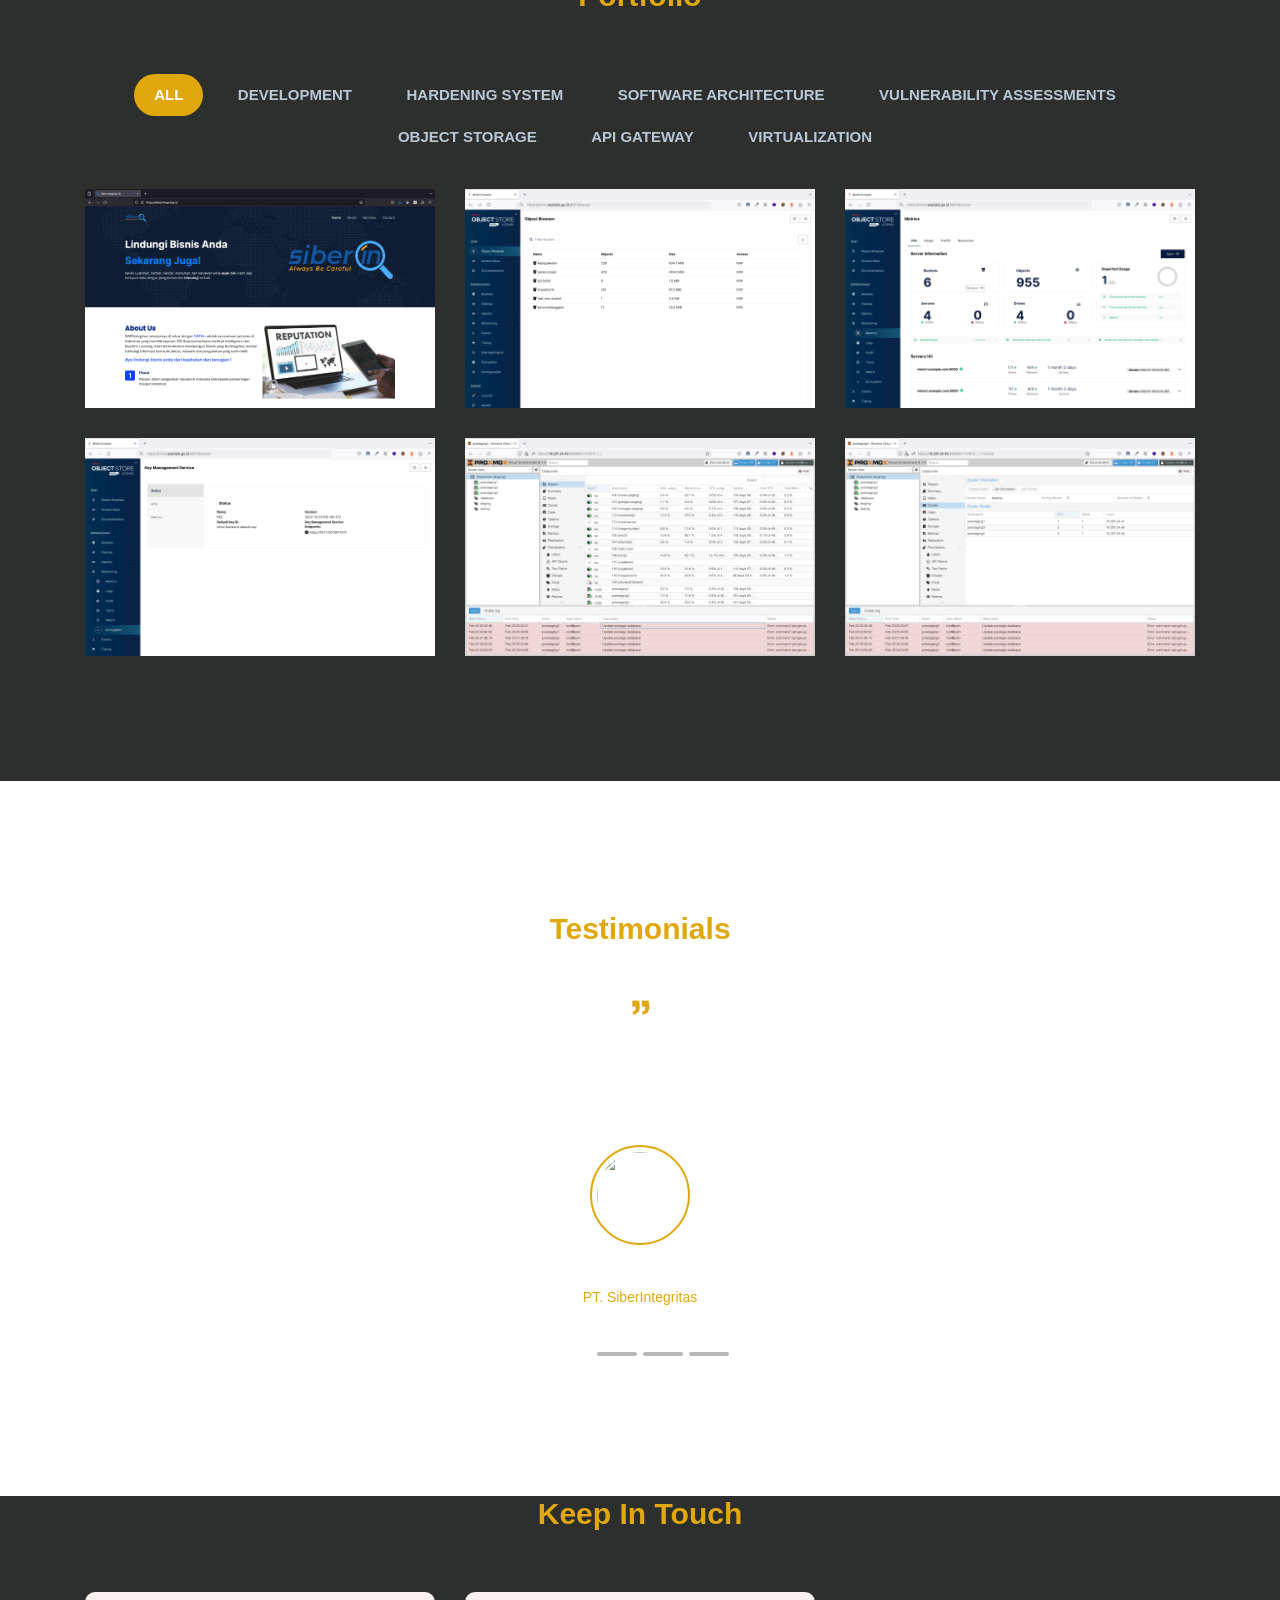
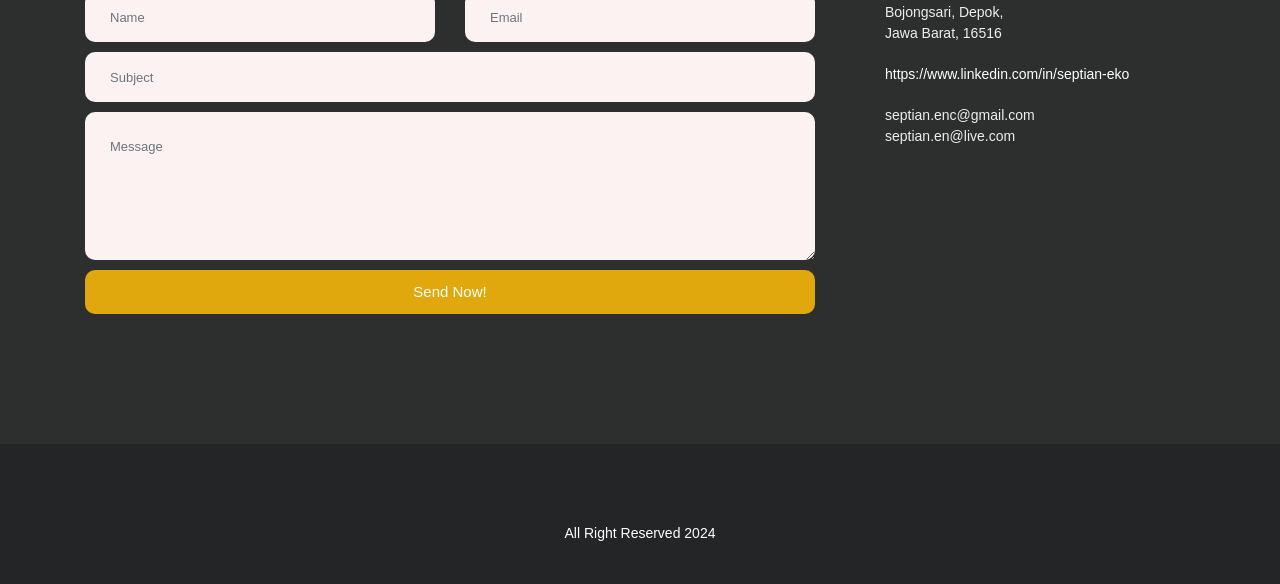
==== commit 1e41e858: "update cv" ====
--- a/index.html
+++ b/index.html
@@ -151,7 +151,7 @@
                         Dengan pendekatan yang berpusat pada solusi, saya berdedikasi untuk mengatasi tantangan teknis dan menyediakan nilai tambah bagi tim dan klien.
                         Mari kita kolaborasi untuk mengubah tantangan digital Anda menjadi peluang pertumbuhan yang signifikan.
                         </p>
-                        <a href="docs/drh.pdf" class="btn-1" target="_blank">Download DRH</a>
+                        <a href="docs/cv.pdf" class="btn-1" target="_blank">Download CV</a>
                         <a href="#portfolio" class="btn-2">Portfolio</a>
                     </div>
                 </div>
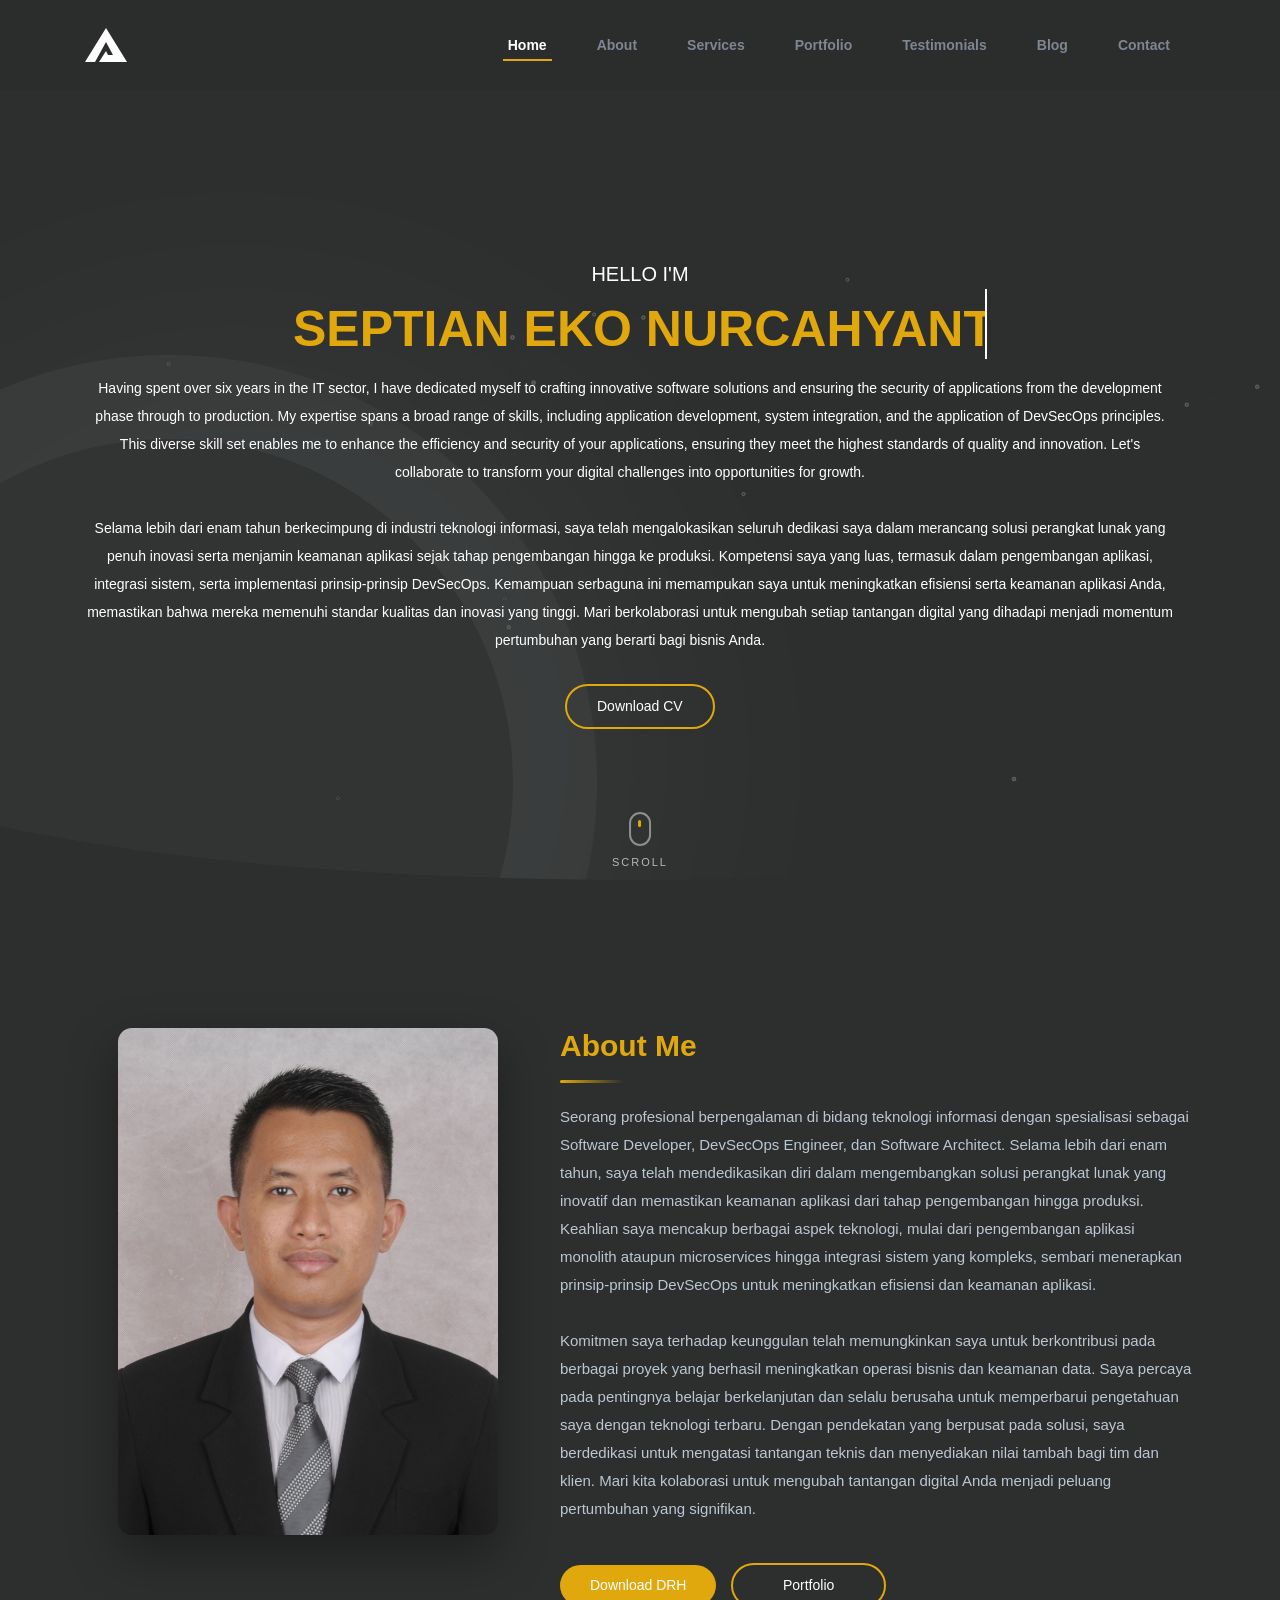
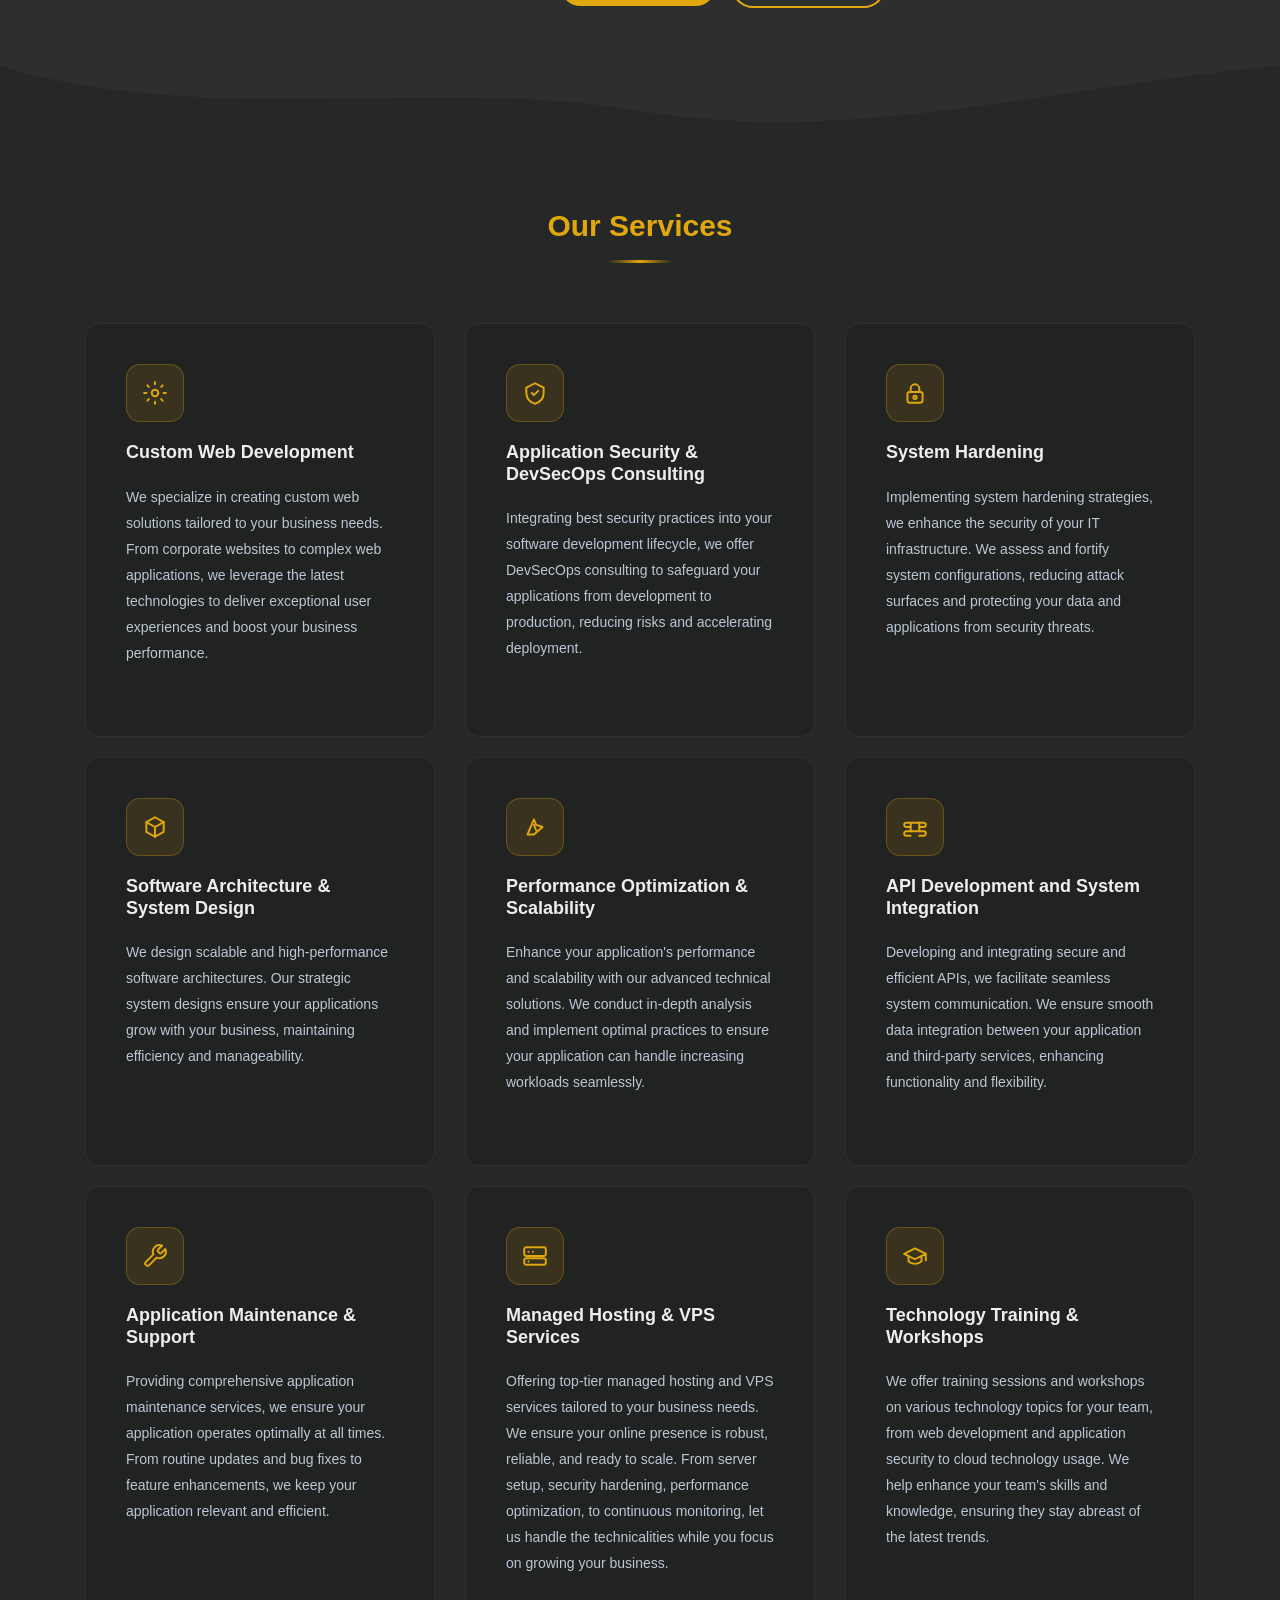
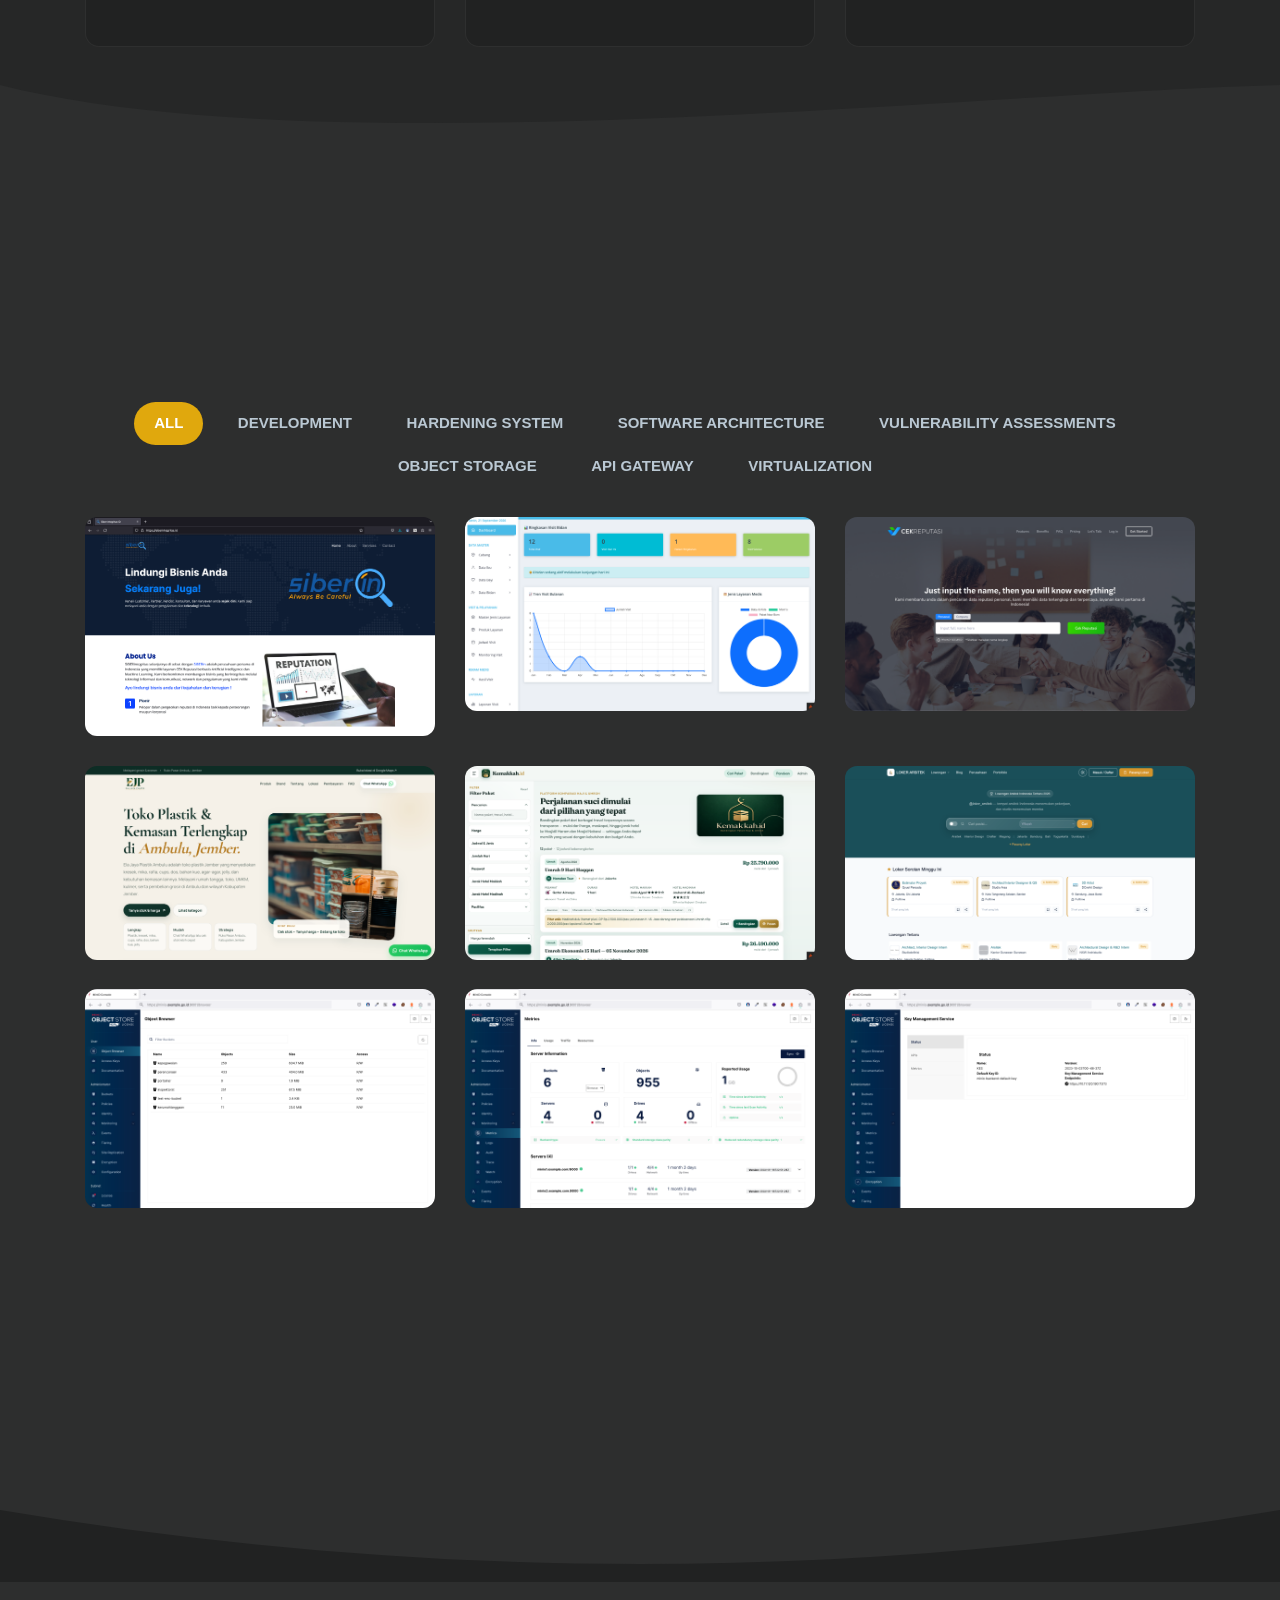
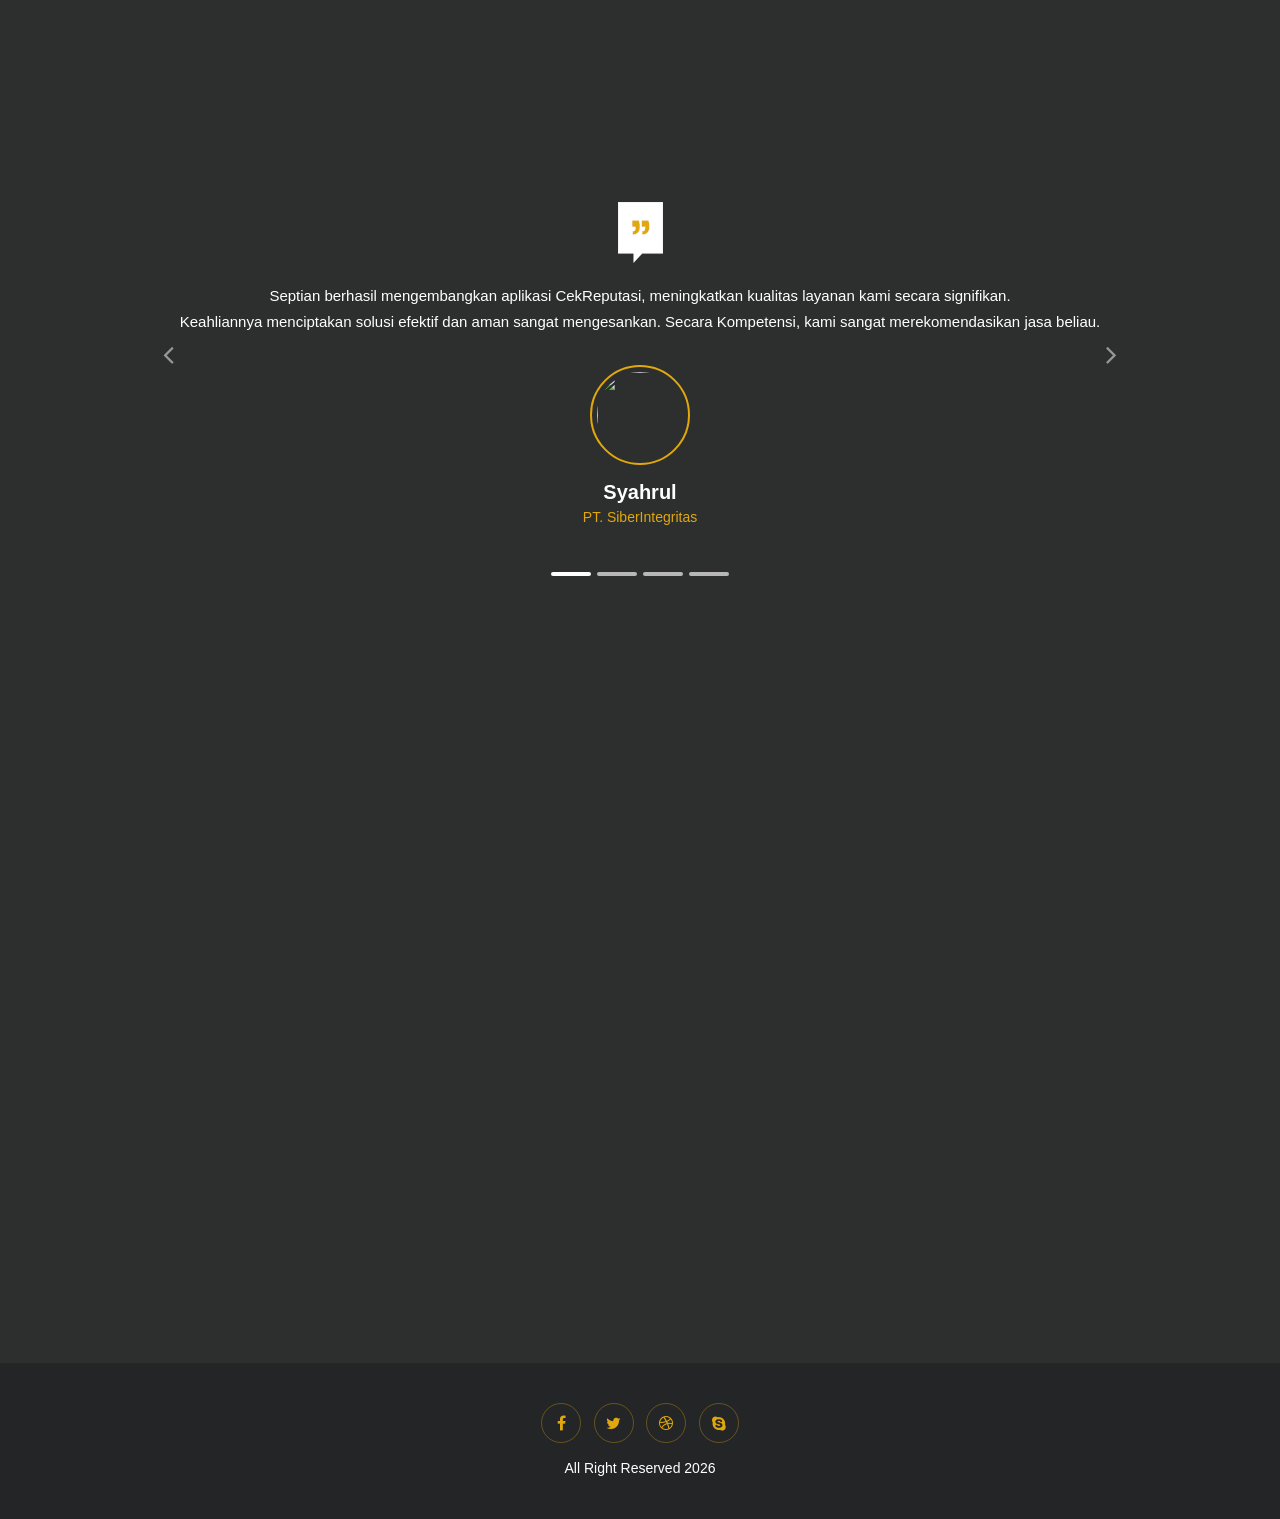
==== commit 1395ebe9: "menambahkan portofolio baru dan buat lebih responsif" ====
--- a/index.html
+++ b/index.html
@@ -5,7 +5,7 @@
         <meta charset="UTF-8">
         <meta name="viewport" content="width=device-width, initial-scale=1.0">
         <meta http-equiv="X-UA-Compatible" content="ie=edge">
-        <meta http-equiv="Content-Security-Policy" content="default-src 'self'; img-src 'self' data:; script-src 'self' 'unsafe-inline' https://stackpath.bootstrapcdn.com https://cdnjs.cloudflare.com; style-src 'self' 'unsafe-inline' https://fonts.googleapis.com; font-src 'self' https://fonts.gstatic.com; object-src 'none';">
+        <meta http-equiv="Content-Security-Policy" content="default-src 'self'; img-src 'self' data: https:; script-src 'self' 'unsafe-inline' https://stackpath.bootstrapcdn.com https://cdnjs.cloudflare.com; style-src 'self' 'unsafe-inline' https://fonts.googleapis.com https://stackpath.bootstrapcdn.com https://cdnjs.cloudflare.com; font-src 'self' data: https://fonts.gstatic.com https://stackpath.bootstrapcdn.com https://cdnjs.cloudflare.com; object-src 'none';">
         <meta name="referrer" content="no-referrer-when-downgrade">
         <meta http-equiv="Permissions-Policy" content="geolocation=(), microphone=()">
         <meta http-equiv="Content-Security-Policy" content="frame-ancestors 'none';">
@@ -46,14 +46,565 @@
                 display: none;
             }
 
-
+            /* —— Enhancements —— */
+            html {
+                scroll-behavior: smooth;
+            }
+
+            body {
+                height: auto !important;
+                overflow-x: hidden;
+            }
+
+            .scroll-progress {
+                position: fixed;
+                top: 0;
+                left: 0;
+                height: 4px;
+                width: 0%;
+                background: linear-gradient(90deg, #e0a80d, #f5d76e);
+                z-index: 9999;
+                transition: width 0.1s linear;
+                box-shadow: 0 0 12px rgba(224, 168, 13, 0.55);
+            }
+
+            .navbar {
+                transition: padding 0.35s ease, background 0.35s ease, box-shadow 0.35s ease;
+            }
+
+            .navbar.scrolled {
+                padding: 12px 0 !important;
+                background: rgba(33, 34, 34, 0.92) !important;
+                backdrop-filter: blur(12px);
+                -webkit-backdrop-filter: blur(12px);
+                box-shadow: 0 8px 32px rgba(0, 0, 0, 0.35);
+            }
+
+            .navbar .nav-item .nav-link {
+                position: relative;
+                transition: color 0.3s ease;
+            }
+
+            .navbar .nav-item .nav-link::after {
+                content: '';
+                position: absolute;
+                left: 0;
+                bottom: 0;
+                width: 0;
+                height: 2px;
+                background: #e0a80d;
+                transition: width 0.3s ease;
+            }
+
+            .navbar .nav-item .nav-link:hover::after,
+            .navbar .nav-item .nav-link.active::after {
+                width: 100%;
+            }
+
+            .navbar .nav-item .nav-link.active {
+                color: #ffffff !important;
+            }
+
+            /* Smooth section dividers (overlap previous section, no color bands) */
+            .section-divider {
+                position: relative;
+                width: 100%;
+                height: 0;
+                line-height: 0;
+                margin: 0;
+                padding: 0;
+                pointer-events: none;
+                z-index: 5;
+            }
+
+            .section-divider svg {
+                position: absolute;
+                left: 0;
+                bottom: 0;
+                display: block;
+                width: 100%;
+                height: 72px;
+            }
+
+            @media (max-width: 767px) {
+                .section-divider svg {
+                    height: 42px;
+                }
+            }
+
+            /* Cursor spotlight */
+            .cursor-glow {
+                position: fixed;
+                width: 320px;
+                height: 320px;
+                border-radius: 50%;
+                pointer-events: none;
+                z-index: 4;
+                background: radial-gradient(circle, rgba(224, 168, 13, 0.12) 0%, transparent 70%);
+                transform: translate(-50%, -50%);
+                opacity: 0;
+                transition: opacity 0.35s ease;
+                mix-blend-mode: screen;
+            }
+
+            .cursor-glow.is-on {
+                opacity: 1;
+            }
+
+            /* Scroll reveal — more dramatic */
+            .reveal {
+                opacity: 0;
+                transform: translateY(56px);
+                transition: opacity 0.85s cubic-bezier(0.22, 1, 0.36, 1),
+                            transform 0.85s cubic-bezier(0.22, 1, 0.36, 1);
+                will-change: opacity, transform;
+            }
+
+            .reveal.from-left {
+                transform: translateX(-64px);
+            }
+
+            .reveal.from-right {
+                transform: translateX(64px);
+            }
+
+            .reveal.scale-in {
+                transform: scale(0.86) translateY(24px);
+            }
+
+            .reveal.is-visible {
+                opacity: 1;
+                transform: none;
+            }
+
+            .reveal-delay-1 { transition-delay: 0.12s; }
+            .reveal-delay-2 { transition-delay: 0.24s; }
+            .reveal-delay-3 { transition-delay: 0.36s; }
+            .reveal-delay-4 { transition-delay: 0.48s; }
+            .reveal-delay-5 { transition-delay: 0.6s; }
+            .reveal-delay-6 { transition-delay: 0.72s; }
+
+            /* Hero polish */
+            .slider {
+                position: relative;
+                overflow: hidden;
+            }
+
+            .slider .left-content {
+                position: relative;
+                z-index: 2;
+            }
+
+            .slider .left-content .btn {
+                overflow: hidden;
+                transition: transform 0.35s ease, box-shadow 0.35s ease, background 0.35s ease, color 0.35s ease;
+            }
+
+            .slider .left-content .btn:hover {
+                background: #e0a80d;
+                color: #1a1a1a;
+                transform: translateY(-3px);
+                box-shadow: 0 12px 28px rgba(224, 168, 13, 0.35);
+            }
+
+            .scroll-hint {
+                position: absolute;
+                bottom: 28px;
+                left: 50%;
+                transform: translateX(-50%);
+                z-index: 3;
+                display: flex;
+                flex-direction: column;
+                align-items: center;
+                gap: 8px;
+                color: rgba(255, 255, 255, 0.65);
+                font-size: 11px;
+                letter-spacing: 0.18em;
+                text-transform: uppercase;
+                text-decoration: none;
+                transition: color 0.3s ease, opacity 0.3s ease;
+            }
+
+            .scroll-hint:hover {
+                color: #e0a80d;
+                text-decoration: none;
+            }
+
+            .scroll-hint .mouse {
+                width: 22px;
+                height: 34px;
+                border: 2px solid rgba(255, 255, 255, 0.45);
+                border-radius: 12px;
+                position: relative;
+            }
+
+            .scroll-hint .mouse::before {
+                content: '';
+                position: absolute;
+                top: 6px;
+                left: 50%;
+                width: 3px;
+                height: 7px;
+                margin-left: -1.5px;
+                background: #e0a80d;
+                border-radius: 2px;
+                animation: scroll-wheel 1.6s ease-in-out infinite;
+            }
+
+            @keyframes scroll-wheel {
+                0% { opacity: 1; transform: translateY(0); }
+                100% { opacity: 0; transform: translateY(10px); }
+            }
+
+            /* About photo — keep aspect ratio, never squash */
+            .about-me .about-photo {
+                width: 100%;
+                max-width: 380px;
+                margin: 0 auto;
+                border-radius: 14px;
+                overflow: hidden;
+                box-shadow: 0 20px 50px rgba(0, 0, 0, 0.35);
+                aspect-ratio: 3 / 4;
+                background: #212222;
+            }
+
+            .about-me .about-photo img {
+                display: block;
+                width: 100%;
+                height: 100%;
+                object-fit: cover;
+                object-position: center top;
+                padding: 0 !important;
+                border-radius: 0;
+                box-shadow: none;
+                transition: transform 0.6s cubic-bezier(0.22, 1, 0.36, 1);
+            }
+
+            .about-me .about-photo:hover img {
+                transform: scale(1.04);
+            }
+
+            .about-me .about-photo:hover {
+                box-shadow: 0 28px 60px rgba(224, 168, 13, 0.2);
+            }
+
+            @media (max-width: 991.98px) {
+                .about-me .about-photo {
+                    max-width: 280px;
+                    margin-bottom: 30px;
+                }
+            }
+
+            @media (max-width: 575.98px) {
+                .about-me .about-photo {
+                    max-width: 240px;
+                }
+            }
+
+            .about-me .btn-1,
+            .about-me .btn-2 {
+                display: inline-block;
+                transition: transform 0.3s ease, box-shadow 0.3s ease, background 0.3s ease, color 0.3s ease;
+            }
+
+            .about-me .btn-1:hover {
+                transform: translateY(-3px);
+                box-shadow: 0 10px 24px rgba(224, 168, 13, 0.4);
+                color: #1a1a1a;
+            }
+
+            .about-me .btn-2:hover {
+                background: #e0a80d;
+                color: #1a1a1a;
+                transform: translateY(-3px);
+            }
+
+            /* Services cards */
+            .services .box {
+                border-radius: 14px;
+                border: 1px solid rgba(255, 255, 255, 0.06);
+                position: relative;
+                overflow: hidden;
+                transition: transform 0.35s cubic-bezier(0.22, 1, 0.36, 1),
+                            box-shadow 0.35s ease,
+                            border-color 0.35s ease,
+                            background 0.35s ease;
+                cursor: pointer;
+            }
+
+            .services .box::before {
+                content: '';
+                position: absolute;
+                top: 0;
+                left: 0;
+                right: 0;
+                height: 3px;
+                background: linear-gradient(90deg, transparent, #e0a80d, transparent);
+                opacity: 0;
+                transition: opacity 0.35s ease;
+            }
+
+            .services .box::after {
+                content: '';
+                position: absolute;
+                inset: 0;
+                background: radial-gradient(600px circle at var(--mx, 50%) var(--my, 50%), rgba(224, 168, 13, 0.14), transparent 40%);
+                opacity: 0;
+                transition: opacity 0.35s ease;
+                pointer-events: none;
+            }
+
+            .services .box:hover {
+                transform: translateY(-14px) scale(1.02);
+                border-color: rgba(224, 168, 13, 0.55);
+                box-shadow: 0 22px 48px rgba(0, 0, 0, 0.45), 0 0 0 1px rgba(224, 168, 13, 0.15);
+                background: #2a2b2b;
+            }
+
+            .services .box:hover::before,
+            .services .box:hover::after {
+                opacity: 1;
+            }
+
+            .services .box .service-icon {
+                display: inline-flex;
+                width: 58px;
+                height: 58px;
+                align-items: center;
+                justify-content: center;
+                border-radius: 14px;
+                background: rgba(224, 168, 13, 0.12);
+                border: 1px solid rgba(224, 168, 13, 0.28);
+                color: #e0a80d;
+                transition: transform 0.4s ease, background 0.4s ease, box-shadow 0.4s ease;
+            }
+
+            .services .box .service-icon svg {
+                width: 26px;
+                height: 26px;
+                fill: none;
+                stroke: currentColor;
+                stroke-width: 1.8;
+                stroke-linecap: round;
+                stroke-linejoin: round;
+            }
+
+            .services .box:hover .service-icon {
+                transform: scale(1.15) rotate(-8deg);
+                background: rgba(224, 168, 13, 0.28);
+                box-shadow: 0 8px 20px rgba(224, 168, 13, 0.25);
+            }
+
+            /* Portfolio */
+            .portfolio .single-portfolio-item {
+                overflow: hidden;
+                border-radius: 12px;
+                transition: transform 0.4s ease, box-shadow 0.4s ease;
+                cursor: pointer;
+            }
+
+            .portfolio .single-portfolio-item img {
+                transition: transform 0.7s cubic-bezier(0.22, 1, 0.36, 1);
+            }
+
+            .portfolio .single-portfolio-item:hover {
+                transform: translateY(-10px) scale(1.02);
+                box-shadow: 0 24px 48px rgba(0, 0, 0, 0.5);
+            }
+
+            .portfolio .single-portfolio-item:hover img {
+                transform: scale(1.1);
+            }
+
+            .portfolio .single-portfolio-item .overlay {
+                border-radius: 12px;
+            }
+
+            .portfolio .button-group button {
+                transition: all 0.3s cubic-bezier(0.22, 1, 0.36, 1);
+            }
+
+            .portfolio .button-group button:hover {
+                transform: translateY(-3px) scale(1.04);
+            }
+
+            /* Contact */
+            .contact .form-control {
+                transition: box-shadow 0.3s ease, transform 0.3s ease, background 0.3s ease;
+            }
+
+            .contact .form-control:focus {
+                background: #ffffff;
+                box-shadow: 0 0 0 3px rgba(224, 168, 13, 0.35);
+                outline: none;
+                transform: translateY(-1px);
+            }
+
+            .contact button.btn {
+                transition: transform 0.3s ease, box-shadow 0.3s ease, background 0.3s ease;
+            }
+
+            .contact button.btn:hover {
+                transform: translateY(-2px);
+                box-shadow: 0 10px 24px rgba(224, 168, 13, 0.4);
+                background: #f0b820;
+            }
+
+            .contact .info .service-icon,
+            .contact .info span.contact-icon {
+                display: inline-flex;
+                width: 42px;
+                height: 42px;
+                align-items: center;
+                justify-content: center;
+                border-radius: 10px;
+                background: rgba(224, 168, 13, 0.12);
+                margin-bottom: 4px;
+                color: #e0a80d;
+                transition: transform 0.3s ease, background 0.3s ease;
+            }
+
+            .contact .info span.contact-icon:hover {
+                transform: scale(1.08);
+                background: rgba(224, 168, 13, 0.25);
+            }
+
+            /* Footer social */
+            .footer .social-icons span {
+                display: inline-flex;
+                width: 40px;
+                height: 40px;
+                align-items: center;
+                justify-content: center;
+                border-radius: 50%;
+                border: 1px solid rgba(224, 168, 13, 0.35);
+                margin: 0 4px;
+                cursor: pointer;
+                transition: transform 0.3s ease, background 0.3s ease, color 0.3s ease, border-color 0.3s ease;
+            }
+
+            .footer .social-icons span:hover {
+                background: #e0a80d;
+                color: #1a1a1a;
+                border-color: #e0a80d;
+                transform: translateY(-4px);
+            }
+
+            /* Back to top */
+            .back-to-top {
+                position: fixed;
+                right: 24px;
+                bottom: 24px;
+                width: 46px;
+                height: 46px;
+                border-radius: 50%;
+                background: #e0a80d;
+                color: #1a1a1a;
+                display: flex;
+                align-items: center;
+                justify-content: center;
+                font-size: 18px;
+                text-decoration: none;
+                opacity: 0;
+                visibility: hidden;
+                transform: translateY(12px);
+                transition: opacity 0.35s ease, visibility 0.35s ease, transform 0.35s ease, box-shadow 0.35s ease;
+                z-index: 999;
+                box-shadow: 0 8px 24px rgba(224, 168, 13, 0.35);
+            }
+
+            .back-to-top.visible {
+                opacity: 1;
+                visibility: visible;
+                transform: translateY(0);
+                animation: pulse-gold 2s ease-in-out infinite;
+            }
+
+            .back-to-top:hover {
+                color: #1a1a1a;
+                text-decoration: none;
+                box-shadow: 0 12px 32px rgba(224, 168, 13, 0.5);
+                transform: translateY(-3px);
+                animation: none;
+            }
+
+            @keyframes pulse-gold {
+                0%, 100% { box-shadow: 0 8px 24px rgba(224, 168, 13, 0.35); }
+                50% { box-shadow: 0 8px 32px rgba(224, 168, 13, 0.7); }
+            }
+
+            /* Magnetic tilt helper */
+            .tilt-card {
+                transform-style: preserve-3d;
+                will-change: transform;
+            }
+
+            /* Section titles — centered on page */
+            .section-title {
+                position: relative;
+                display: block !important;
+                width: 100%;
+                text-align: center !important;
+            }
+
+            .section-title::after {
+                content: '';
+                display: block;
+                width: 64px;
+                height: 3px;
+                margin: 16px auto 0;
+                background: linear-gradient(90deg, transparent, #e0a80d, transparent);
+                border-radius: 2px;
+            }
+
+            .about-me .section-title {
+                text-align: left !important;
+            }
+
+            .about-me .section-title::after {
+                margin-left: 0;
+                margin-right: auto;
+                background: linear-gradient(90deg, #e0a80d, transparent);
+            }
+
+            /* CTA pulse so interaction is obvious */
+            .slider .left-content .btn {
+                animation: cta-pulse 2.4s ease-in-out infinite;
+            }
+
+            .slider .left-content .btn:hover {
+                animation: none;
+            }
+
+            @keyframes cta-pulse {
+                0%, 100% { box-shadow: 0 0 0 0 rgba(224, 168, 13, 0.35); }
+                50% { box-shadow: 0 0 0 12px rgba(224, 168, 13, 0); }
+            }
+
+            @media (prefers-reduced-motion: reduce) {
+                .reveal,
+                .services .box,
+                .portfolio .single-portfolio-item,
+                .scroll-hint .mouse::before,
+                .slider .left-content .btn,
+                .back-to-top.visible {
+                    transition: none !important;
+                    animation: none !important;
+                    opacity: 1 !important;
+                    transform: none !important;
+                }
+                .cursor-glow { display: none !important; }
+            }
         </style>
 
     </head>
 
     <body>
+        <div class="scroll-progress" id="scrollProgress"></div>
+        <div class="cursor-glow" id="cursorGlow" aria-hidden="true"></div>
+
         <!-- menu -->
-        <nav class="navbar navbar-expand-lg navbar-dark bg-dark fixed-top">
+        <nav class="navbar navbar-expand-lg navbar-dark bg-dark fixed-top" id="mainNav">
             <div class="container">
                 <a class="navbar-brand" href="#"><img src="img/logo.png" alt=""></a>
                 <button
@@ -100,19 +651,19 @@
                     <div class="row all-content">
                         <div class="col-12">
                             <div class="left-content">
-                                <p class="hello">
+                                <p class="hello reveal">
                                     HELLO I'M</p>
-                                <div class="animated-headlines">
+                                <div class="animated-headlines reveal reveal-delay-1">
                                     <h1 class="cd-headline clip is-full-width">
                                         <span class="cd-words-wrapper">
                                             <b class="is-visible">Septian Eko Nurcahyanto</b>
                                             <b>Web Developer</b>
-                                            <b>DevSecOps Enginer</b>
+                                            <b>DevSecOps Engineer</b>
                                             <b>Software Architect</b>
                                         </span>
                                     </h1>
                                 </div>
-                                <p class="paragraph">
+                                <p class="paragraph reveal reveal-delay-2">
                                     Having spent over six years in the IT sector, I have dedicated myself to crafting innovative software solutions and ensuring the security of applications from the development phase through to production.
                                     My expertise spans a broad range of skills, including application development, system integration, and the application of DevSecOps principles. This diverse skill set enables me to enhance the efficiency and security of your applications, ensuring they meet the highest standards of quality and innovation.
                                     Let's collaborate to transform your digital challenges into opportunities for growth.
@@ -122,24 +673,37 @@
                                     Kemampuan serbaguna ini memampukan saya untuk meningkatkan efisiensi serta keamanan aplikasi Anda, memastikan bahwa mereka memenuhi standar kualitas dan inovasi yang tinggi.
                                     Mari berkolaborasi untuk mengubah setiap tantangan digital yang dihadapi menjadi momentum pertumbuhan yang berarti bagi bisnis Anda.
                                 </p>
-                                <a href="docs/MyPortofolio.pdf" class="btn" target="_blank" z-index="-1">
+                                <a href="docs/MyPortofolio.pdf" class="btn reveal reveal-delay-3" target="_blank">
                                     Download CV</a>
                             </div>
                         </div>
                     </div>
             </div>
             <div id="particles-js" class="particels"></div>
+            <a href="#about" class="scroll-hint" aria-label="Scroll to about">
+                <span class="mouse"></span>
+                <span>Scroll</span>
+            </a>
         </section>
+
+        <!-- wave: hero → about (overlays bottom of hero, no color band) -->
+        <div class="section-divider" aria-hidden="true">
+            <svg viewBox="0 0 1440 80" preserveAspectRatio="none" xmlns="http://www.w3.org/2000/svg">
+                <path fill="#2d2e2e" d="M0,0 C360,80 1080,80 1440,0 L1440,80 L0,80 Z"></path>
+            </svg>
+        </div>
 
         <!-- tentang saya -->
         <section class="about-me" id="about">
             <div class="container">
                 <div class="row">
-                    <div class="col-md-5 d-flex justify-content-center">
-                        <img src="img/foto/4.jpg" alt="" class="img-fluid rounded" class="mx-auto d-block">
-                    </div>
-                    <div class="col-md-7">
-                        <h2>About Me</h2>
+                    <div class="col-md-5 d-flex justify-content-center align-items-start">
+                        <div class="about-photo">
+                            <img src="img/foto/4.jpg" alt="Septian Eko" class="reveal from-left">
+                        </div>
+                    </div>
+                    <div class="col-md-7 reveal from-right">
+                        <h2 class="section-title">About Me</h2>
                         <p>
                         Seorang profesional berpengalaman di bidang teknologi informasi dengan spesialisasi sebagai Software Developer, DevSecOps Engineer, dan Software Architect.
                         Selama lebih dari enam tahun, saya telah mendedikasikan diri dalam mengembangkan solusi perangkat lunak yang inovatif dan memastikan keamanan aplikasi dari tahap pengembangan hingga produksi.
@@ -151,77 +715,102 @@
                         Dengan pendekatan yang berpusat pada solusi, saya berdedikasi untuk mengatasi tantangan teknis dan menyediakan nilai tambah bagi tim dan klien.
                         Mari kita kolaborasi untuk mengubah tantangan digital Anda menjadi peluang pertumbuhan yang signifikan.
                         </p>
-                        <a href="docs/cv.pdf" class="btn-1" target="_blank">Download CV</a>
+                        <a href="docs/drh.pdf" class="btn-1" target="_blank">Download DRH</a>
                         <a href="#portfolio" class="btn-2">Portfolio</a>
                     </div>
                 </div>
             </div>
         </section>
 
+        <!-- wave: about → services -->
+        <div class="section-divider" aria-hidden="true">
+            <svg viewBox="0 0 1440 80" preserveAspectRatio="none" xmlns="http://www.w3.org/2000/svg">
+                <path fill="#262727" d="M0,0 C240,70 480,10 720,50 C960,90 1200,20 1440,0 L1440,80 L0,80 Z"></path>
+            </svg>
+        </div>
+
         <!-- service-->
-        <section class="services" id="services">
-            <h2 class="text-center">Our Services</h2>
+        <section class="services" id="services" style="background:#262727; padding-top: 70px;">
+            <h2 class="text-center section-title reveal">Our Services</h2>
             <div class="container">
                 <div class="row">
                     <div class="col-md-6 col-lg-4">
-                        <div class="box">
-                            <span class="fa fa-cog"></span>
+                        <div class="box tilt-card reveal reveal-delay-1">
+                            <span class="service-icon" aria-hidden="true">
+                                <svg viewBox="0 0 24 24"><circle cx="12" cy="12" r="3"/><path d="M12 2v2M12 20v2M4.93 4.93l1.41 1.41M17.66 17.66l1.41 1.41M2 12h2M20 12h2M4.93 19.07l1.41-1.41M17.66 6.34l1.41-1.41"/></svg>
+                            </span>
                             <h3>Custom Web Development</h3>
                             <p>We specialize in creating custom web solutions tailored to your business needs. From corporate websites to complex web applications, we leverage the latest technologies to deliver exceptional user experiences and boost your business performance.</p>
                         </div>
                     </div>
                     <div class="col-md-6 col-lg-4">
-                        <div class="box">
-                            <span class="fa fa-shield"></span>
+                        <div class="box tilt-card reveal reveal-delay-2">
+                            <span class="service-icon" aria-hidden="true">
+                                <svg viewBox="0 0 24 24"><path d="M12 3l8 4v5c0 5-3.5 8.5-8 10-4.5-1.5-8-5-8-10V7l8-4z"/><path d="M9 12l2 2 4-4"/></svg>
+                            </span>
                             <h3>Application Security & DevSecOps Consulting</h3>
                             <p>Integrating best security practices into your software development lifecycle, we offer DevSecOps consulting to safeguard your applications from development to production, reducing risks and accelerating deployment.</p>
                         </div>
                     </div>
                     <div class="col-md-6 col-lg-4">
-                        <div class="box">
-                            <span class="fa fa-lock"></span>
+                        <div class="box tilt-card reveal reveal-delay-3">
+                            <span class="service-icon" aria-hidden="true">
+                                <svg viewBox="0 0 24 24"><rect x="5" y="11" width="14" height="10" rx="2"/><path d="M8 11V8a4 4 0 0 1 8 0v3"/><circle cx="12" cy="16" r="1.5"/></svg>
+                            </span>
                             <h3>System Hardening</h3>
                             <p>Implementing system hardening strategies, we enhance the security of your IT infrastructure. We assess and fortify system configurations, reducing attack surfaces and protecting your data and applications from security threats.</p>
                         </div>
                     </div>
                     <div class="col-md-6 col-lg-4">
-                        <div class="box">
-                            <span class="fa fa-cubes"></span>
+                        <div class="box tilt-card reveal reveal-delay-1">
+                            <span class="service-icon" aria-hidden="true">
+                                <svg viewBox="0 0 24 24"><path d="M12 3l8 4.5v9L12 21l-8-4.5v-9L12 3z"/><path d="M12 12l8-4.5M12 12v9M12 12L4 7.5"/></svg>
+                            </span>
                             <h3>Software Architecture & System Design</h3>
                             <p>We design scalable and high-performance software architectures. Our strategic system designs ensure your applications grow with your business, maintaining efficiency and manageability.</p>
                         </div>
                     </div>
                     <div class="col-md-6 col-lg-4">
-                        <div class="box">
-                            <span class="fa fa-rocket"></span>
+                        <div class="box tilt-card reveal reveal-delay-2">
+                            <span class="service-icon" aria-hidden="true">
+                                <svg viewBox="0 0 24 24"><path d="M5 19l6-14 2 5 6 2-8 7z"/><path d="M11 10l2 5"/></svg>
+                            </span>
                             <h3>Performance Optimization & Scalability</h3>
                             <p>Enhance your application's performance and scalability with our advanced technical solutions. We conduct in-depth analysis and implement optimal practices to ensure your application can handle increasing workloads seamlessly.</p>
                         </div>
                     </div>
                     <div class="col-md-6 col-lg-4">
-                        <div class="box">
-                            <span class="fa fa-plug"></span>
+                        <div class="box tilt-card reveal reveal-delay-3">
+                            <span class="service-icon" aria-hidden="true">
+                                <svg viewBox="0 0 24 24"><path d="M8 12H4a2 2 0 0 1 0-4h4"/><path d="M16 12h4a2 2 0 0 0 0-4h-4"/><path d="M8 8h8v8H8z"/><path d="M8 16H4a2 2 0 0 0 0 4h4"/><path d="M16 16h4a2 2 0 0 1 0 4h-4"/></svg>
+                            </span>
                             <h3>API Development and System Integration</h3>
                             <p>Developing and integrating secure and efficient APIs, we facilitate seamless system communication. We ensure smooth data integration between your application and third-party services, enhancing functionality and flexibility.</p>
                         </div>
                     </div>
                     <div class="col-md-6 col-lg-4">
-                        <div class="box">
-                            <span class="fa fa-wrench"></span>
+                        <div class="box tilt-card reveal reveal-delay-1">
+                            <span class="service-icon" aria-hidden="true">
+                                <svg viewBox="0 0 24 24"><path d="M14.7 6.3a1 1 0 0 0 0 1.4l1.6 1.6a1 1 0 0 0 1.4 0l3.77-3.77a6 6 0 0 1-7.94 7.94l-6.91 6.91a2.12 2.12 0 0 1-3-3l6.91-6.91a6 6 0 0 1 7.94-7.94l-3.76 3.76z"/></svg>
+                            </span>
                             <h3>Application Maintenance & Support</h3>
                             <p>Providing comprehensive application maintenance services, we ensure your application operates optimally at all times. From routine updates and bug fixes to feature enhancements, we keep your application relevant and efficient.</p>
                         </div>
                     </div>
                     <div class="col-md-6 col-lg-4">
-                        <div class="box">
-                            <span class="fa fa-server"></span>
+                        <div class="box tilt-card reveal reveal-delay-2">
+                            <span class="service-icon" aria-hidden="true">
+                                <svg viewBox="0 0 24 24"><rect x="2" y="4" width="20" height="8" rx="2"/><rect x="2" y="14" width="20" height="6" rx="2"/><path d="M6 8h.01M10 8h.01M6 17h.01"/></svg>
+                            </span>
                             <h3>Managed Hosting & VPS Services</h3>
                             <p>Offering top-tier managed hosting and VPS services tailored to your business needs. We ensure your online presence is robust, reliable, and ready to scale. From server setup, security hardening, performance optimization, to continuous monitoring, let us handle the technicalities while you focus on growing your business.</p>
                         </div>
                     </div>
                     <div class="col-md-6 col-lg-4">
-                        <div class="box">
-                            <span class="fa fa-graduation-cap"></span>
+                        <div class="box tilt-card reveal reveal-delay-3">
+                            <span class="service-icon" aria-hidden="true">
+                                <svg viewBox="0 0 24 24"><path d="M22 10v6M2 10l10-5 10 5-10 5z"/><path d="M6 12v5c3 3 9 3 12 0v-5"/></svg>
+                            </span>
                             <h3>Technology Training & Workshops</h3>
                             <p>We offer training sessions and workshops on various technology topics for your team, from web development and application security to cloud technology usage. We help enhance your team's skills and knowledge, ensuring they stay abreast of the latest trends.</p>
                         </div>
@@ -230,6 +819,13 @@
                 </div>
             </div>
         </section>
+
+        <!-- wave: services → portfolio -->
+        <div class="section-divider" aria-hidden="true">
+            <svg viewBox="0 0 1440 80" preserveAspectRatio="none" xmlns="http://www.w3.org/2000/svg">
+                <path fill="#2d2e2e" d="M0,0 C360,90 1080,10 1440,0 L1440,80 L0,80 Z"></path>
+            </svg>
+        </div>
 
         <!-- statistik -->
         <!-- <section class="some-facts">
@@ -278,10 +874,10 @@
         <!-- portofolio -->
         <section class="portfolio" id="portfolio">
             <div class="container">
-                <h2 class="text-center">Portfolio</h2>
+                <h2 class="text-center section-title reveal">Portfolio</h2>
                 <div class="row">
                     <div class="col-sm-12">
-                        <div class="button-group filter-button-group text-center">
+                        <div class="button-group filter-button-group text-center reveal reveal-delay-1">
                             <button data-filter="*" class="active">All</button>
                             <button data-filter=".development">Development</button>
                             <button data-filter=".hardening">Hardening System</button>
@@ -296,8 +892,8 @@
                 </div>
                 <div class="row grid">
                     <div class="col-lg-4 col-md-6 grid-item development">
-                        <div class="single-portfolio-item ">
-                            <img src="img/portfolio/siberintegritas.png" alt="" class="img-fluid">
+                        <div class="single-portfolio-item reveal scale-in">
+                            <img src="img/portfolio/siberintegritas.png" alt="Siberintegritas" class="img-fluid">
                             <div class="overlay text-center">
                                 <div class="content">
                                     <h3>Siberintegritas</h3>
@@ -308,9 +904,74 @@
                             </div>
                         </div>
                     </div>
+                    <div class="col-lg-4 col-md-6 grid-item development">
+                        <div class="single-portfolio-item reveal scale-in reveal-delay-1">
+                            <img src="img/portfolio/bunahomecare.png" alt="Buna Homecare" class="img-fluid">
+                            <div class="overlay text-center">
+                                <div class="content">
+                                    <h3>Buna Homecare</h3>
+                                    <p>Web Application</p>
+                                    <a href="img/portfolio/bunahomecare.png" class="image-link">
+                                        <span class="fa fa-eye"></span></a>
+                                </div>
+                            </div>
+                        </div>
+                    </div>
+                    <div class="col-lg-4 col-md-6 grid-item development">
+                        <div class="single-portfolio-item reveal scale-in reveal-delay-2">
+                            <img src="img/portfolio/cekreputasi.png" alt="Cek Reputasi" class="img-fluid">
+                            <div class="overlay text-center">
+                                <div class="content">
+                                    <h3>Cek Reputasi</h3>
+                                    <p>Web Application</p>
+                                    <a href="img/portfolio/cekreputasi.png" class="image-link">
+                                        <span class="fa fa-eye"></span></a>
+                                </div>
+                            </div>
+                        </div>
+                    </div>
+                    <div class="col-lg-4 col-md-6 grid-item development">
+                        <div class="single-portfolio-item reveal scale-in">
+                            <img src="img/portfolio/ejp.png" alt="EJP" class="img-fluid">
+                            <div class="overlay text-center">
+                                <div class="content">
+                                    <h3>EJP</h3>
+                                    <p>Web Application</p>
+                                    <a href="img/portfolio/ejp.png" class="image-link">
+                                        <span class="fa fa-eye"></span></a>
+                                </div>
+                            </div>
+                        </div>
+                    </div>
+                    <div class="col-lg-4 col-md-6 grid-item development">
+                        <div class="single-portfolio-item reveal scale-in reveal-delay-1">
+                            <img src="img/portfolio/kemekkah.png" alt="KeMekkah" class="img-fluid">
+                            <div class="overlay text-center">
+                                <div class="content">
+                                    <h3>KeMekkah</h3>
+                                    <p>Web Application</p>
+                                    <a href="img/portfolio/kemekkah.png" class="image-link">
+                                        <span class="fa fa-eye"></span></a>
+                                </div>
+                            </div>
+                        </div>
+                    </div>
+                    <div class="col-lg-4 col-md-6 grid-item development">
+                        <div class="single-portfolio-item reveal scale-in reveal-delay-2">
+                            <img src="img/portfolio/lokerarsitek.png" alt="Loker Arsitek" class="img-fluid">
+                            <div class="overlay text-center">
+                                <div class="content">
+                                    <h3>Loker Arsitek</h3>
+                                    <p>Web Application</p>
+                                    <a href="img/portfolio/lokerarsitek.png" class="image-link">
+                                        <span class="fa fa-eye"></span></a>
+                                </div>
+                            </div>
+                        </div>
+                    </div>
                     <div class="col-lg-4 col-md-6 grid-item object">
-                        <div class="single-portfolio-item">
-                            <img src="img/portfolio/minio.png" alt="" class="img-fluid">
+                        <div class="single-portfolio-item reveal scale-in reveal-delay-1">
+                            <img src="img/portfolio/minio.png" alt="Minio" class="img-fluid">
                             <div class="overlay text-center">
                                 <div class="content">
                                     <h3>Minio</h3>
@@ -322,8 +983,8 @@
                         </div>
                     </div>
                     <div class="col-lg-4 col-md-6 grid-item object">
-                        <div class="single-portfolio-item">
-                            <img src="img/portfolio/minio2.png" alt="" class="img-fluid">
+                        <div class="single-portfolio-item reveal scale-in reveal-delay-2">
+                            <img src="img/portfolio/minio2.png" alt="Minio" class="img-fluid">
                             <div class="overlay text-center">
                                 <div class="content">
                                     <h3>Minio</h3>
@@ -335,8 +996,8 @@
                         </div>
                     </div>
                     <div class="col-lg-4 col-md-6 grid-item object">
-                        <div class="single-portfolio-item">
-                            <img src="img/portfolio/minio3.png" alt="" class="img-fluid">
+                        <div class="single-portfolio-item reveal scale-in">
+                            <img src="img/portfolio/minio3.png" alt="Minio" class="img-fluid">
                             <div class="overlay text-center">
                                 <div class="content">
                                     <h3>Minio</h3>
@@ -348,8 +1009,8 @@
                         </div>
                     </div>
                     <div class="col-lg-4 col-md-6 grid-item virtual">
-                        <div class="single-portfolio-item">
-                            <img src="img/portfolio/proxmox.png" alt="" class="img-fluid">
+                        <div class="single-portfolio-item reveal scale-in reveal-delay-1">
+                            <img src="img/portfolio/proxmox.png" alt="Proxmox" class="img-fluid">
                             <div class="overlay text-center">
                                 <div class="content">
                                     <h3>Proxmox</h3>
@@ -361,8 +1022,8 @@
                         </div>
                     </div>
                     <div class="col-lg-4 col-md-6 grid-item virtual">
-                        <div class="single-portfolio-item">
-                            <img src="img/portfolio/proxmox2.png" alt="" class="img-fluid">
+                        <div class="single-portfolio-item reveal scale-in reveal-delay-2">
+                            <img src="img/portfolio/proxmox2.png" alt="Proxmox" class="img-fluid">
                             <div class="overlay text-center">
                                 <div class="content">
                                     <h3>Proxmox</h3>
@@ -375,7 +1036,7 @@
                     </div>
                     <div class="col-lg-4 col-md-6 grid-item hide-initially api">
                         <div class="single-portfolio-item">
-                            <img src="img/portfolio/kong.png" alt="" class="img-fluid">
+                            <img src="img/portfolio/kong.png" alt="Kong" class="img-fluid">
                             <div class="overlay text-center">
                                 <div class="content">
                                     <h3>Kong</h3>
@@ -388,7 +1049,7 @@
                     </div>
                     <div class="col-lg-4 col-md-6 grid-item hide-initially architecture">
                         <div class="single-portfolio-item">
-                            <img src="img/portfolio/arch.png" alt="" class="img-fluid">
+                            <img src="img/portfolio/arch.png" alt="Cekreputasi Architecture" class="img-fluid">
                             <div class="overlay text-center">
                                 <div class="content">
                                     <h3>Cekreputasi</h3>
@@ -401,7 +1062,7 @@
                     </div>
                     <div class="col-lg-4 col-md-6 grid-item hide-initially architecture">
                         <div class="single-portfolio-item">
-                            <img src="img/portfolio/arch2.png" alt="" class="img-fluid">
+                            <img src="img/portfolio/arch2.png" alt="Cekreputasi Small Architecture" class="img-fluid">
                             <div class="overlay text-center">
                                 <div class="content">
                                     <h3>Cekreputasi</h3>
@@ -417,10 +1078,17 @@
             </div>
         </section>
 
+        <!-- wave: portfolio → testimonials -->
+        <div class="section-divider" aria-hidden="true">
+            <svg viewBox="0 0 1440 80" preserveAspectRatio="none" xmlns="http://www.w3.org/2000/svg">
+                <path fill="#212222" d="M0,0 C480,80 960,80 1440,0 L1440,80 L0,80 Z"></path>
+            </svg>
+        </div>
+
         <!-- testimoni-->
         <section class="testimonials" id="testimonials">
             <div class="container text-center">
-                <h2>Testimonials</h2>
+                <h2 class="section-title reveal">Testimonials</h2>
                 <div class="row text-center">
                     <div class="col-md-12">
                         <div id="carouselExampleIndicators" class="carousel slide" data-ride="carousel">
@@ -489,60 +1157,19 @@
             </div>
         </section>
 
-        <!-- blog -->
-        <!-- <section class="blog" id="blog">
-            <div class="container">
-                <h2 class="text-center">Our Blog</h2>
-                <div class="row">
-                    <div class="co-md-6 col-lg-4">
-                        <div class="box">
-                            <div class="image">
-                                    <img src="https://via.placeholder.com/400x250" alt="">
-                                    <a href="" class="cate">Web</a>
-                            </div>
-                            <div class="text">
-                                    <h3><a href="">Master These Awesome</a></h3>
-                                    <h4>By Dorian Gray, Jun 27, 2018</h4>
-                                    <p>Lorem Ipsum has been standard. Lorem Ipsum is simply text of the printing and typesetting industry. Lorem Ipsum has been</p>
-                            </div>
-                        </div>
-                    </div>
-                    <div class="co-md-6 col-lg-4">
-                            <div class="box">
-                                <div class="image">
-                                        <img src="https://via.placeholder.com/400x250" alt="">
-                                        <a href="" class="cate">Web</a>
-                                </div>
-                                <div class="text">
-                                        <h3><a href="">Best Design Items to Appeal</a></h3>
-                                        <h4>By Dorian Gray, Jun 27, 2018</h4>
-                                        <p>Lorem Ipsum has been standard. Lorem Ipsum is simply text of the printing and typesetting industry. Lorem Ipsum has been</p>
-                                </div>
-                            </div>
-                        </div>
-                    <div class="co-md-6 col-lg-4">
-                        <div class="box">
-                            <div class="image">
-                                    <img src="https://via.placeholder.com/400x250" alt="">
-                                    <a href="" class="cate">Web</a>
-                            </div>
-                            <div class="text">
-                                    <h3><a href="">The 20 Best Lightroom Presets</a></h3>
-                                    <h4>By Dorian Gray, Jun 27, 2018</h4>
-                                    <p>Lorem Ipsum has been standard. Lorem Ipsum is simply text of the printing and typesetting industry. Lorem Ipsum has been</p>
-                            </div>
-                        </div>
-                    </div>
-                </div>
-            </div>
-        </section> -->
+        <!-- wave: testimonials → contact -->
+        <div class="section-divider" aria-hidden="true">
+            <svg viewBox="0 0 1440 80" preserveAspectRatio="none" xmlns="http://www.w3.org/2000/svg">
+                <path fill="#2d2e2e" d="M0,0 C300,70 900,70 1440,0 L1440,80 L0,80 Z"></path>
+            </svg>
+        </div>
 
         <!-- kontak -->
-        <section class="contact" id="contact"> 
-            <h2 class="text-center">Keep In Touch</h2>
+        <section class="contact" id="contact" style="padding-top: 80px;"> 
+            <h2 class="text-center section-title reveal">Keep In Touch</h2>
             <div class="container">
                 <div class="row">
-                    <div class="col-md-8">
+                    <div class="col-md-8 reveal from-left">
                         <form onsubmit="sendWhatsAppMessage(event)">
                             <div class="row">
                                 <div class="col-sm-6">
@@ -561,7 +1188,7 @@
                             <button class="btn btn-block" type="submit">Send Now!</button>
                         </form>
                     </div>
-                    <div class="col-md-4">
+                    <div class="col-md-4 reveal from-right">
                         <div class="info">
                             <span class="fa fa-map-marker"></span>
                             <p>Bojongsari, Depok, 
@@ -587,8 +1214,12 @@
             <span class="fa fa-dribbble" aria-hidden="true"></span>
             <span class="fa fa-skype" aria-hidden="true"></span>
             </div>
-            <p>All Right Reserved 2024</p>
+            <p>All Right Reserved 2026</p>
         </footer>
+
+        <a href="#slider" class="back-to-top" id="backToTop" aria-label="Back to top">
+            <span class="fa fa-angle-up"></span>
+        </a>
 
         <!-- ==== javascript libraries ==== -->
         <!-- jQuery-->
@@ -656,6 +1287,107 @@
 
                 // Secara default, sembunyikan item yang ditandai untuk disembunyikan
                 $('.hide-initially').hide();
+
+                // —— Interactive enhancements ——
+                var $nav = $('#mainNav');
+                var $progress = $('#scrollProgress');
+                var $backToTop = $('#backToTop');
+                var $cursorGlow = $('#cursorGlow');
+                var sectionIds = ['slider', 'about', 'services', 'portfolio', 'testimonials', 'contact'];
+                var reduceMotion = window.matchMedia('(prefers-reduced-motion: reduce)').matches;
+
+                // Scroll progress, navbar shrink, back-to-top, active nav
+                function onScroll() {
+                    var scrollTop = $(window).scrollTop();
+                    var docHeight = $(document).height() - $(window).height();
+                    var progress = docHeight > 0 ? (scrollTop / docHeight) * 100 : 0;
+
+                    $progress.css('width', progress + '%');
+                    $nav.toggleClass('scrolled', scrollTop > 40);
+                    $backToTop.toggleClass('visible', scrollTop > 400);
+
+                    var current = sectionIds[0];
+                    sectionIds.forEach(function (id) {
+                        var $sec = $('#' + id);
+                        if ($sec.length && scrollTop >= $sec.offset().top - 140) {
+                            current = id;
+                        }
+                    });
+                    $('.navbar-nav .nav-link').each(function () {
+                        var href = $(this).attr('href') || '';
+                        $(this).toggleClass('active', href === '#' + current);
+                    });
+                }
+
+                $(window).on('scroll', onScroll);
+                onScroll();
+
+                // Scroll reveal — wait until element enters view
+                if (!reduceMotion && 'IntersectionObserver' in window) {
+                    var revealObserver = new IntersectionObserver(function (entries) {
+                        entries.forEach(function (entry) {
+                            if (entry.isIntersecting) {
+                                entry.target.classList.add('is-visible');
+                                revealObserver.unobserve(entry.target);
+                            }
+                        });
+                    }, { threshold: 0.15, rootMargin: '0px 0px -80px 0px' });
+
+                    document.querySelectorAll('.reveal').forEach(function (el) {
+                        revealObserver.observe(el);
+                    });
+                } else {
+                    $('.reveal').addClass('is-visible');
+                }
+
+                // Cursor glow + spotlight on service cards
+                if (!reduceMotion && window.matchMedia('(pointer: fine)').matches) {
+                    $(document).on('mousemove', function (e) {
+                        $cursorGlow.addClass('is-on').css({
+                            left: e.clientX + 'px',
+                            top: e.clientY + 'px'
+                        });
+                    });
+
+                    $('.tilt-card').on('mousemove', function (e) {
+                        var rect = this.getBoundingClientRect();
+                        var x = e.clientX - rect.left;
+                        var y = e.clientY - rect.top;
+                        var rotateY = ((x / rect.width) - 0.5) * 16;
+                        var rotateX = ((y / rect.height) - 0.5) * -16;
+                        this.style.setProperty('--mx', x + 'px');
+                        this.style.setProperty('--my', y + 'px');
+                        $(this).css('transform', 'perspective(900px) rotateX(' + rotateX + 'deg) rotateY(' + rotateY + 'deg) translateY(-14px) scale(1.02)');
+                    }).on('mouseleave', function () {
+                        $(this).css('transform', '');
+                    });
+                }
+
+                // Soft parallax on hero content
+                if (!reduceMotion) {
+                    $(window).on('scroll', function () {
+                        var y = $(window).scrollTop();
+                        if (y < window.innerHeight) {
+                            $('.slider .left-content').css('transform', 'translateY(' + (y * 0.18) + 'px)');
+                            $('.scroll-hint').css('opacity', Math.max(0, 1 - y / 280));
+                        }
+                    });
+                }
+
+                // Make filter buttons feel snappier
+                $('.filter-button-group button').on('click', function () {
+                    $('.grid-item:visible .single-portfolio-item').css({
+                        opacity: 0,
+                        transform: 'scale(0.92)'
+                    });
+                    setTimeout(function () {
+                        $('.grid-item:visible .single-portfolio-item').css({
+                            opacity: 1,
+                            transform: 'none',
+                            transition: 'opacity 0.35s ease, transform 0.35s ease'
+                        });
+                    }, 40);
+                });
             });
         </script>
 
--- a/css/main.css
+++ b/css/main.css
@@ -21,7 +21,7 @@
 
 body {
     font-family: 'Muli', sans-serif;
-    height: 5000px;
+    background: #2d2e2e;
 }
 
 /* ==========================
@@ -145,8 +145,28 @@
     background: #2d2e2e;
 }
 
+.about-me .about-photo {
+    width: 100%;
+    max-width: 380px;
+    margin: 0 auto;
+    border-radius: 14px;
+    overflow: hidden;
+    aspect-ratio: 3 / 4;
+    background: #212222;
+    box-shadow: 0 20px 50px rgba(0, 0, 0, 0.35);
+}
+
+.about-me .about-photo img,
 .about-me img {
-    padding-right: 50px;
+    display: block;
+    width: 100%;
+    max-width: 100%;
+    height: 100%;
+    padding: 0;
+    margin: 0;
+    object-fit: cover;
+    object-position: center top;
+    border-radius: 0;
 }
 
 .about-me h2 {
@@ -206,8 +226,8 @@
     margin-bottom: 30px;
     background: #212222;
 }
-.services .box span {
-    font-size: 30px;
+.services .box span.service-icon {
+    font-size: inherit;
     color: #e0a80d;
 }
 
@@ -608,7 +628,8 @@
     .about-me {
         padding: 130px 25px;
     }
-    .about-me img {
+    .about-me .about-photo {
+        max-width: 240px;
         margin-bottom: 30px;
     }
     .about-me .btn-1 {
@@ -649,9 +670,14 @@
     }
 
     /* About Me */
+    .about-me .about-photo {
+        max-width: 280px;
+        margin-bottom: 30px;
+    }
+
     .about-me img {
         padding: 0;
-        margin-bottom: 30px;
+        margin-bottom: 0;
     }
 
     .some-facts .items h4 {
@@ -691,8 +717,12 @@
         padding-bottom: 90px;
     }
 
+    .about-me .about-photo {
+        display: block;
+    }
+
     .about-me img {
-        display: none;
+        display: block;
     }
 }
 
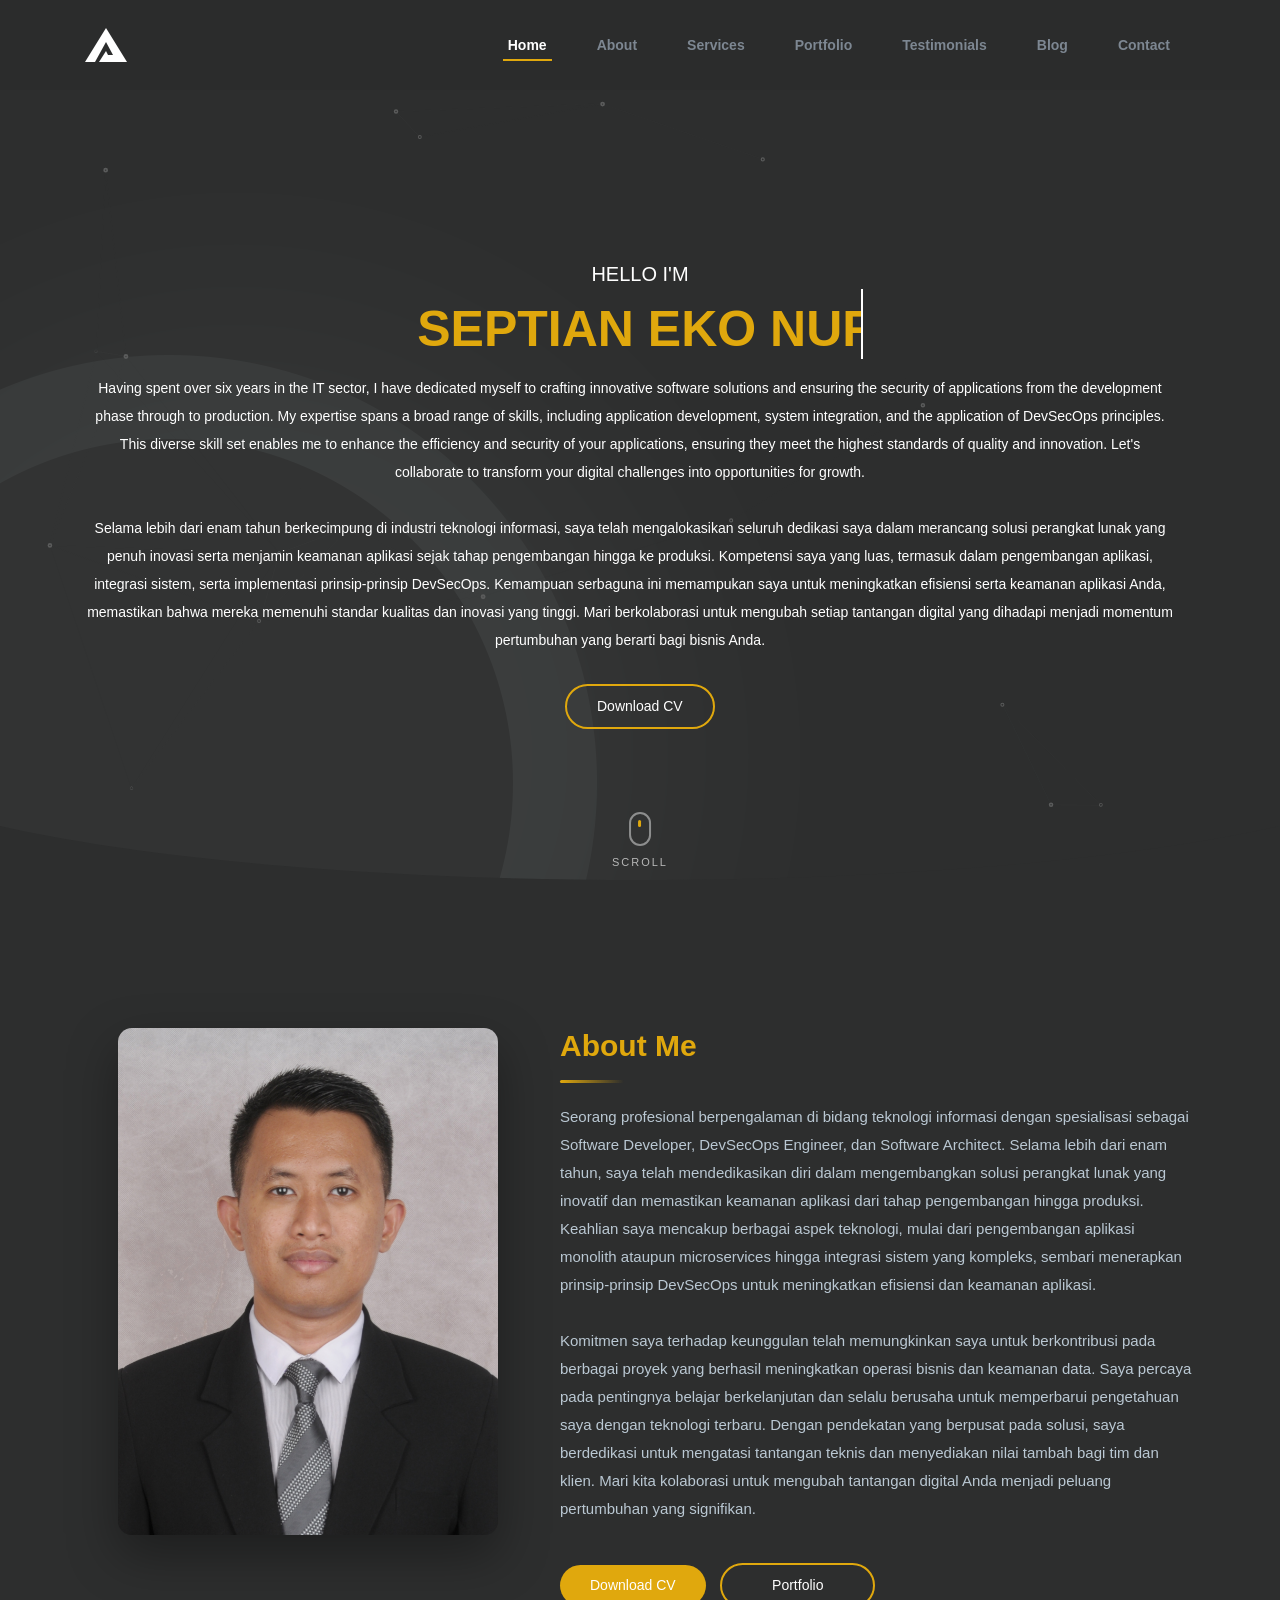
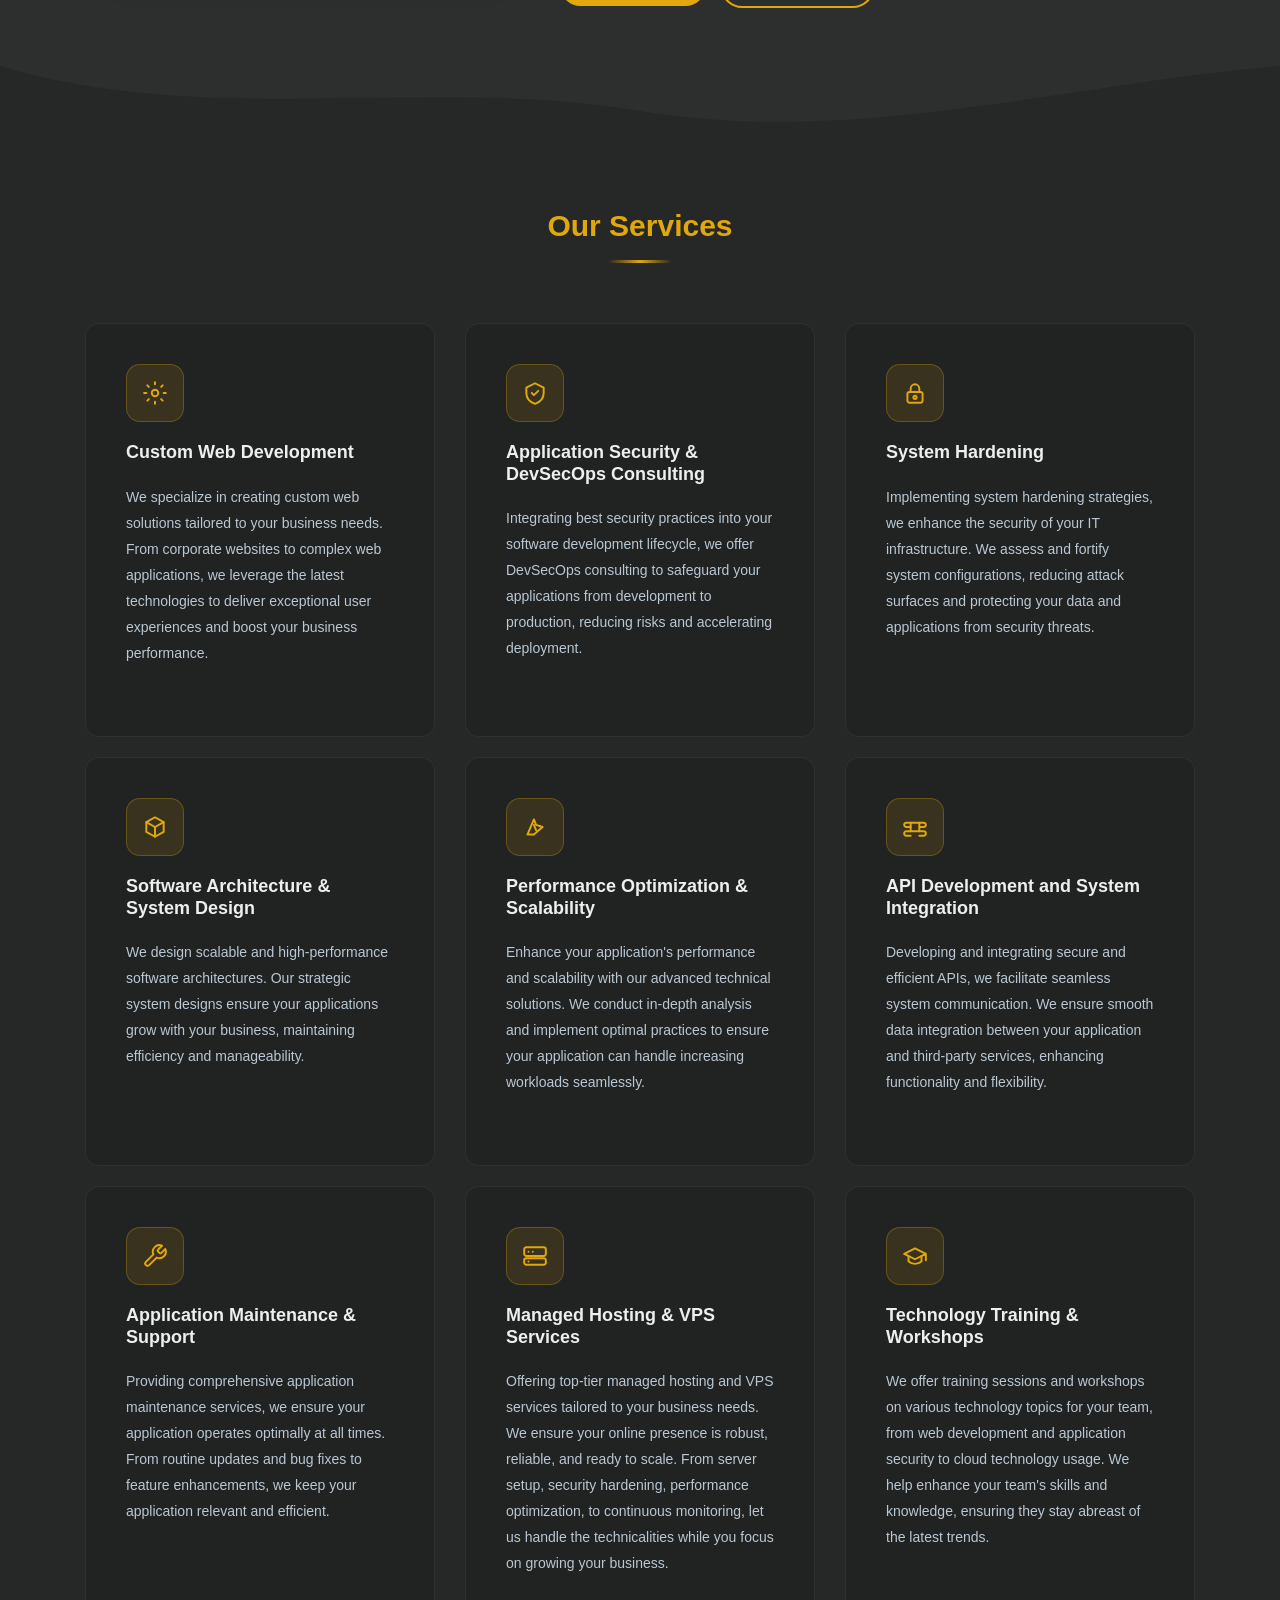
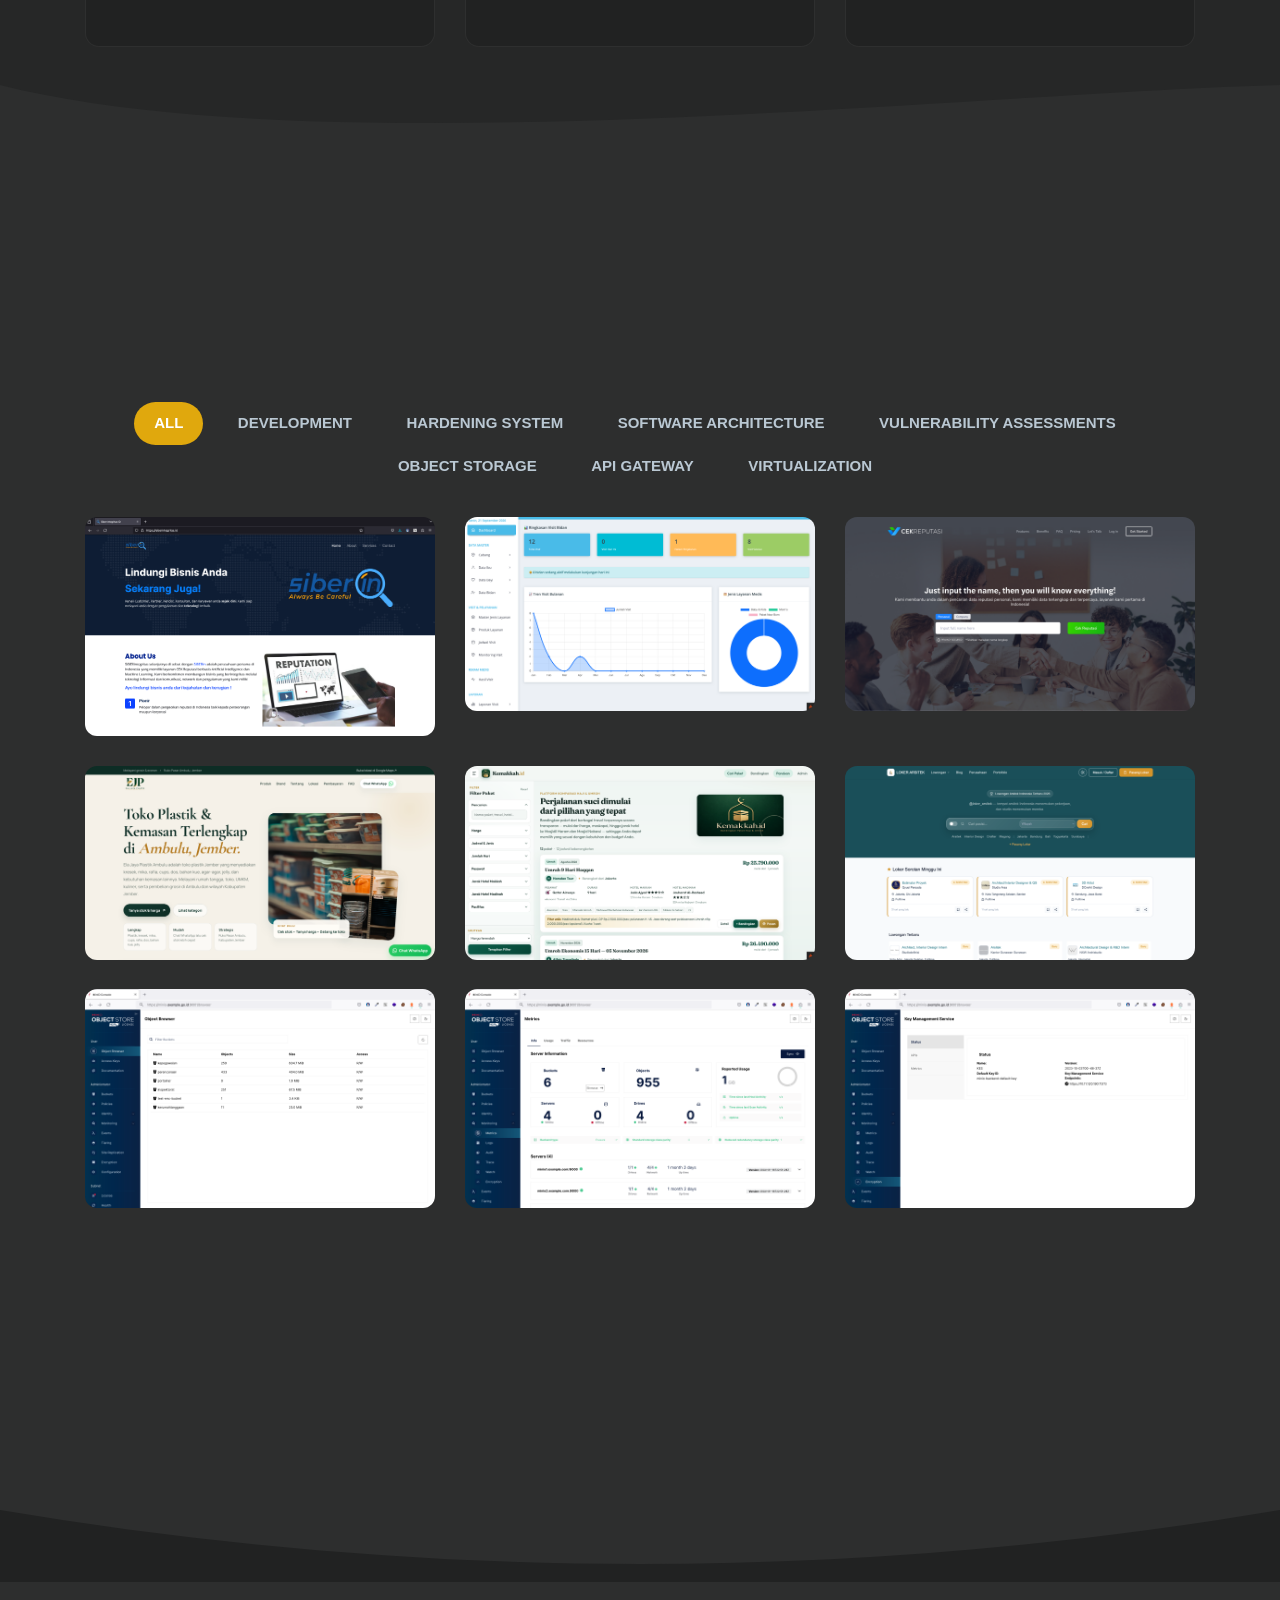
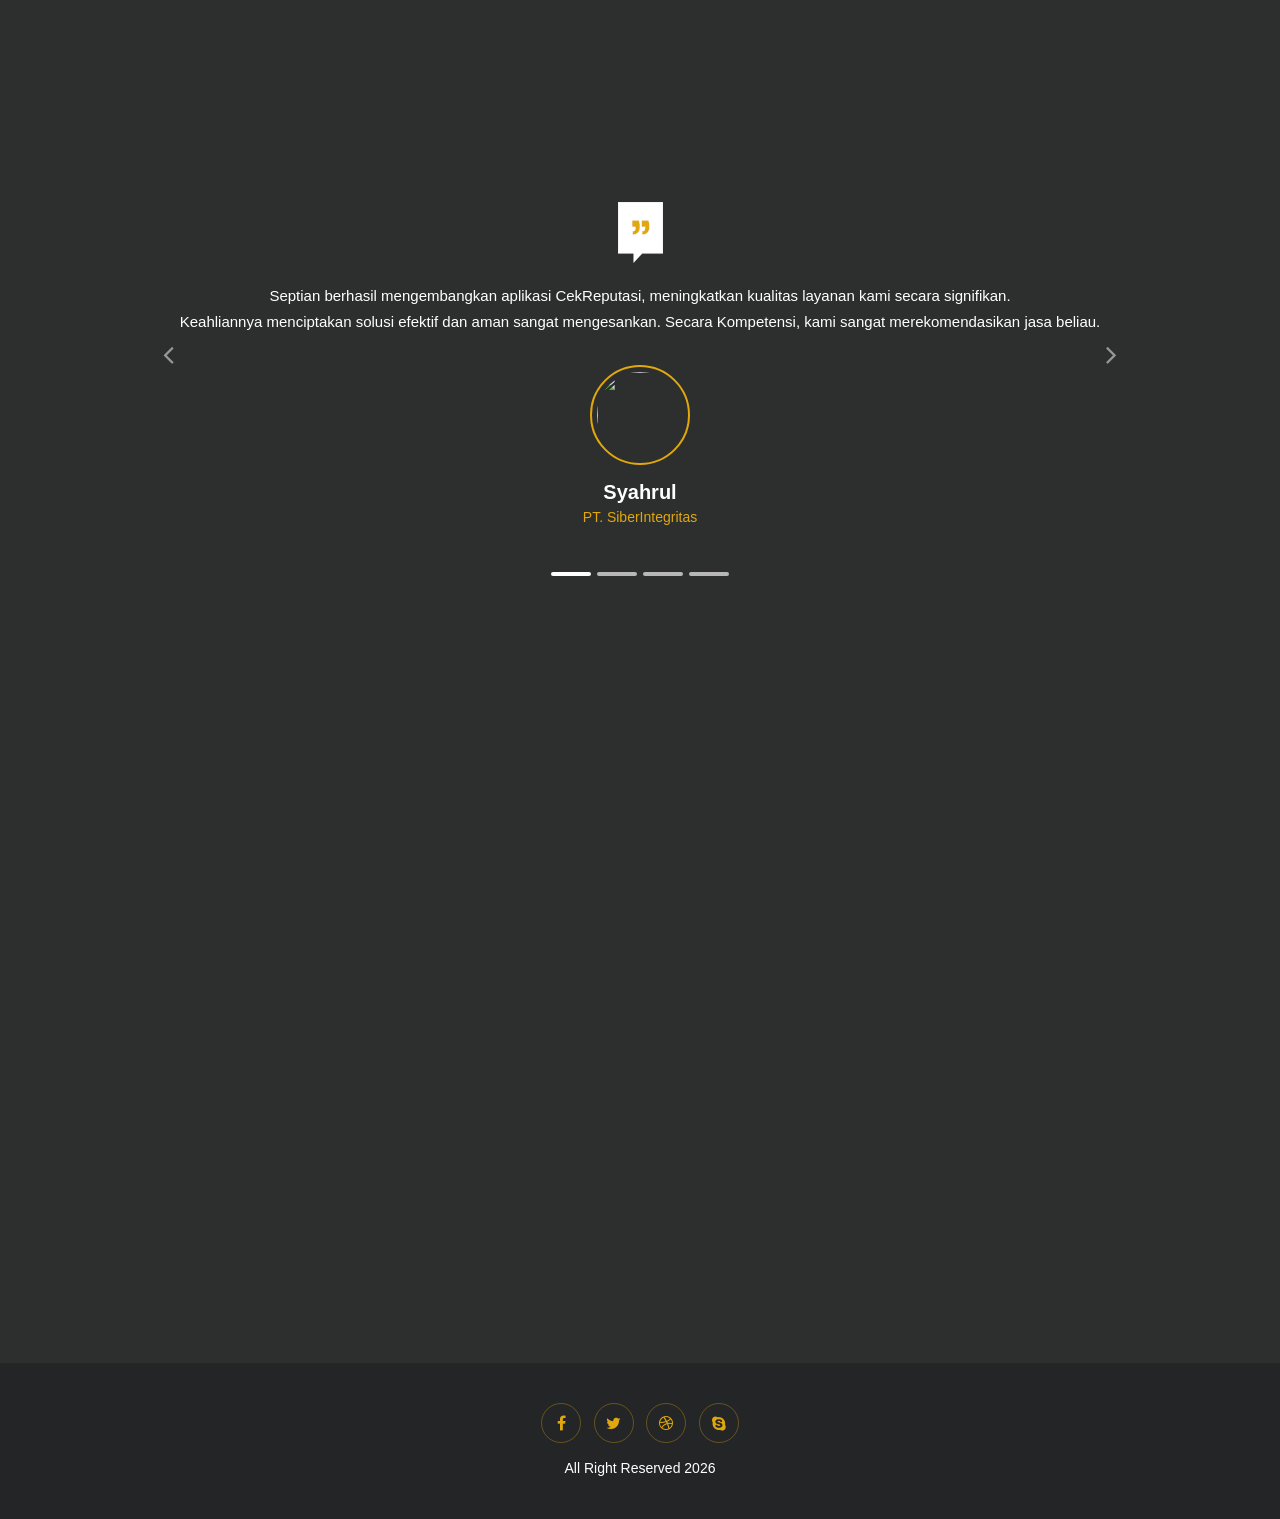
==== commit 7be1599d: "Merge branch 'main' of github.com:SeptianENC/portofolio" ====
--- a/index.html
+++ b/index.html
@@ -715,7 +715,7 @@
                         Dengan pendekatan yang berpusat pada solusi, saya berdedikasi untuk mengatasi tantangan teknis dan menyediakan nilai tambah bagi tim dan klien.
                         Mari kita kolaborasi untuk mengubah tantangan digital Anda menjadi peluang pertumbuhan yang signifikan.
                         </p>
-                        <a href="docs/drh.pdf" class="btn-1" target="_blank">Download DRH</a>
+                        <a href="docs/cv.pdf" class="btn-1" target="_blank">Download CV</a>
                         <a href="#portfolio" class="btn-2">Portfolio</a>
                     </div>
                 </div>
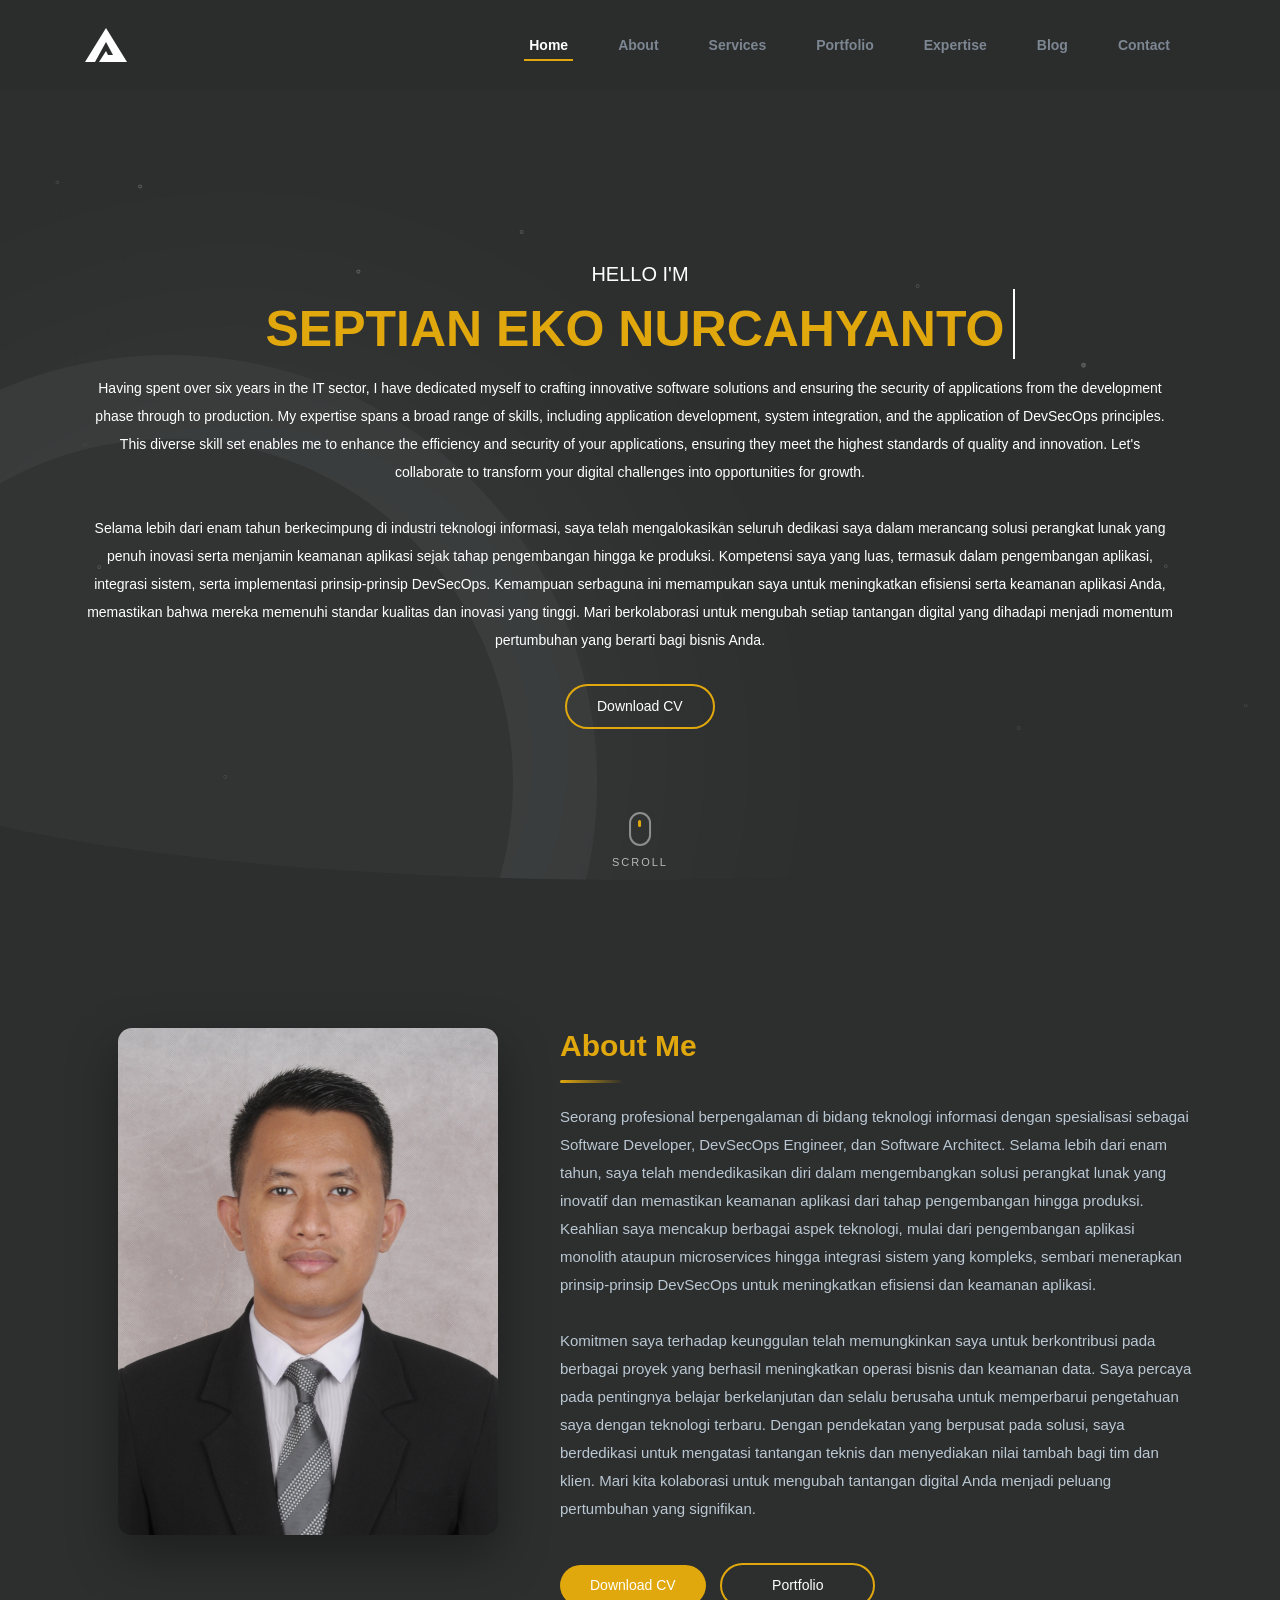
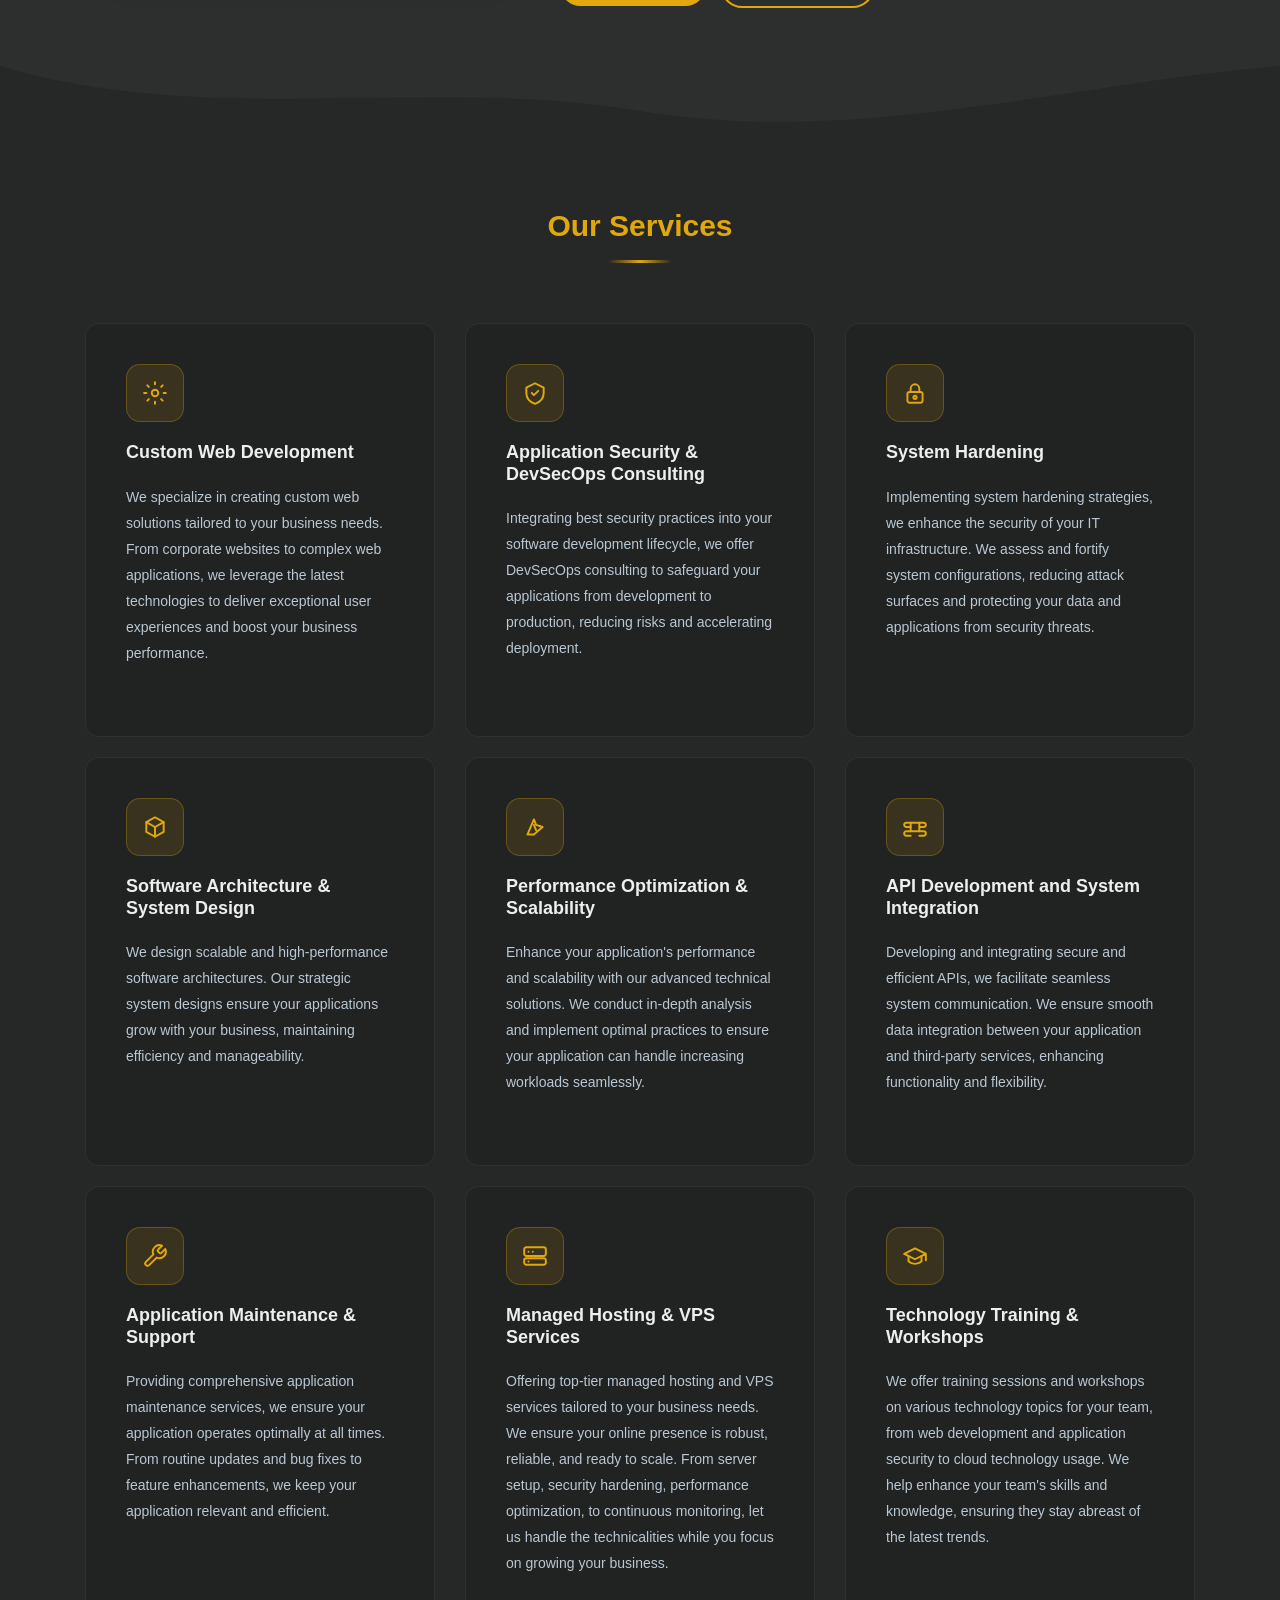
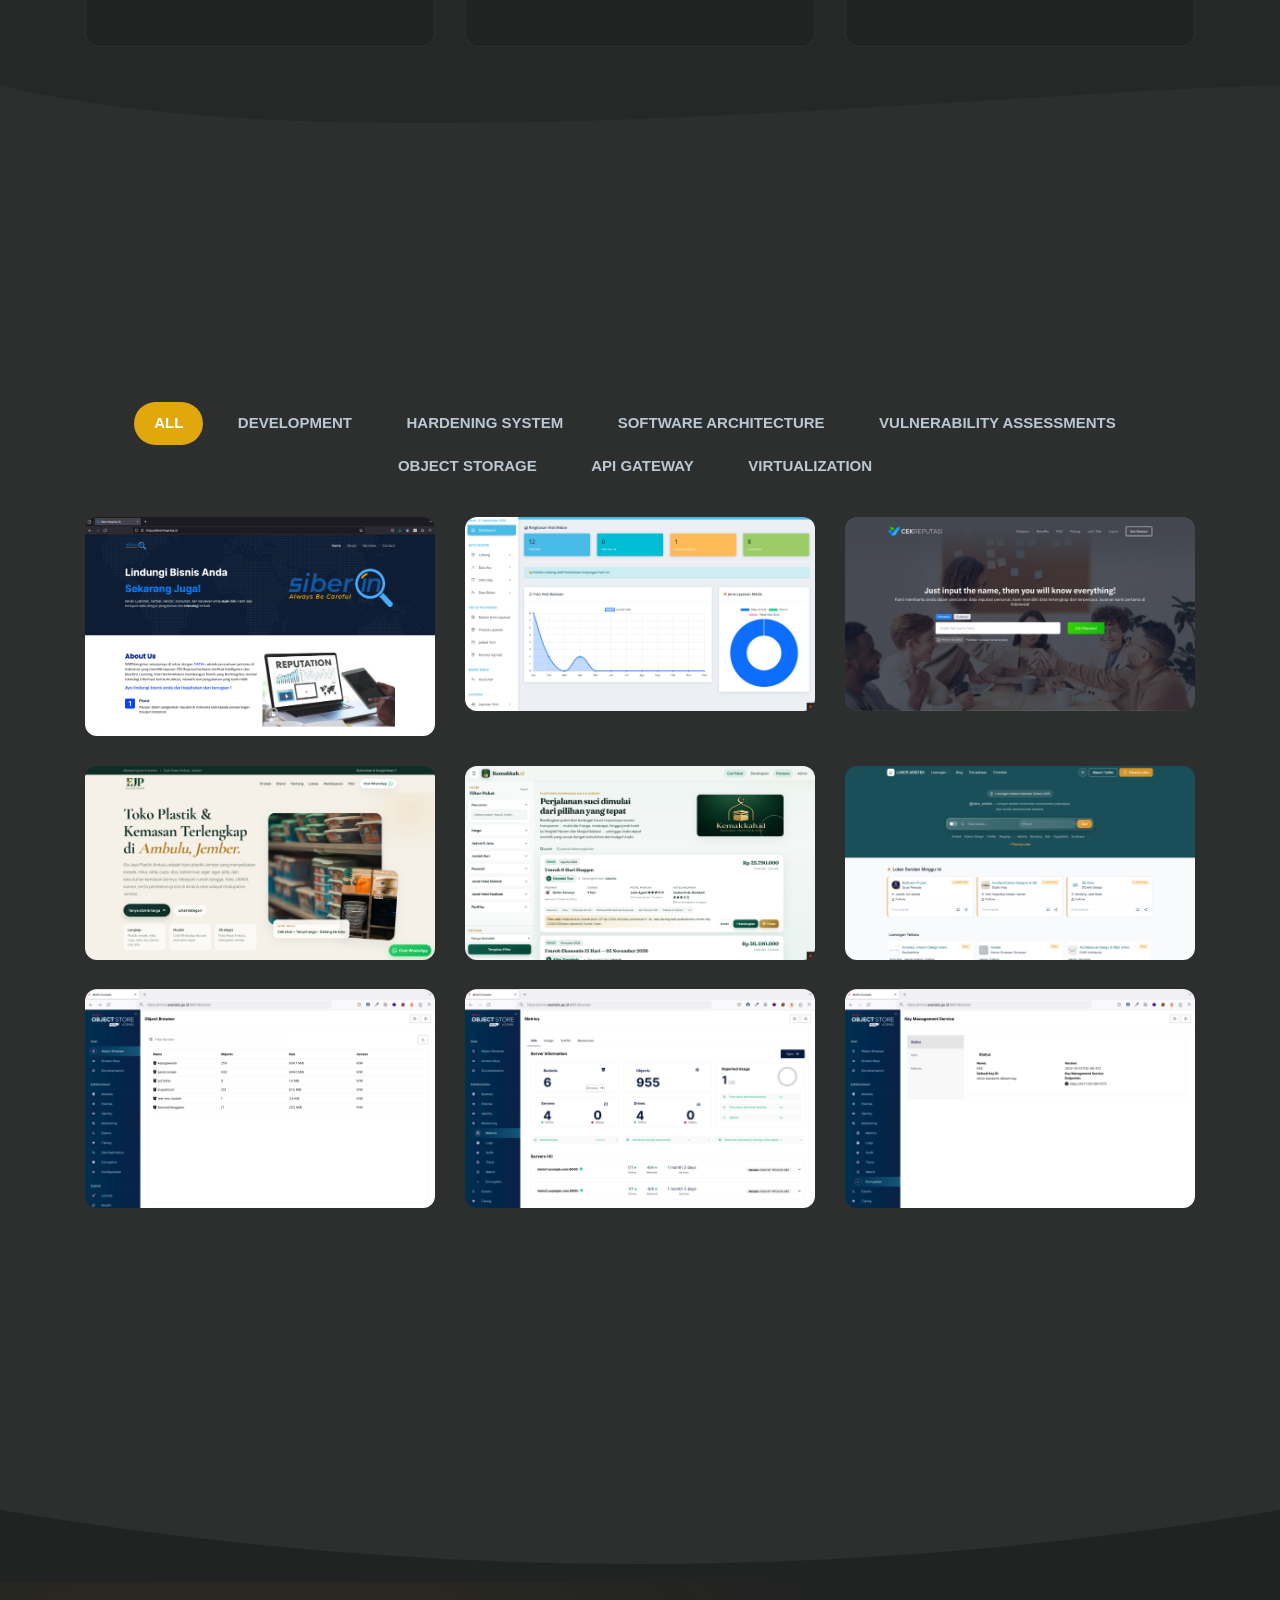
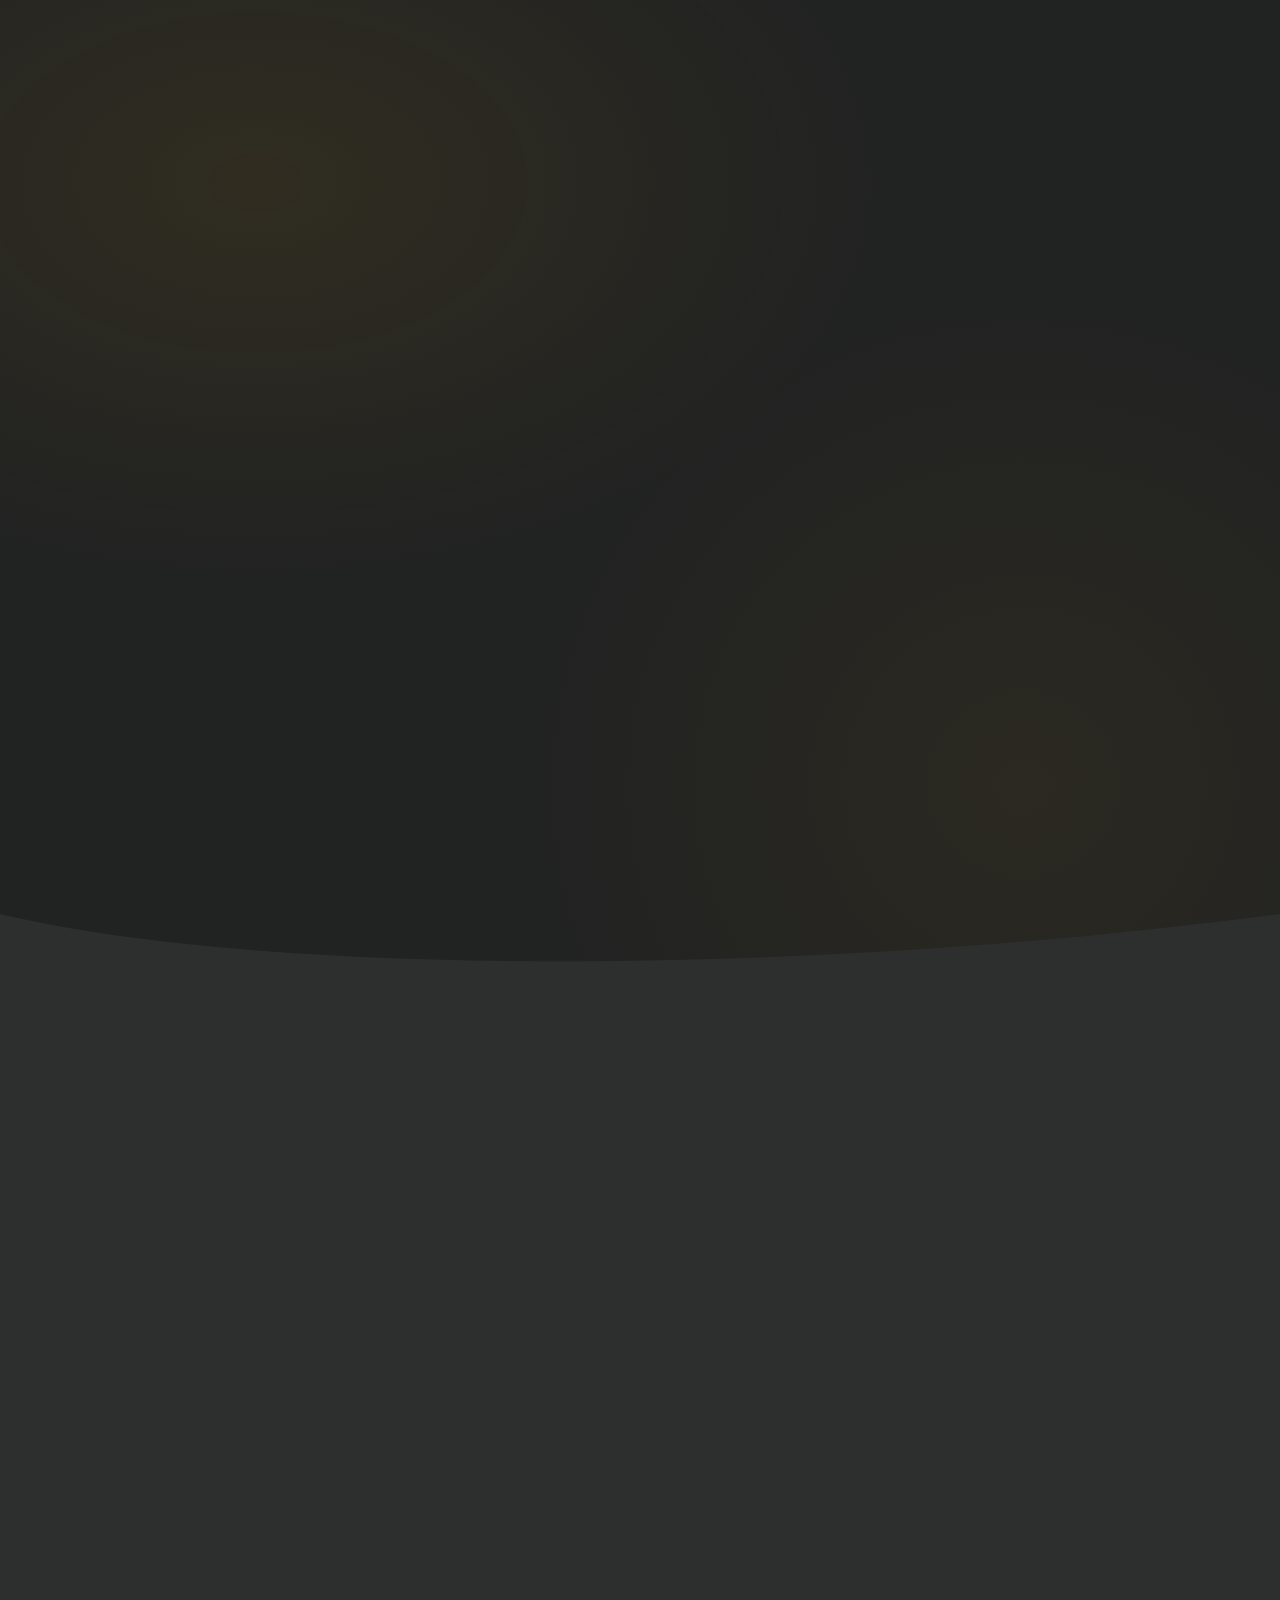
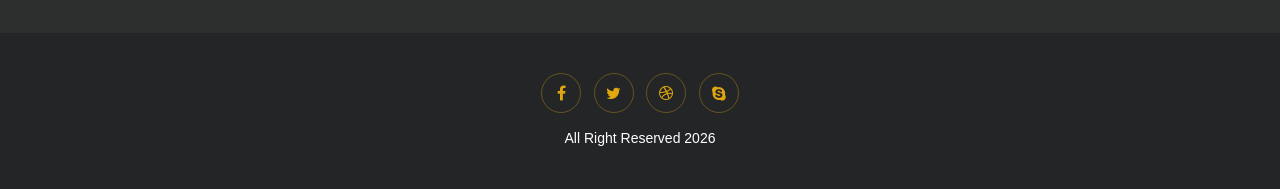
==== commit 479f2eda: "menyembunyikan testimoni" ====
--- a/index.html
+++ b/index.html
@@ -567,6 +567,191 @@
                 background: linear-gradient(90deg, #e0a80d, transparent);
             }
 
+            /* Expertise / Tech Stack */
+            .expertise {
+                background: #212222;
+                padding: 100px 0 110px;
+                position: relative;
+                overflow: hidden;
+            }
+
+            .expertise::before {
+                content: '';
+                position: absolute;
+                inset: 0;
+                background:
+                    radial-gradient(ellipse 50% 40% at 20% 20%, rgba(224, 168, 13, 0.08), transparent),
+                    radial-gradient(ellipse 40% 50% at 80% 80%, rgba(224, 168, 13, 0.05), transparent);
+                pointer-events: none;
+            }
+
+            .expertise .section-lead {
+                color: #bac8d3;
+                max-width: 560px;
+                margin: 12px auto 48px;
+                font-size: 15px;
+                line-height: 1.7;
+            }
+
+            .expertise-stats {
+                display: grid;
+                grid-template-columns: repeat(4, 1fr);
+                gap: 20px;
+                margin-bottom: 56px;
+            }
+
+            .expertise-stat {
+                text-align: center;
+                padding: 28px 16px;
+                border-radius: 14px;
+                background: rgba(255, 255, 255, 0.03);
+                border: 1px solid rgba(224, 168, 13, 0.15);
+                transition: transform 0.35s ease, border-color 0.35s ease, box-shadow 0.35s ease;
+            }
+
+            .expertise-stat:hover {
+                transform: translateY(-8px);
+                border-color: rgba(224, 168, 13, 0.5);
+                box-shadow: 0 16px 36px rgba(0, 0, 0, 0.35);
+            }
+
+            .expertise-stat .stat-num {
+                font-size: 40px;
+                font-weight: 800;
+                color: #e0a80d;
+                line-height: 1.1;
+                margin-bottom: 8px;
+            }
+
+            .expertise-stat .stat-num .count-up {
+                font-size: inherit;
+            }
+
+            .expertise-stat .stat-num > span:not(.count-up) {
+                font-size: 28px;
+            }
+
+            .expertise .container {
+                position: relative;
+                z-index: 1;
+            }
+
+            .expertise-stat .stat-label {
+                font-size: 13px;
+                color: #bac8d3;
+                text-transform: uppercase;
+                letter-spacing: 0.08em;
+                margin: 0;
+            }
+
+            .skill-board {
+                display: grid;
+                grid-template-columns: repeat(2, 1fr);
+                gap: 24px;
+            }
+
+            .skill-card {
+                background: #2a2b2b;
+                border: 1px solid rgba(255, 255, 255, 0.06);
+                border-radius: 16px;
+                padding: 28px;
+                transition: transform 0.35s ease, border-color 0.35s ease, box-shadow 0.35s ease;
+                position: relative;
+                overflow: hidden;
+            }
+
+            .skill-card::before {
+                content: '';
+                position: absolute;
+                top: 0;
+                left: 0;
+                right: 0;
+                height: 3px;
+                background: linear-gradient(90deg, transparent, #e0a80d, transparent);
+                opacity: 0;
+                transition: opacity 0.35s ease;
+            }
+
+            .skill-card:hover {
+                transform: translateY(-6px);
+                border-color: rgba(224, 168, 13, 0.4);
+                box-shadow: 0 18px 40px rgba(0, 0, 0, 0.4);
+            }
+
+            .skill-card:hover::before {
+                opacity: 1;
+            }
+
+            .skill-card h3 {
+                font-size: 18px;
+                font-weight: 700;
+                color: #eee;
+                margin: 0 0 8px;
+                display: flex;
+                align-items: center;
+                gap: 10px;
+            }
+
+            .skill-card h3 .skill-badge {
+                display: inline-flex;
+                width: 36px;
+                height: 36px;
+                align-items: center;
+                justify-content: center;
+                border-radius: 10px;
+                background: rgba(224, 168, 13, 0.12);
+                color: #e0a80d;
+                font-size: 16px;
+            }
+
+            .skill-card p {
+                font-size: 13px;
+                color: #8a96a0;
+                margin: 0 0 18px;
+                line-height: 1.5;
+            }
+
+            .skill-tags {
+                display: flex;
+                flex-wrap: wrap;
+                gap: 8px;
+            }
+
+            .skill-tags span {
+                display: inline-block;
+                padding: 7px 14px;
+                font-size: 12px;
+                font-weight: 600;
+                color: #bac8d3;
+                background: rgba(0, 0, 0, 0.25);
+                border: 1px solid rgba(255, 255, 255, 0.08);
+                border-radius: 999px;
+                cursor: default;
+                transition: color 0.25s ease, background 0.25s ease, border-color 0.25s ease, transform 0.25s ease;
+            }
+
+            .skill-tags span:hover {
+                color: #1a1a1a;
+                background: #e0a80d;
+                border-color: #e0a80d;
+                transform: translateY(-2px);
+            }
+
+            @media (max-width: 991.98px) {
+                .expertise-stats {
+                    grid-template-columns: repeat(2, 1fr);
+                }
+            }
+
+            @media (max-width: 767.98px) {
+                .skill-board {
+                    grid-template-columns: 1fr;
+                }
+                .expertise-stat .stat-num {
+                    font-size: 32px;
+                }
+            }
+
             /* CTA pulse so interaction is obvious */
             .slider .left-content .btn {
                 animation: cta-pulse 2.4s ease-in-out infinite;
@@ -632,7 +817,7 @@
                             <a class="nav-link" href="#portfolio">Portfolio</a>
                         </li>
                         <li class="nav-item">
-                            <a class="nav-link" href="#testimonials">Testimonials</a>
+                            <a class="nav-link" href="#expertise">Expertise</a>
                         </li>
                         <li class="nav-item">
                             <a class="nav-link" href="blog/blog.html">Blog</a>
@@ -1078,86 +1263,92 @@
             </div>
         </section>
 
-        <!-- wave: portfolio → testimonials -->
+        <!-- wave: portfolio → expertise -->
         <div class="section-divider" aria-hidden="true">
             <svg viewBox="0 0 1440 80" preserveAspectRatio="none" xmlns="http://www.w3.org/2000/svg">
                 <path fill="#212222" d="M0,0 C480,80 960,80 1440,0 L1440,80 L0,80 Z"></path>
             </svg>
         </div>
 
-        <!-- testimoni-->
-        <section class="testimonials" id="testimonials">
-            <div class="container text-center">
-                <h2 class="section-title reveal">Testimonials</h2>
-                <div class="row text-center">
-                    <div class="col-md-12">
-                        <div id="carouselExampleIndicators" class="carousel slide" data-ride="carousel">
-                            <ol class="carousel-indicators">
-                                <li data-target="#carouselExampleIndicators" data-slide-to="0" class="active"></li>
-                                <li data-target="#carouselExampleIndicators" data-slide-to="1"></li>
-                                <li data-target="#carouselExampleIndicators" data-slide-to="2"></li>
-                                <li data-target="#carouselExampleIndicators" data-slide-to="3"></li>
-                            </ol>
-
-                            <div class="carousel-inner">
-                                <div class="carousel-item active text-center">
-                                        <img src="img/testimonials.png" alt="" class="colon">
-                                        <p>Septian berhasil mengembangkan aplikasi CekReputasi, meningkatkan kualitas layanan kami secara signifikan.<br>
-                                            Keahliannya menciptakan solusi efektif dan aman sangat mengesankan.
-                                            Secara Kompetensi, kami sangat merekomendasikan jasa beliau.</p>
-                                            <img src="https://via.placeholder.com/90x90" alt="" class="center-block team">
-                                        <h3>Syahrul</h3>
-                                        <h4>PT. SiberIntegritas</h4>
-                                </div>
-                                <div class="carousel-item text-center">
-                                        <img src="img/testimonials.png" alt="" class="colon">
-                                        <p>Kerja sama dengan Septian Eko membawa inovasi nyata pada aplikasi kami, meningkatkan performa dan keamanan.<br>
-                                            Keahliannya luar biasa, sangat direkomendasikan!</p>
-                                            <img src="https://via.placeholder.com/90x90" alt="" class="center-block team">
-                                        <h3>Hendra</h3>
-                                        <h4>PT. Inovasi Digital Nusantara</h4>
-                                </div>
-                                <div class="carousel-item text-center">
-                                        <img src="img/testimonials.png" alt="" class="colon">
-                                        <p>Septian mengoptimalkan proyek kami dengan solusi cerdas dan keamanan aplikasi yang tangguh.<br>
-                                            Profesionalisme dan hasil kerjanya sangat mengesankan.</p>
-                                            <img src="https://via.placeholder.com/90x90" alt="" class="center-block team">
-                                        <h3>Rina</h3>
-                                        <h4>DigiCorp</h4>
-                                </div>
-                                <div class="carousel-item text-center">
-                                        <img src="img/testimonials.png" alt="" class="colon">
-                                        <p>Kolaborasi dengan Septian membuka peluang baru bagi kami, meningkatkan keamanan dan efisiensi.<br>
-                                            Sangat merekomendasikan keahliannya yang komprehensif</p>
-                                            <img src="https://via.placeholder.com/90x90" alt="" class="center-block team">
-                                        <h3>Agus Setiyawan</h3>
-                                        <h4>Solusi Tekno Kreatif</h4>
-                                </div>
-
-                            </div>
-                            <a
-                                class="carousel-control-prev"
-                                href="#carouselExampleIndicators"
-                                role="button"
-                                data-slide="prev">
-                                <span class="fa fa-angle-left icon" aria-hidden="true"></span>
-                                <span class="sr-only">Previous</span>
-                            </a>
-                            <a
-                                class="carousel-control-next"
-                                href="#carouselExampleIndicators"
-                                role="button"
-                                data-slide="next">
-                                <span class="fa fa-angle-right icon" aria-hidden="true"></span>
-                                <span class="sr-only">Next</span>
-                            </a>
+        <!-- expertise / tech stack -->
+        <section class="expertise" id="expertise">
+            <div class="container">
+                <h2 class="section-title reveal">Expertise</h2>
+                <p class="text-center section-lead reveal reveal-delay-1">
+                    Stack dan kapabilitas yang saya pakai sehari-hari untuk membangun, mengamankan, dan menskalakan sistem.
+                </p>
+
+                <div class="expertise-stats reveal reveal-delay-2">
+                    <div class="expertise-stat">
+                        <div class="stat-num"><span class="count-up" data-target="6">0</span><span>+</span></div>
+                        <p class="stat-label">Years Experience</p>
+                    </div>
+                    <div class="expertise-stat">
+                        <div class="stat-num"><span class="count-up" data-target="40">0</span><span>+</span></div>
+                        <p class="stat-label">Projects Delivered</p>
+                    </div>
+                    <div class="expertise-stat">
+                        <div class="stat-num"><span class="count-up" data-target="15">0</span><span>+</span></div>
+                        <p class="stat-label">Tech Stacks</p>
+                    </div>
+                    <div class="expertise-stat">
+                        <div class="stat-num"><span class="count-up" data-target="100">0</span><span>%</span></div>
+                        <p class="stat-label">Secure Delivery</p>
+                    </div>
+                </div>
+
+                <div class="skill-board">
+                    <div class="skill-card tilt-card reveal reveal-delay-1">
+                        <h3><span class="skill-badge"><i class="fa fa-code"></i></span> Development</h3>
+                        <p>Membangun aplikasi web yang cepat, rapi, dan siap produksi.</p>
+                        <div class="skill-tags">
+                            <span>PHP / Laravel</span>
+                            <span>JavaScript</span>
+                            <span>REST API</span>
+                            <span>MySQL</span>
+                            <span>PostgreSQL</span>
+                            <span>Redis</span>
+                        </div>
+                    </div>
+                    <div class="skill-card tilt-card reveal reveal-delay-2">
+                        <h3><span class="skill-badge"><i class="fa fa-shield"></i></span> DevSecOps</h3>
+                        <p>Keamanan terintegrasi dari development hingga production.</p>
+                        <div class="skill-tags">
+                            <span>CI/CD</span>
+                            <span>SAST / DAST</span>
+                            <span>Hardening</span>
+                            <span>Vulnerability Assessment</span>
+                            <span>Secrets Management</span>
+                        </div>
+                    </div>
+                    <div class="skill-card tilt-card reveal reveal-delay-3">
+                        <h3><span class="skill-badge"><i class="fa fa-server"></i></span> Infrastructure</h3>
+                        <p>Infrastruktur andal, scalable, dan mudah dioperasikan.</p>
+                        <div class="skill-tags">
+                            <span>Linux</span>
+                            <span>Docker</span>
+                            <span>Kubernetes</span>
+                            <span>Proxmox</span>
+                            <span>Nginx</span>
+                            <span>MinIO</span>
+                        </div>
+                    </div>
+                    <div class="skill-card tilt-card reveal reveal-delay-4">
+                        <h3><span class="skill-badge"><i class="fa fa-sitemap"></i></span> Architecture</h3>
+                        <p>Desain sistem yang tumbuh bersama bisnis Anda.</p>
+                        <div class="skill-tags">
+                            <span>Microservices</span>
+                            <span>System Design</span>
+                            <span>API Gateway</span>
+                            <span>High Availability</span>
+                            <span>Performance Tuning</span>
                         </div>
                     </div>
                 </div>
             </div>
         </section>
 
-        <!-- wave: testimonials → contact -->
+        <!-- wave: expertise → contact -->
         <div class="section-divider" aria-hidden="true">
             <svg viewBox="0 0 1440 80" preserveAspectRatio="none" xmlns="http://www.w3.org/2000/svg">
                 <path fill="#2d2e2e" d="M0,0 C300,70 900,70 1440,0 L1440,80 L0,80 Z"></path>
@@ -1293,7 +1484,7 @@
                 var $progress = $('#scrollProgress');
                 var $backToTop = $('#backToTop');
                 var $cursorGlow = $('#cursorGlow');
-                var sectionIds = ['slider', 'about', 'services', 'portfolio', 'testimonials', 'contact'];
+                var sectionIds = ['slider', 'about', 'services', 'portfolio', 'expertise', 'contact'];
                 var reduceMotion = window.matchMedia('(prefers-reduced-motion: reduce)').matches;
 
                 // Scroll progress, navbar shrink, back-to-top, active nav
@@ -1371,6 +1562,42 @@
                             $('.slider .left-content').css('transform', 'translateY(' + (y * 0.18) + 'px)');
                             $('.scroll-hint').css('opacity', Math.max(0, 1 - y / 280));
                         }
+                    });
+                }
+
+                // Animated counters in Expertise section
+                function animateCount($el) {
+                    var target = parseInt($el.attr('data-target'), 10) || 0;
+                    var duration = 1400;
+                    var start = performance.now();
+                    function tick(now) {
+                        var progress = Math.min((now - start) / duration, 1);
+                        var eased = 1 - Math.pow(1 - progress, 3);
+                        $el.text(Math.round(target * eased));
+                        if (progress < 1) {
+                            requestAnimationFrame(tick);
+                        }
+                    }
+                    requestAnimationFrame(tick);
+                }
+
+                if (!reduceMotion && 'IntersectionObserver' in window) {
+                    var countObserver = new IntersectionObserver(function (entries) {
+                        entries.forEach(function (entry) {
+                            if (entry.isIntersecting) {
+                                $(entry.target).find('.count-up').each(function () {
+                                    animateCount($(this));
+                                });
+                                countObserver.unobserve(entry.target);
+                            }
+                        });
+                    }, { threshold: 0.35 });
+
+                    var statsEl = document.querySelector('.expertise-stats');
+                    if (statsEl) countObserver.observe(statsEl);
+                } else {
+                    $('.count-up').each(function () {
+                        $(this).text($(this).attr('data-target'));
                     });
                 }
 
